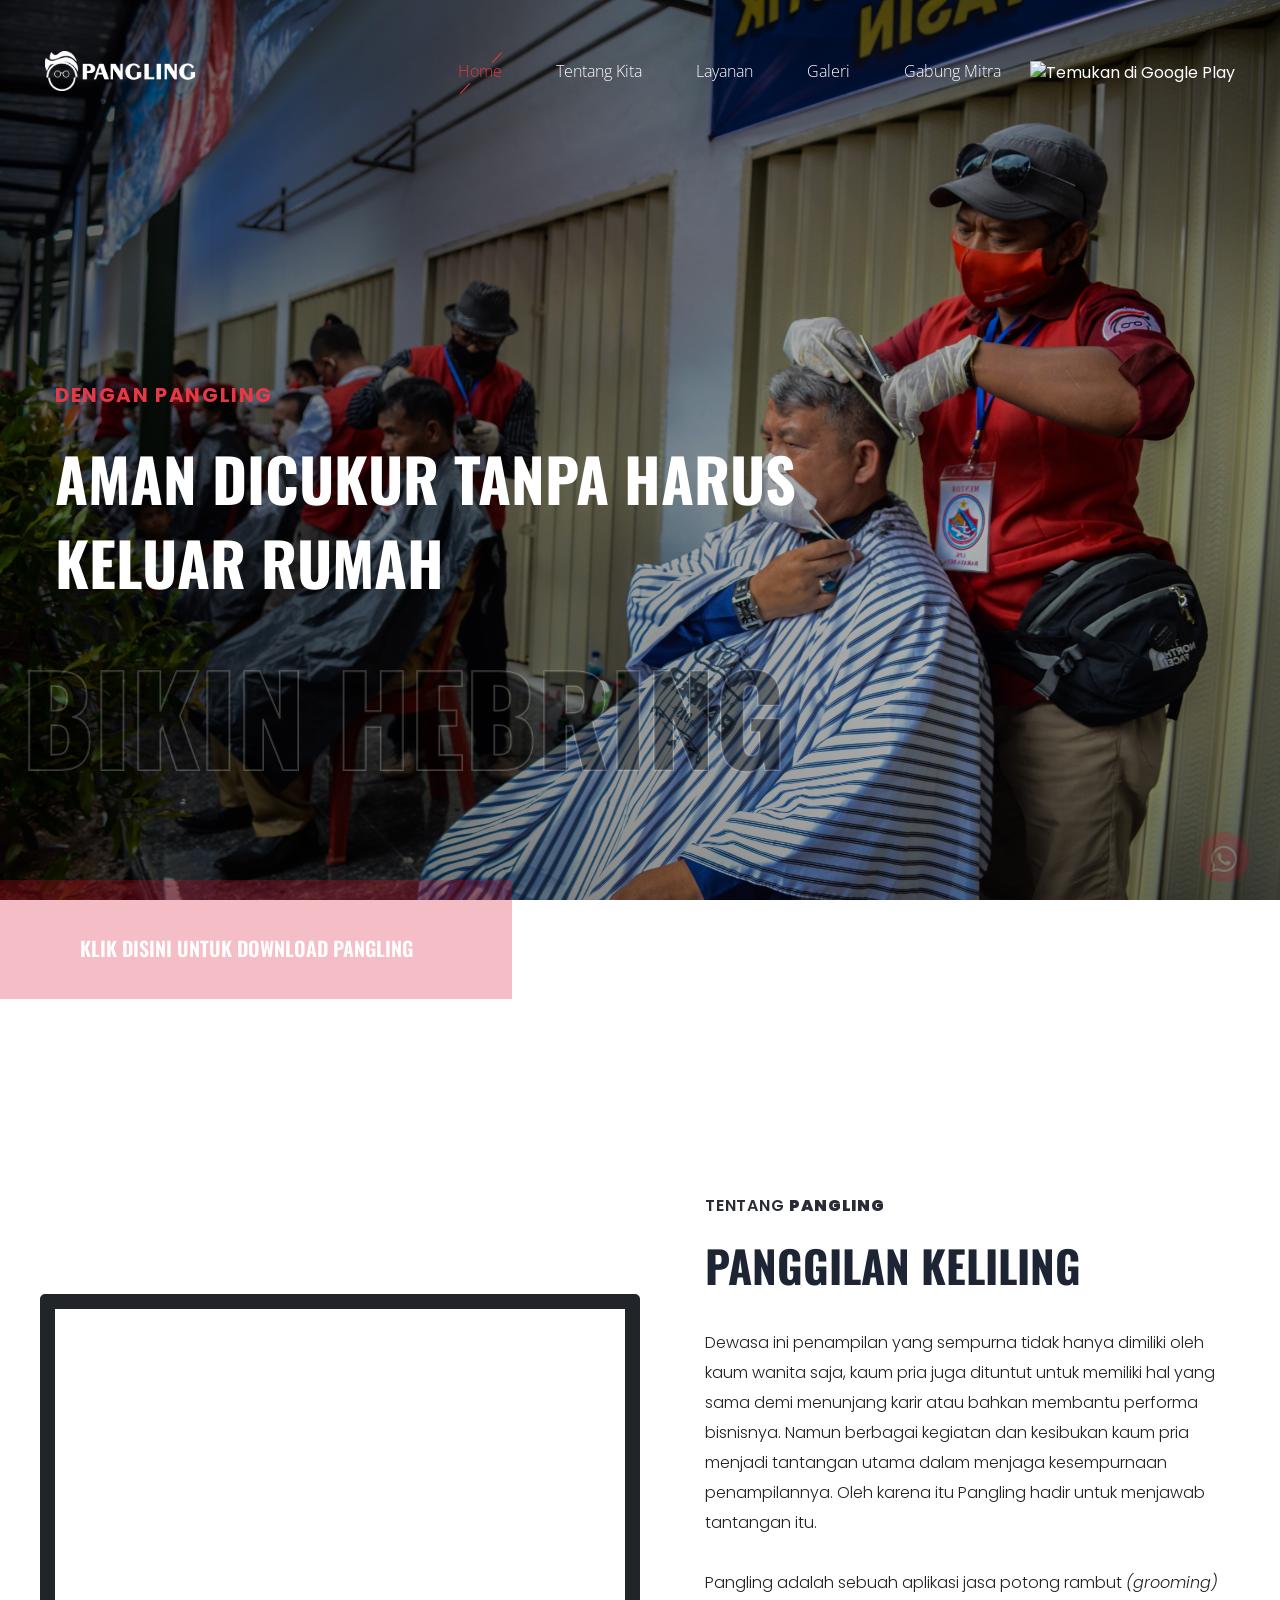
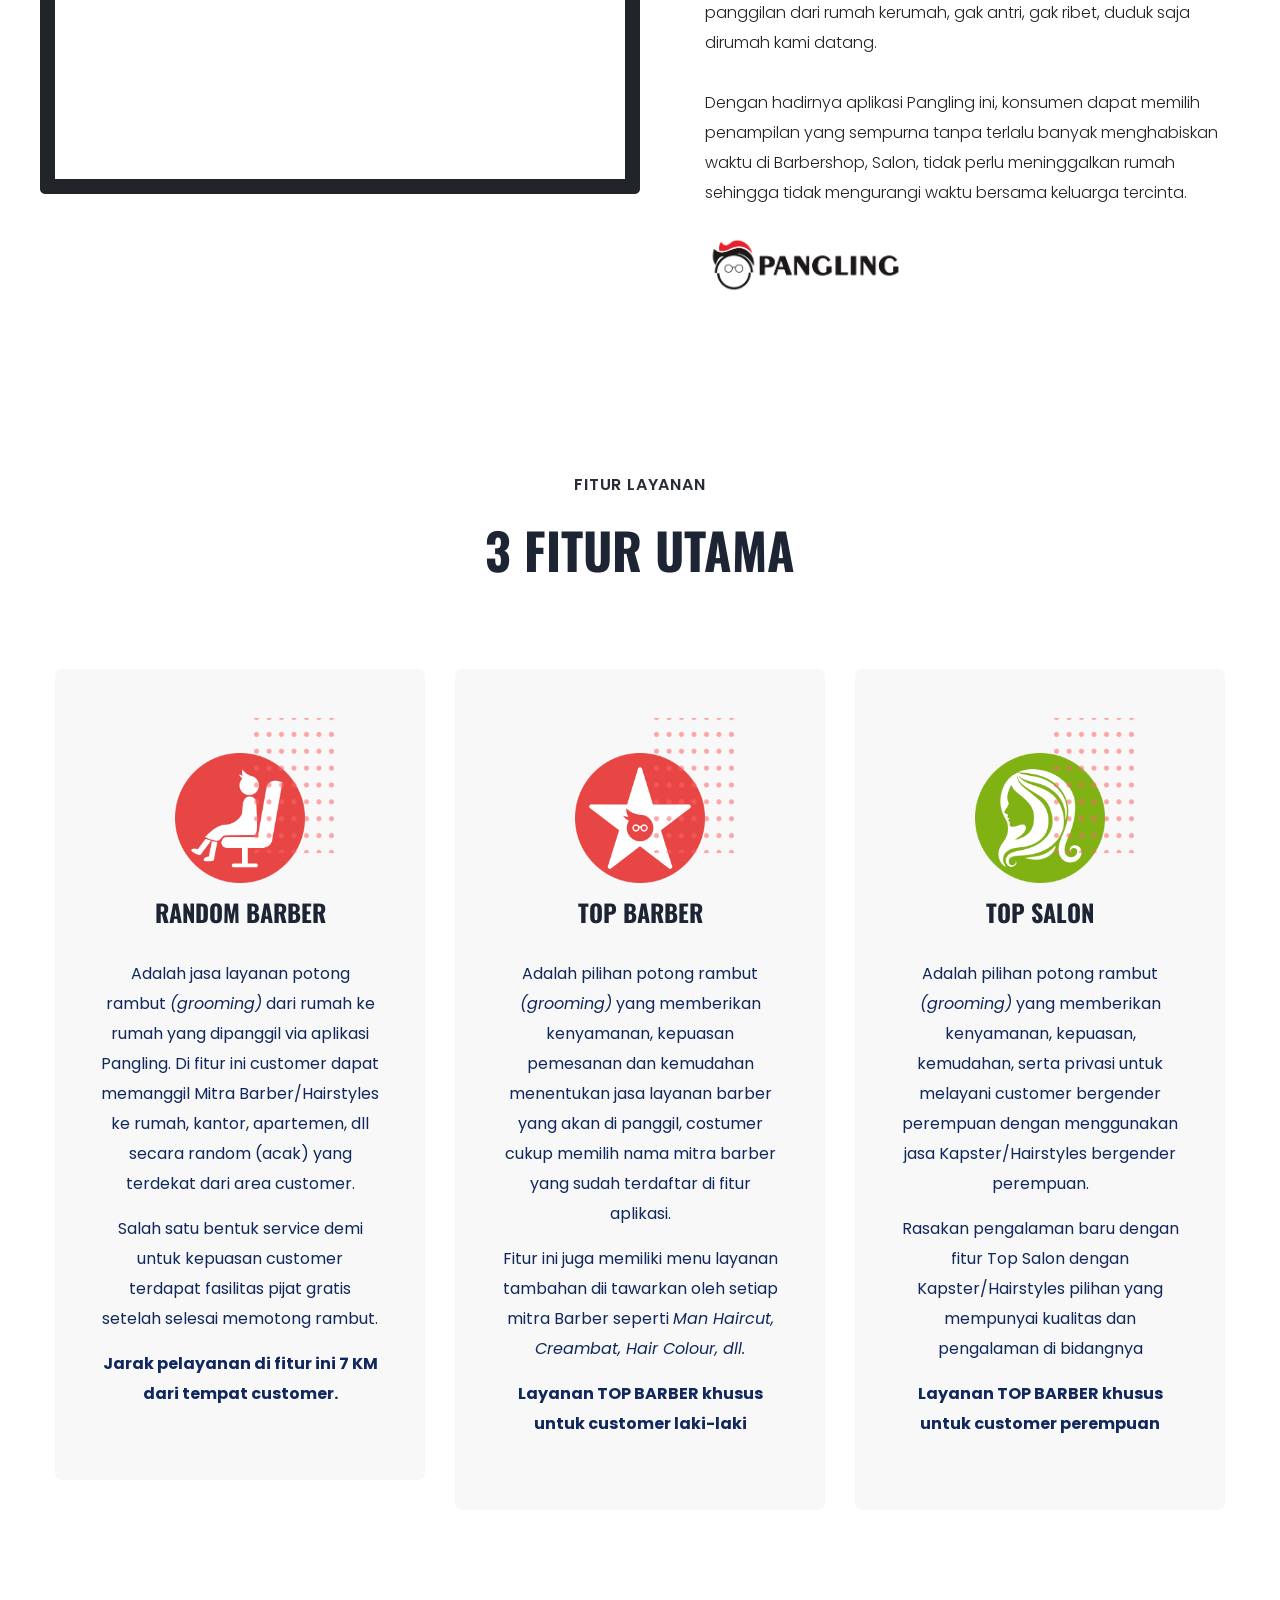
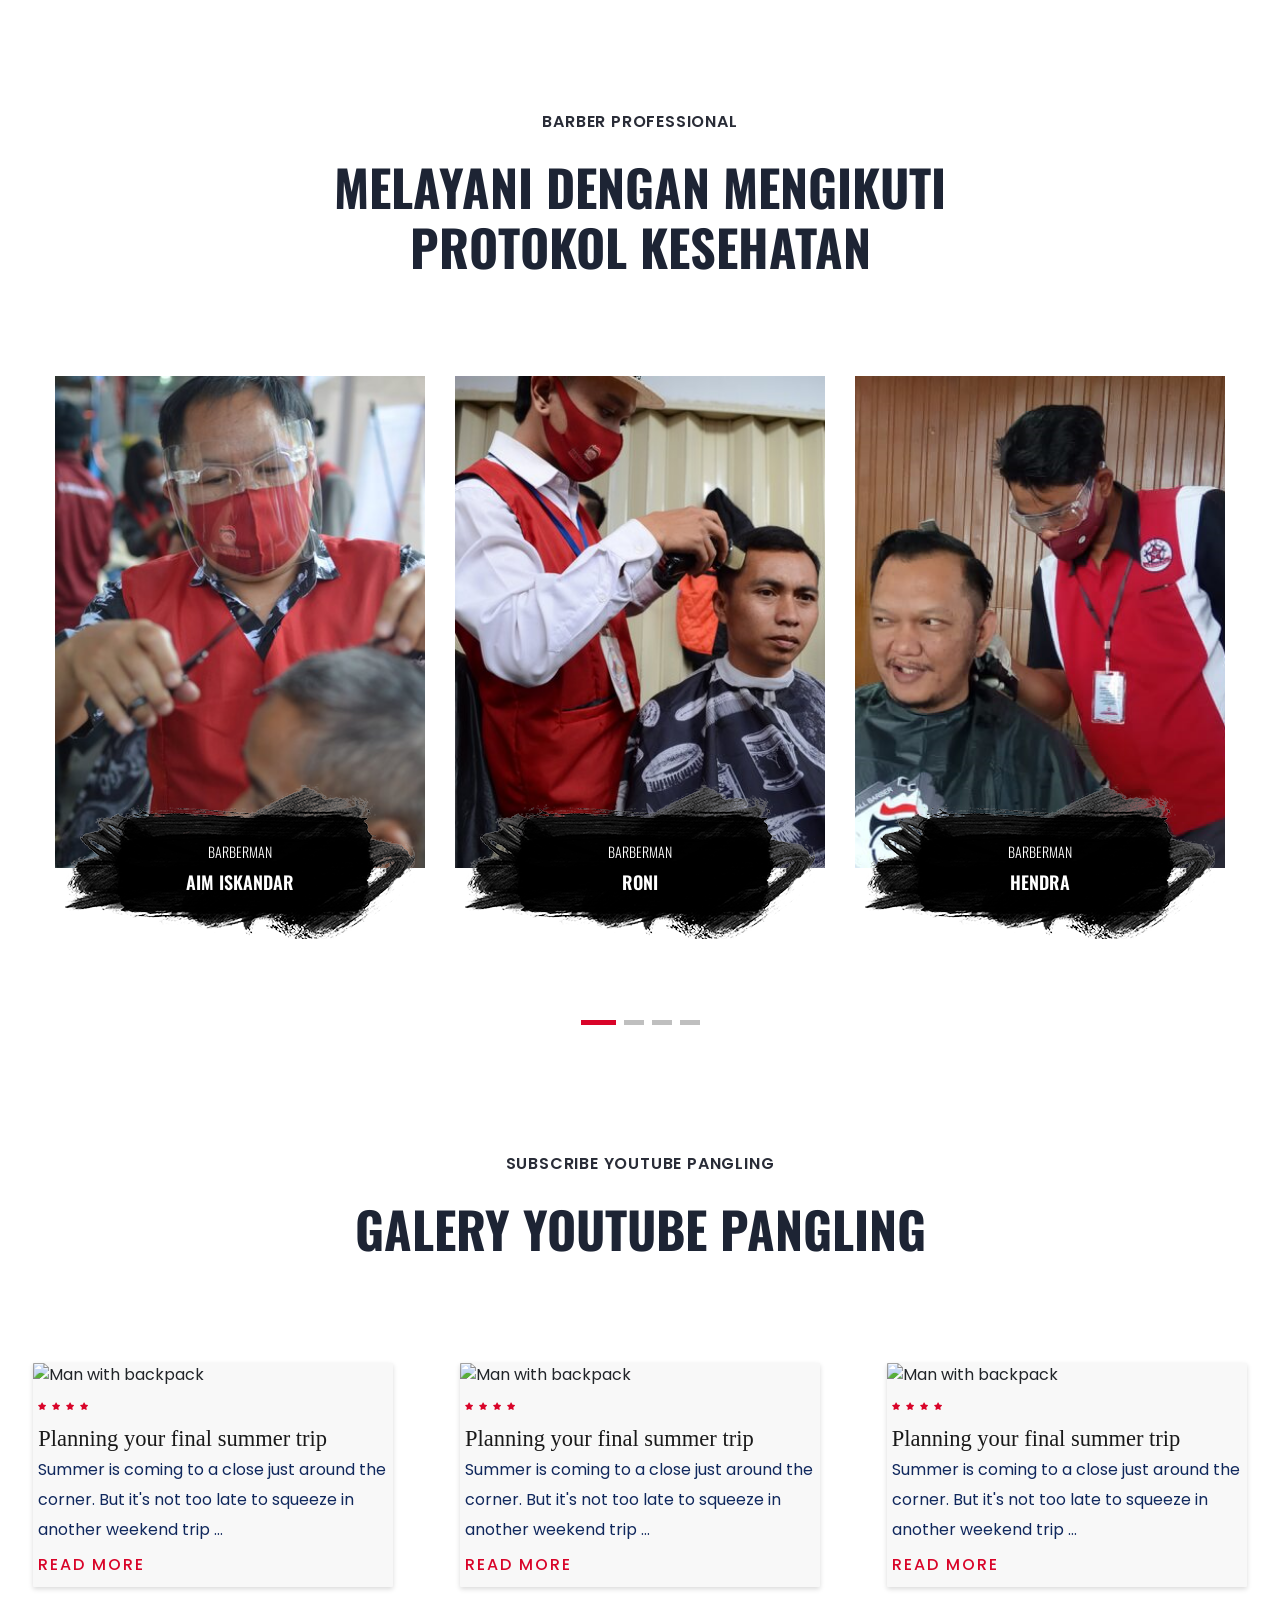
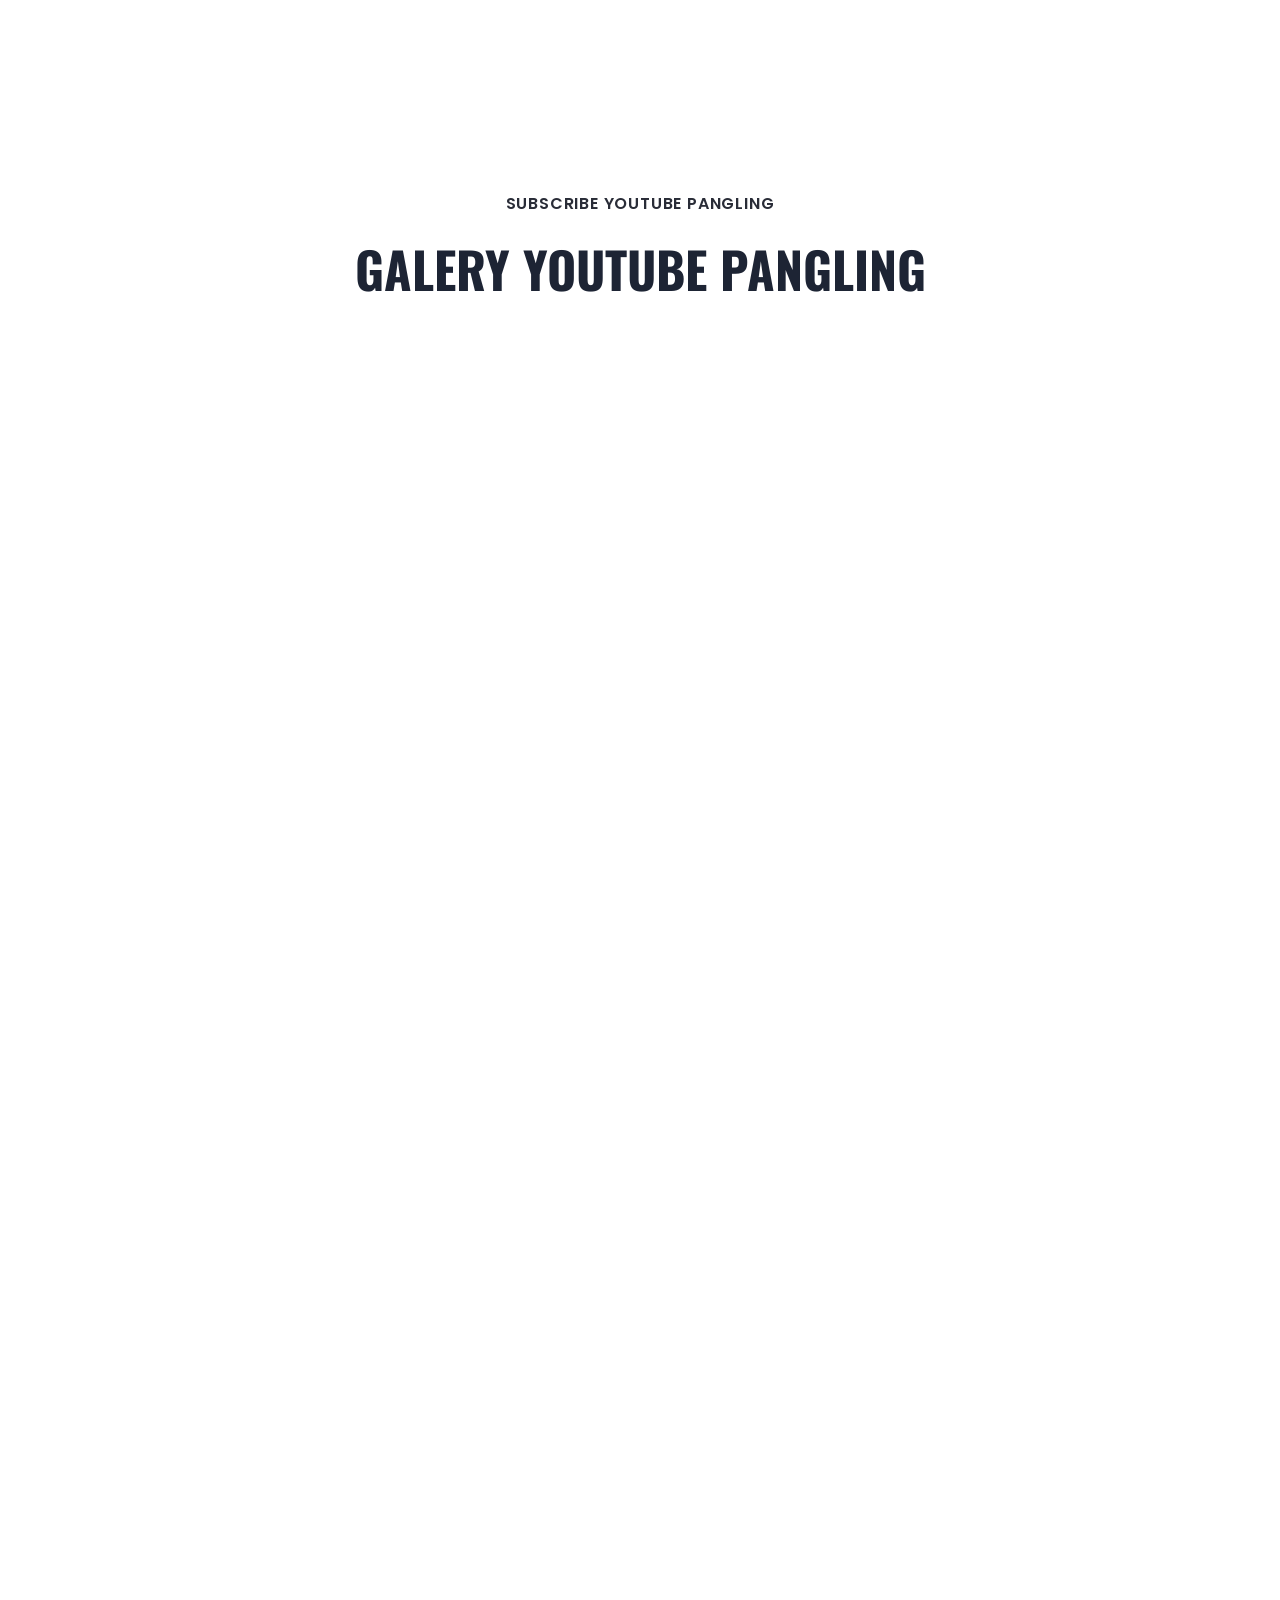
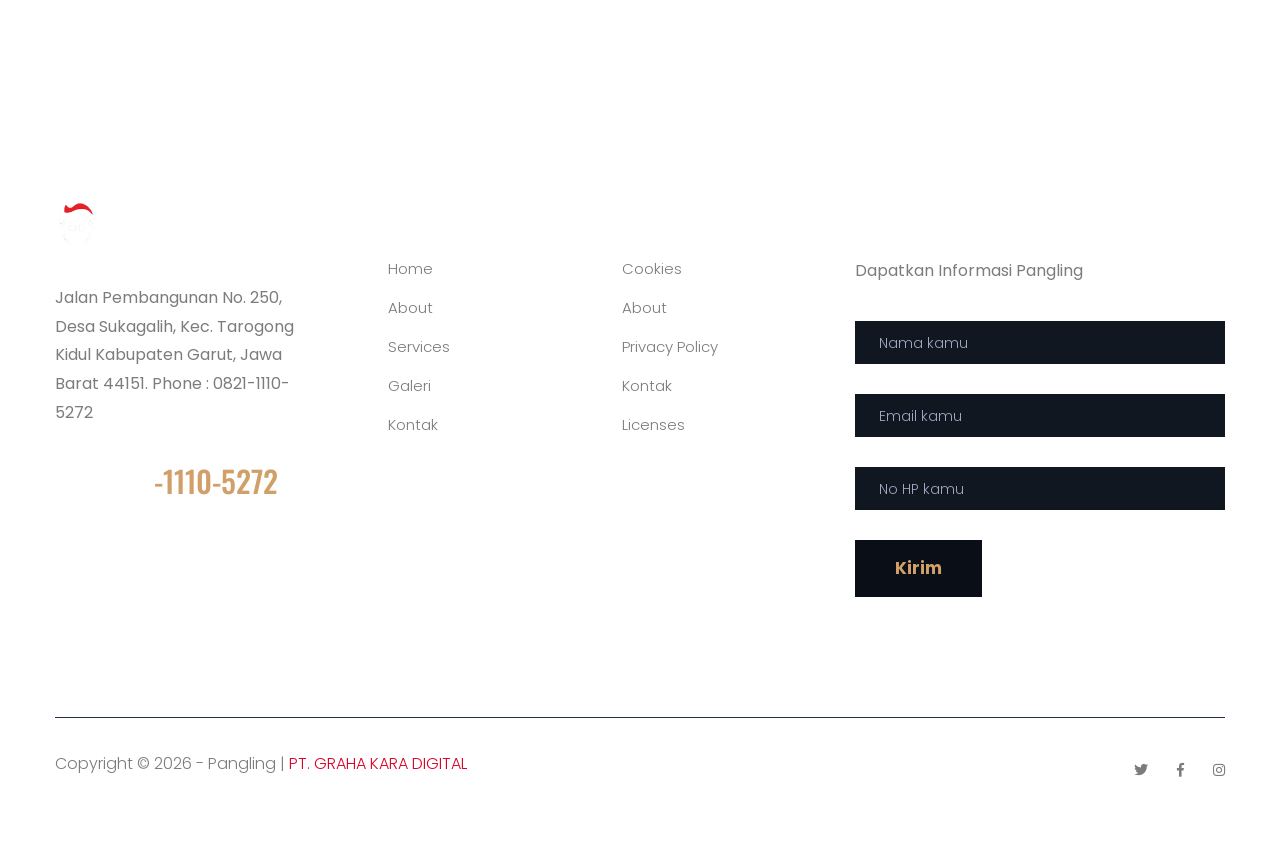
==== index.html @ 9d794f8a "fff" ====
<!-- DEBUG-VIEW START 3 2 APPPATH/Config/../Views/layout/template.php -->
<!-- DEBUG-VIEW START 2 APPPATH/Config/../Views/layout/template.php -->
<!doctype html>
<html class="no-js" lang="zxx">

<head>
    <script type="text/javascript" id="debugbar_loader" data-time="1637315664" src="http://localhost:8080/index.php?debugbar"></script>
    <script type="text/javascript" id="debugbar_dynamic_script"></script>
    <style type="text/css" id="debugbar_dynamic_style"></style>

    <meta charset="utf-8">
    <meta http-equiv="x-ua-compatible" content="ie=edge">
    <title> Pangling | Panggilan Keliling </title>
    <meta name="description" content="">
    <meta name="viewport" content="width=device-width, initial-scale=1">
    <meta property="og:title" content="Pangling | Pangkas Rambut Keliling">
    <meta content='https://pangling.kitagarut.com/barber/assets/img/logo/logo.png' property='og:image' />
    <meta property="og:image" content="https://pangling.kitagarut.com/barber/assets/img/logo/logo.png">
    <meta property="og:description" content="PT.Graha Kara Digital">
    <meta property="og:url" content="https://pangling.kitagarut.com/">
    <meta name="twitter:card" content="summary_large_image">
    <link rel="manifest" href="site.webmanifest">
    <link rel="shortcut icon" type="image/x-icon" href="/barber/assets/img/favicon.ico">

    <!-- CSS here -->
    <link rel="stylesheet" href="/barber/assets/css/bootstrap.min.css">
    <link rel="stylesheet" href="/barber/assets/css/owl.carousel.min.css">
    <link rel="stylesheet" href="/barber/assets/css/slicknav.css">
    <link rel="stylesheet" href="/barber/assets/css/flaticon.css">
    <link rel="stylesheet" href="/barber/assets/css/gijgo.css">
    <link rel="stylesheet" href="/barber/assets/css/animate.min.css">
    <link rel="stylesheet" href="/barber/assets/css/animated-headline.css">
    <link rel="stylesheet" href="/barber/assets/css/magnific-popup.css">
    <link rel="stylesheet" href="/barber/assets/css/fontawesome-all.min.css">
    <link rel="stylesheet" href="/barber/assets/css/themify-icons.css">
    <link rel="stylesheet" href="/barber/assets/css/slick.css">
    <link rel="stylesheet" href="/barber/assets/css/nice-select.css">
    <link rel="stylesheet" href="/barber/assets/css/style.css">
    <link rel="stylesheet" href="https://unpkg.com/swiper/swiper-bundle.min.css" />

</head>

<body>
    <!--End of Tawk.to Script-->
    <!-- ? Preloader Start -->
    <div id="preloader-active">
        <div class="preloader d-flex align-items-center justify-content-center">
            <div class="preloader-inner position-relative">
                <div class="preloader-circle"></div>
                <div class="preloader-img pere-text">
                    <img src="/barber/assets/img/logo/loder.png" alt="">
                </div>
            </div>
        </div>
    </div>
    <!-- Preloader Start -->
    <header>
        <!--? Header Start -->
        <div class="pt-20 header-area header-transparent">
            <div class="main-header header-sticky">
                <div class="container-fluid">
                    <div class="row align-items-center">
                        <!-- Logo -->
                        <div class="col-xl-2 col-lg-2 col-md-1">
                            <div class="logo">
                                <a href="home.html"><img width="150px" src="/barber/assets/img/logo/Logo Pangling No Strip White.png" alt=""></a>
                            </div>
                        </div>
                        <div class="col-xl-10 col-lg-10 col-md-10">
                            <div class="menu-main d-flex align-items-center justify-content-end">
                                <!-- Main-menu -->
                                <div class="main-menu f-right d-none d-lg-block">
                                    <nav>
                                        <ul id="navigation">
                                            <li class='active' class=""><a href="home.html">Home</a></li>
                                            <li class=""><a href="ourteam.html">Tentang Kita</a></li>
                                            <li class=""><a href="layanan.html">Layanan</a>
                                                <ul class="submenu">
                                                    <li><a href="blog.html">Top Barber</a></li>
                                                    <li><a href="blog_details.html">Random Barber</a></li>
                                                    <li><a href="blog_details.html">Top Salon</a></li>
                                                </ul>
                                            </li>
                                            <li class=""><a href="/galery.html">Galeri</a></li>
                                            <!-- <li  class=""><a href="/frontend/home/about">Blog</a>
                                                <ul class="submenu">
                                                    <li><a href="blog.html">Blog</a></li>
                                                    <li><a href="blog_details.html">Blog Details</a></li>
                                                    <li><a href="elements.html">Element</a></li>
                                                </ul>
                                            </li> -->
                                            <li class=""><a href="/frontend/home/about">Gabung Mitra</a>
                                                <ul class="submenu">
                                                    <li><a href="blog.html">Mitra Barber</a></li>
                                                    <li><a href="blog_details.html">Mitra Usaha</a></li>
                                                </ul>
                                            </li>

                                            <a href='https://play.google.com/store/apps/details?id=com.mypangling.pangling' target="_blank"><img alt='Temukan di Google Play' src='https://play.google.com/intl/en_us/badges/static/images/badges/id_badge_web_generic.png' width="150px" /></a>


                                        </ul>
                                    </nav>
                                </div>
                                
                            </div>
                        </div>
                    </div>
                    <!-- Mobile Menu -->
                    <div class="col-12">
                        <div class="mobile_menu d-block d-lg-none"></div>
                    </div>
                </div>
            </div>
        </div>
        </div>
        <!-- Header End -->
    </header>

    <!--? slider Area Start-->
    <div class="slider-area position-relative fix">
        <div class="slider-active">
            <!-- Single Slider -->
            <div class="single-slider slider-height d-flex align-items-center">
                <div class="container">
                    <div class="row">
                        <div class="col-xl-8 col-lg-9 col-md-11 col-sm-10">
                            <div class="hero__caption">
                                <span data-animation="fadeInUp" data-delay="0.2s">Dengan Pangling</span>
                                <h1 data-animation="fadeInUp" data-delay="0.5s">Aman dicukur tanpa harus keluar rumah</h1>
                            </div>
                        </div>
                    </div>
                </div>
            </div>
            <!-- Single Slider -->
            <div class="single-slider slider-height d-flex align-items-center">
                <div class="container">
                    <div class="row">
                        <div class="col-xl-8 col-lg-9 col-md-11 col-sm-10">
                            <div class="hero__caption">
                                <span data-animation="fadeInUp" data-delay="0.2s">Dengan Pangling</span>
                                <h1 data-animation="fadeInUp" data-delay="0.5s">Tampil keren tanpa keluar rumah</h1>
                            </div>
                        </div>
                    </div>
                </div>
            </div>
        </div>
        <!-- stroke Text -->
        <div class="stock-text">
            <h2>Bikin Hebring</h2>
            <h2>Bikin Hebring</h2>
        </div>
        <!-- Arrow -->
        <div class="thumb-content-box">
            <div class="thumb-content">
                <div class="row">

                    <a href="https://play.google.com/store/apps/details?id=id.pangling.app" target="_blank">

                        <h3>Klik disini untuk Download Pangling</h3>
                    </a>
                </div>
            </div>
        </div>
    </div>
    <!-- slider Area End-->
    <!--? About Area Start -->
    <section class="about-area section-padding30 position-relative ">
        <div class="container ">
            <div class="row align-items-center ">
                <div class="col-lg-6 col-md-11 ">
                    <!-- about-img -->
                    <div class="about-img row ">
                        <iframe style="border: 15px solid #212529; border-radius: 5px;" width="600" height="500" src="https://www.youtube.com/embed/CIP0XtCTSr8" title="YouTube video player" frameborder="0" allow="accelerometer; autoplay; clipboard-write; encrypted-media; gyroscope; picture-in-picture"
                            allowfullscreen></iframe>
                    </div>
                </div>
                <div class="col-lg-6 col-md-12 ">
                    <div class="about-caption ">
                        <!-- Section Tittle -->
                        <div class="section-tittle section-tittle3 mb-35 ">
                            <span>Tentang <strong>Pangling</strong></span>
                            <h2>Panggilan Keliling</h2>
                        </div>
                        <p class="mb-30 pera-bottom ">Dewasa ini penampilan yang sempurna tidak hanya dimiliki oleh kaum wanita saja, kaum pria juga dituntut untuk memiliki hal yang sama demi menunjang karir atau bahkan membantu performa bisnisnya. Namun berbagai kegiatan dan kesibukan
                            kaum pria menjadi tantangan utama dalam menjaga kesempurnaan penampilannya. Oleh karena itu Pangling hadir untuk menjawab tantangan itu.</p>

                        <p class="mb-30 pera-bottom ">Pangling adalah sebuah aplikasi jasa potong rambut <i>(grooming)</i> panggilan dari rumah kerumah, gak antri, gak ribet, duduk saja dirumah kami datang.
                        </p>

                        <p class="mb-30 pera-bottom ">Dengan hadirnya aplikasi Pangling ini, konsumen dapat memilih penampilan yang sempurna tanpa terlalu banyak menghabiskan waktu di Barbershop, Salon, tidak perlu meninggalkan rumah sehingga tidak mengurangi waktu bersama keluarga
                            tercinta.
                        </p>
                        <!-- 
                        <p class="mb-30 pera-bottom ">Pangling telah memiliki ratusan Mitra Barber dan Mitra Hairstylish yang siap meluncur ke rumah rumah untuk melayani jasa layanan yang terdapat pada fitur yang disediakan pada aplikasi seperti Random Barber, Top Barber, dan Top
                            Salon. Tidak hanya itu Pangling juga menyediakan fitur-fitur lainnya yang berhubungan dengan dunia jasa professional serta menyediakan fitur tambahan khusus yaitu fitur PangLing Shop (Marketplace dunia cukur dan produk-produk
                            lifestlye), tentunya bisa jadi income tambahan bagi pelaku usaha dibidang dunia cukur untuk memajang atau mejual produk-produk sputaran lifestlye di PangLing Shop.</p> -->

                        <img src="/barber/assets/img/logo/Logo Pangling No Strip.png " width="200px " alt=" ">
                    </div>
                </div>
            </div>
        </div>
        <!-- About Shape -->
        <!-- <div class="about-shape ">
                <img src="/barber/assets/img/gallery/contact_form.png " alt=" ">
            </div> -->
    </section>
    <!-- About-2 Area End -->
    <!--? Services Area Start -->
    <section class="service-area pb-170 ">
        <div class="container ">
            <!-- Section Tittle -->
            <div class="row d-flex justify-content-center ">
                <div class="col-xl-7 col-lg-8 col-md-11 col-sm-11 ">
                    <div class="text-center section-tittle mb-90 ">
                        <span>Fitur Layanan</span>
                        <h2>3 FITUR UTAMA</h2>
                    </div>
                </div>
            </div>
            <!-- Section caption -->
            <div class="row ">
                <div class="col-xl-4 col-lg-4 col-md-6 ">
                    <div class="text-center services-caption mb-30 ">
                        <div class="service-icon ">
                            <img class="pb-4 " src="/barber/assets/img/fitur/Random barber.png " width="130px " alt=" ">
                        </div>
                        <div class="service-cap ">
                            <h4><a href="# ">RANDOM BARBER</a></h4>
                            <p>Adalah jasa layanan potong rambut <i>(grooming)</i> dari rumah ke rumah yang dipanggil via aplikasi Pangling. Di fitur ini customer dapat memanggil Mitra Barber/Hairstyles ke rumah, kantor, apartemen, dll secara random (acak)
                                yang terdekat dari area customer.</p>

                            <p>Salah satu bentuk service demi untuk kepuasan customer terdapat fasilitas pijat gratis setelah selesai memotong rambut.</p>

                            <p><strong>Jarak pelayanan di fitur ini 7 KM dari tempat customer.</strong></p>
                        </div>
                    </div>
                </div>
                <div class="col-xl-4 col-lg-4 col-md-6 ">
                    <div class="text-center services-caption mb-30 ">
                        <div class="service-icon ">
                            <img class="pb-4 " src="/barber/assets/img/fitur/Top Barber.png " width="130px " alt=" ">
                        </div>
                        <div class="service-cap ">
                            <h4><a href="# ">TOP BARBER</a></h4>
                            <p>Adalah pilihan potong rambut <i>(grooming)</i> yang memberikan kenyamanan, kepuasan pemesanan dan kemudahan menentukan jasa layanan barber yang akan di panggil, costumer cukup memilih nama mitra barber yang sudah terdaftar
                                di fitur aplikasi.</p>

                            <p>Fitur ini juga memiliki menu layanan tambahan dii tawarkan oleh setiap mitra Barber seperti <i>Man Haircut, Creambat, Hair Colour, dll.</i></p>

                            <p><strong>Layanan TOP BARBER khusus untuk customer laki-laki</strong></p>

                        </div>
                    </div>
                </div>
                <div class="col-xl-4 col-lg-4 col-md-6 ">
                    <div class="text-center services-caption mb-30 ">
                        <div class="service-icon ">
                            <img class="pb-4 " src="/barber/assets/img/fitur/Salon.png " width="130px " alt=" ">
                        </div>
                        <div class="service-cap ">
                            <h4><a href="# ">TOP SALON</a></h4>
                            <p>Adalah pilihan potong rambut <i>(grooming)</i> yang memberikan kenyamanan, kepuasan, kemudahan, serta privasi untuk melayani customer bergender perempuan dengan menggunakan jasa Kapster/Hairstyles bergender perempuan.
                            </p>

                            <p>Rasakan pengalaman baru dengan fitur Top Salon dengan Kapster/Hairstyles pilihan yang mempunyai kualitas dan pengalaman di bidangnya</p>

                            <p><strong>Layanan TOP BARBER khusus untuk customer perempuan</strong></p>
                        </div>
                    </div>
                </div>

            </div>
        </div>
    </section>
    <!-- Services Area End -->
    <!--? Team Start -->
    <div class="team-area pb-180 ">
        <div class="container ">
            <!-- Section Tittle -->
            <div class="row justify-content-center ">
                <div class="col-xl-8 col-lg-8 col-md-11 col-sm-11 ">
                    <div class="text-center section-tittle mb-100 ">
                        <span>Barber Professional </span>
                        <h2>Melayani dengan mengikuti Protokol Kesehatan</h2>
                    </div>
                </div>
            </div>
            <div class="row team-active dot-style ">
                <!-- single Tem -->
                <div class="col-xl-4 col-lg-4 col-md-6 col-sm- ">
                    <div class="text-center single-team mb-80 ">
                        <div class="team-img ">
                            <img src="/barber/assets/img/gallery/aim.JPG " alt=" ">
                        </div>
                        <div class="team-caption ">
                            <span>BARBERMAN</span>
                            <h3><a href="# ">Aim Iskandar</a></h3>
                        </div>
                    </div>
                </div>
                <div class="col-xl-4 col-lg-4 col-md-6 col-sm- ">
                    <div class="text-center single-team mb-80 ">
                        <div class="team-img ">
                            <img src="/barber/assets/img/gallery/roni.JPG " alt=" ">
                        </div>
                        <div class="team-caption ">
                            <span>BARBERMAN</span>
                            <h3><a href="# ">roni</a></h3>
                        </div>
                    </div>
                </div>
                <div class="col-xl-4 col-lg-4 col-md-6 col-sm- ">
                    <div class="text-center single-team mb-80 ">
                        <div class="team-img ">
                            <img src="/barber/assets/img/gallery/team4.png " alt=" ">
                        </div>
                        <div class="team-caption ">
                            <span>Barberman</span>
                            <h3><a href="# ">Hendra</a></h3>
                        </div>
                    </div>
                </div>
                <div class="col-xl-4 col-lg-4 col-md-6 col-sm- ">
                    <div class="text-center single-team mb-80 ">
                        <div class="team-img ">
                            <img src="/barber/assets/img/gallery/barber-yanto.JPG " alt=" ">
                        </div>
                        <div class="team-caption ">
                            <span>Barberman</span>
                            <h3><a href="# ">yanto</a></h3>
                        </div>
                    </div>
                </div>
            </div>
        </div>
    </div>
    <!-- Team End -->

    <div class="text-center section-tittle mb-100 ">
            <span>Subscribe YouTube PangLing</span>
            <h2>Galery YouTube PangLing </h2>
        </div>

    <section class="container-card-barber">
    <div class="mx-auto my-2 card-barber p-relative shadow-1 blue-hover" style="width: 360px; overflow: hidden; border-radius: 1px; background-color: #F8F8F8;">
        <img src="https://assets.promediateknologi.com/crop/0x0:0x0/750x500/photo/ayosemarang/images/post/articles/2020/08/28/62763/ilustrasi-barbershop.jpg" alt="Man with backpack"    
            class="w-full d-block">
                <div class="px-2 py-2">
                    <p class="mb-0 mb-1 small font-weight-medium text-uppercase text-muted lts-2px">
                        <i class="fa fa-star" style="color: #D90429;"></i>
                        <i class="fa fa-star" style="color: #D90429;"></i>
                        <i class="fa fa-star" style="color: #D90429;"></i>
                        <i class="fa fa-star" style="color: #D90429;"></i>
                    </p>
                    <h1 class="mt-0 mb-1 text-black ff-serif font-weight-normal card-heading" style="line-height: 1.25;">
                    Planning your final summer trip
                    </h1>
                    <p class="mb-1">
                    Summer is coming to a close just around the corner. But it's not too late to squeeze in another weekend trip &hellip;
                    </p>
                </div>
                <a href="#0" class="mb-2 ml-2 text-center text-uppercase d-inline-block font-weight-medium lts-2px styled-link">
                    Read More
                </a>
    </div>

    <div class="mx-auto my-2 card-barber p-relative shadow-1 blue-hover" style="width: 360px; overflow: hidden; border-radius: 1px; background-color: #F8F8F8;">
        <img src="https://assets.promediateknologi.com/crop/0x0:0x0/750x500/photo/ayosemarang/images/post/articles/2020/08/28/62763/ilustrasi-barbershop.jpg" alt="Man with backpack"    
            class="w-full d-block">
                <div class="px-2 py-2">
                    <p class="mb-0 mb-1 small font-weight-medium text-uppercase text-muted lts-2px">
                        <i class="fa fa-star" style="color: #D90429;"></i>
                        <i class="fa fa-star" style="color: #D90429;"></i>
                        <i class="fa fa-star" style="color: #D90429;"></i>
                        <i class="fa fa-star" style="color: #D90429;"></i>
                    </p>
                    <h1 class="mt-0 mb-1 text-black ff-serif font-weight-normal card-heading" style="line-height: 1.25;">
                    Planning your final summer trip
                    </h1>
                    <p class="mb-1">
                    Summer is coming to a close just around the corner. But it's not too late to squeeze in another weekend trip &hellip;
                    </p>
                </div>
                <a href="#0" class="mb-2 ml-2 text-center text-uppercase d-inline-block font-weight-medium lts-2px styled-link">
                    Read More
                </a>
    </div>

    <div class="mx-auto my-2 card-barber p-relative shadow-1 blue-hover" style="width: 360px; overflow: hidden; border-radius: 1px; background-color: #F8F8F8;">
        <img src="https://assets.promediateknologi.com/crop/0x0:0x0/750x500/photo/ayosemarang/images/post/articles/2020/08/28/62763/ilustrasi-barbershop.jpg" alt="Man with backpack"    
            class="w-full d-block">
                <div class="px-2 py-2">
                    <p class="mb-0 mb-1 small font-weight-medium text-uppercase text-muted lts-2px">
                        <i class="fa fa-star" style="color: #D90429;"></i>
                        <i class="fa fa-star" style="color: #D90429;"></i>
                        <i class="fa fa-star" style="color: #D90429;"></i>
                        <i class="fa fa-star" style="color: #D90429;"></i>
                    </p>
                    <h1 class="mt-0 mb-1 text-black ff-serif font-weight-normal card-heading" style="line-height: 1.25;">
                    Planning your final summer trip
                    </h1>
                    <p class="mb-1">
                    Summer is coming to a close just around the corner. But it's not too late to squeeze in another weekend trip &hellip;
                    </p>
                </div>
                <a href="#0" class="mb-2 ml-2 text-center text-uppercase d-inline-block font-weight-medium lts-2px styled-link">
                    Read More
                </a>
    </div>
</section>
    
    
    


    <!-- Gallery Area End -->

    <!-- Cut Details Start -->
    <div class="cut-details section-bg section-padding2 ">
        <div class="text-center section-tittle mb-100 ">
            <span>Subscribe YouTube PangLing</span>
            <h2>Galery YouTube PangLing </h2>
        </div>
        <div class="container-yt">
            <div class="row">
                <iframe style="padding: 10px 10px; " width="440 " height="350 " src="https://www.youtube.com/embed/TMeHs-lwdvM " title="YouTube video player " frameborder="0 " allow="accelerometer; autoplay; clipboard-write; encrypted-media; gyroscope;
                            picture-in-picture " allowfullscreen></iframe>


                <iframe style="padding: 10px 10px; " width="440 " height="350 " src="https://www.youtube.com/embed/rvNvEb4wYjk " title="YouTube video player " frameborder="0 " allow="accelerometer; autoplay; clipboard-write; encrypted-media; gyroscope;
                            picture-in-picture " allowfullscreen></iframe>


                <iframe style="padding: 10px 10px; " width="440 " height="350 " src="https://www.youtube.com/embed/b58W_8yKCGU " title="YouTube video player " frameborder="0 " allow="accelerometer; autoplay; clipboard-write; encrypted-media; gyroscope;
                            picture-in-picture " allowfullscreen></iframe>

                <iframe style="padding: 10px 10px; " width="440 " height="350 " src="https://www.youtube.com/embed/bM9BrpL0-gI " title="YouTube video player " frameborder="0 " allow="accelerometer; autoplay; clipboard-write; encrypted-media; gyroscope;
                            picture-in-picture " allowfullscreen></iframe>


                <iframe style="padding: 10px 10px; " width="440 " height="350 " src="https://www.youtube.com/embed/CIP0XtCTSr8 " title="YouTube video player " frameborder="0 " allow="accelerometer; autoplay; clipboard-write; encrypted-media; gyroscope;
                            picture-in-picture " allowfullscreen></iframe>


                <iframe style="padding: 10px 10px; " width="440 " height="350 " src="https://www.youtube.com/embed/JQI2mhwKIDs " title="YouTube video player " frameborder="0 " allow="accelerometer; autoplay; clipboard-write; encrypted-media; gyroscope;
                            picture-in-picture " allowfullscreen></iframe>
            </div>
        </div>
    </div>
    <!-- Cut Details End -->
    </main>
    <!-- DEBUG-VIEW START 1 APPPATH/Config/../Views/layout/footer.php -->
    <footer>
        <!--? Footer Start-->
        <div class="footer-area section-bg " data-background="/barber/assets/img/gallery/footer_bg.png ">
            <div class="container ">
                <div class="footer-top footer-padding ">
                    <div class="row d-flex justify-content-between ">
                        <div class="col-xl-3 col-lg-4 col-md-5 col-sm-8 ">
                            <div class="single-footer-caption mb-50 ">
                                <!-- logo -->
                                <div class="footer-logo ">
                                    <a href="index.html "><img src="/barber/assets/img/logo/logo2_footer.png " alt=" "></a>
                                </div>
                                <div class="footer-tittle ">
                                    <div class="footer-pera ">
                                        <p class="info1 ">Jalan Pembangunan No. 250, Desa Sukagalih, Kec. Tarogong Kidul Kabupaten Garut, Jawa Barat 44151. Phone : 0821-1110-5272</p>
                                    </div>
                                </div>
                                <div class="footer-number ">
                                    <h4><span>+62 821 </span>-1110-5272</h4>
                                    <p></p>
                                </div>
                            </div>
                        </div>
                        <div class="col-xl-2 col-lg-2 col-md-3 col-sm-5 ">
                            <div class="single-footer-caption mb-50 ">
                                <div class="footer-tittle ">
                                    <h4>Menu </h4>
                                    <ul>
                                        <li><a href="/frontend/home ">Home</a></li>
                                        <li><a href="/frontend/home/about "> About</a></li>
                                        <li><a href="/frontend/home/services ">Services</a></li>
                                        <li><a href="/frontend/home/galeri ">Galeri</a></li>
                                        <li><a href="/frontend/home/kontak ">Kontak</a></li>
                                    </ul>
                                </div>
                            </div>
                        </div>
                        <div class="col-xl-2 col-lg-2 col-md-3 col-sm-5 ">
                            <div class="single-footer-caption mb-50 ">
                                <div class="footer-tittle ">
                                    <h4>Explore</h4>
                                    <ul>
                                        <li><a href="# ">Cookies</a></li>
                                        <li><a href="/frontend/home/about ">About</a></li>
                                        <li><a href="# ">Privacy Policy</a></li>
                                        <li><a href="/frontend/home/kontak ">Kontak</a></li>
                                        <li><a href="# ">Licenses</a></li>
                                    </ul>
                                </div>
                            </div>
                        </div>
                        <div class="col-xl-4 col-lg-4 col-md-6 col-sm-8 ">
                            <div class="single-footer-caption mb-50 ">
                                <div class="footer-tittle">
                                    <h4>Informasi</h4>
                                    <div class="footer-pera">
                                        <p class="info1">Dapatkan Informasi Pangling</p>
                                    </div>
                                </div>
                                <!-- Form -->
                                <div class="alert d-none alert-success alert-dismissible fade show my-alert" role="alert">
                                    <strong>Terima Kasih!</strong> Kami akan selalu update informasi seputar PangLing untukmu, jangan ragu untuk menghubungi kami.
                                    <button type="button" class="btn-close" data-bs-dismiss="alert" aria-label="Close"></button>
                                  </div>
                                 <div class="footer-form">
                                    <div id="mc_embed_signup">
                                        <form name='contact-form-pangling' target="_blank" action="#" method="get" class="relative subscribe_form mail_part" novalidate="true">
                                            <input type="text" name="nama"  placeholder=" Nama kamu " class="placeholder mb-30 hide-on-focus" onfocus="this.placeholder = ''" onblur="this.placeholder = 'Nama Kamu'">
                                            <br>
                                            <input type="email" name="email" placeholder=" Email kamu " class="placeholder mb-30 hide-on-focus" onfocus="this.placeholder = ''" onblur="this.placeholder = 'Email Kamu'">
                                            <br>
                                            <input type="number" name="whatsapp" id="newsletter-form-email" placeholder=" No HP kamu " class="placeholder mb-30 hide-on-focus" onfocus="this.placeholder = ''" onblur="this.placeholder = 'No Whatsapp Kamu'">
                                            <div class="form-icon">
                                                <button type="submit" name="submit" class="email_icon btn-kirim newsletter-submit button-contactForm">Kirim</button>
                                                <button class="btn btn-loading d-none btn-primary" type="button" disabled>
                                                    <span class="spinner-border spinner-border-sm" role="status" aria-hidden="true"></span>
                                                    Loading...
                                                  </button>
                                            </div>
                                            <div class="mt-10 info"></div>
                                        </form>
                                    </div>
                            </div>
                            </div>
                        </div>
                    </div>
                </div>
                <div class="footer-bottom ">
                    <div class="row d-flex justify-content-between align-items-center ">
                        <div class="col-xl-9 col-lg-8 ">
                            <div class="footer-copy-right ">
                                <p>
                                    <!-- Link back to Colorlib can't be removed. Template is licensed under CC BY 3.0. -->
                                    Copyright &copy;
                                    <script>
                                        document.write(new Date().getFullYear());
                                    </script> -  Pangling | </i>
                                    <a href="# " target="_blank "> PT. GRAHA KARA DIGITAL</a>
                                    <!-- Link back to Colorlib can't be removed. Template is licensed under CC BY 3.0. -->
                                </p>
                            </div>
                        </div>
                        <div class="col-xl-3 col-lg-4 ">
                            <!-- Footer Social -->
                            <div class="footer-social f-right ">
                                <a href="https://twitter.com/pang_linggarut " target="_blank "><i class="fab fa-twitter "></i></a>
                                <a href="https://www.facebook.com/panglingonline/ " target="_blank "><i class="fab fa-facebook-f "></i></a>
                                <a href="https://www.instagram.com/pang_ling.id/ " target="_blank "><i class="fab fa-instagram "></i></a>
                            </div>
                        </div>
                    </div>
                </div>
            </div>
        </div>
        <!-- Footer End-->
    </footer>
    <!-- Scroll Up -->
    <div class="wasap">
        <a title="Go to Top" href="https://api.whatsapp.com/send/?phone=6282111105272&text=Saya+tertarik+menjadi+mitral+Barber+PangLing&app_absent=0"> <i class="fab fa-whatsapp"></i></a>
    </div>

    <!-- JS here -->
    <script>
        const scriptURL = 'https://script.google.com/macros/s/AKfycbw4jfEtgwW0kpdPAytVfEGnS5mKTSlE4fjayu3p2PgISU-EYmhdw7cn_iGvnj5vZ3UmlQ/exec'
        const form = document.forms['contact-form-pangling']
        const btnKirim = document.querySelector('.btn-kirim');
        const btnLoading = document.querySelector('.btn-loading');
        const myAlert = document.querySelector('.my-alert');

        form.addEventListener('submit', e => {
          e.preventDefault();
        //   Ketika tombol sumbit di klick
        btnLoading.classList.toggle('d-none');
        btnKirim.classList.toggle('d-none');
          fetch(scriptURL, { method: 'POST', body: new FormData(form)})
            .then(response => {
                btnLoading.classList.toggle('d-none');
                btnKirim.classList.toggle('d-none');
                myAlert.classList.toggle('d-none');
                form.reset();
                console.log('Success!', response);
            })
            .catch(error => console.error('Error!', error.message))
        })
      </script>

    <script src="/barber/assets/js/vendor/modernizr-3.5.0.min.js"></script>
    <!-- Jquery, Popper, Bootstrap -->
    <script src="/barber/assets/js/vendor/jquery-1.12.4.min.js"></script>
    <script src="/barber/assets/js/popper.min.js"></script>
    <script src="/barber/assets/js/bootstrap.min.js"></script>
    <!-- Jquery Mobile Menu -->
    <script src="/barber/assets/js/jquery.slicknav.min.js"></script>

    <!-- Jquery Slick , Owl-Carousel Plugins -->
    <script src="/barber/assets/js/owl.carousel.min.js"></script>
    <script src="/barber/assets/js/slick.min.js"></script>
    <!-- One Page, Animated-HeadLin -->
    <script src="/barber/assets/js/wow.min.js"></script>
    <script src="/barber/assets/js/animated.headline.js"></script>
    <script src="/barber/assets/js/jquery.magnific-popup.js"></script>

    <!-- Date Picker -->
    <script src="/barber/assets/js/gijgo.min.js"></script>
    <!-- Nice-select, sticky -->
    <script src="/barber/assets/js/jquery.nice-select.min.js"></script>
    <script src="/barber/assets/js/jquery.sticky.js"></script>

    <!-- counter , waypoint,Hover Direction -->
    <script src="/barber/assets/js/jquery.counterup.min.js"></script>
    <script src="/barber/assets/js/waypoints.min.js"></script>
    <script src="/barber/assets/js/jquery.countdown.min.js"></script>
    <script src="/barber/assets/js/hover-direction-snake.min.js"></script>

    <!-- contact js -->
    <script src="/barber/assets/js/contact.js"></script>
    <script src="/barber/assets/js/jquery.form.js"></script>
    <script src="/barber/assets/js/jquery.validate.min.js"></script>
    <script src="/barber/assets/js/mail-script.js"></script>
    <script src="/barber/assets/js/jquery.ajaxchimp.min.js"></script>

    <!-- Jquery Plugins, main Jquery -->
    <script src="/barber/assets/js/plugins.js"></script>
    <script src="/barber/assets/js/main.js"></script>

</body>

</html>
<!-- DEBUG-VIEW ENDED 1 APPPATH/Config/../Views/layout/footer.php -->

<script>
    function rupiah(angka) {
        var reverse = angka.toString().split('').reverse().join(''),
            ribuan = reverse.match(/\d{1,3}/g);
        ribuan = ribuan.join('.').split('').reverse().join('');
        return ribuan;
    }
</script>

<script type="text/javascript">
    //selecting all required elements
    const filterItem = document.querySelector(".items");
    const filterImg = document.querySelectorAll(".gallery .image ");

    window.onload = () => { //after window loaded
        filterItem.onclick = (selectedItem) => { //if user click on filterItem div
            if (selectedItem.target.classList.contains("item ")) { //if user selected item has .item class
                filterItem.querySelector(".active ").classList.remove("active "); //remove the active class which is in first item
                selectedItem.target.classList.add("active "); //add that active class on user selected item
                let filterName = selectedItem.target.getAttribute("data-name "); //getting data-name value of user selected item and store in a filtername variable
                filterImg.forEach((image) => {
                    let filterImges = image.getAttribute("data-name "); //getting image data-name value
                    //if user selected item data-name value is equal to images data-name value
                    //or user selected item data-name value is equal to "all "
                    if ((filterImges == filterName) || (filterName == "all ")) {
                        image.classList.remove("hide "); //first remove the hide class from the image
                        image.classList.add("show "); //add show class in image
                    } else {
                        image.classList.add("hide "); //add hide class in image
                        image.classList.remove("show "); //remove show class from the image
                    }
                });
            }
        }
        for (let i = 0; i < filterImg.length; i++) {
            filterImg[i].setAttribute("onclick ", "preview(this) "); //adding onclick attribute in all available images
        }
    }

    //fullscreen image preview function
    //selecting all required elements
    const previewBox = document.querySelector(".preview-box "),
        categoryName = previewBox.querySelector(".title p "),
        previewImg = previewBox.querySelector("img "),
        closeIcon = previewBox.querySelector(".icon "),
        shadow = document.querySelector(".shadow ");

    function preview(element) {
        //once user click on any image then remove the scroll bar of the body, so user cant scroll up or down
        document.querySelector("body ").style.overflow = "hidden ";
        let selectedPrevImg = element.querySelector("img ").src; //getting user clicked image source link and stored in a variable
        let selectedImgCategory = element.getAttribute("data-name "); //getting user clicked image data-name value
        previewImg.src = selectedPrevImg; //passing the user clicked image source in preview image source
        categoryName.textContent = selectedImgCategory; //passing user clicked data-name value in category name
        previewBox.classList.add("show "); //show the preview image box
        shadow.classList.add("show "); //show the light grey background
        closeIcon.onclick = () => { //if user click on close icon of preview box
            previewBox.classList.remove("show "); //hide the preview box
            shadow.classList.remove("show "); //hide the light grey background
            document.querySelector("body ").style.overflow = "auto "; //show the scroll bar on body
        }
    }
</script>

<script type="module">
    import Swiper from 'swiper/swiper-bundle.esm.js'; import 'swiper/swiper-bundle.css'; var swiper = new Swiper('.swiper', { spaceBetween: 30, effect: 'fade', pagination: { el: '.swiper-pagination', clickable: true, }, navigation: { nextEl: '.swiper-button-next',
    prevEl: '.swiper-button-prev', }, });
</script>




<!-- DEBUG-VIEW ENDED 2 APPPATH/Config/../Views/layout/template.php -->

<!-- DEBUG-VIEW ENDED 3 2 APPPATH/Config/../Views/layout/template.php -->
---- barber/assets/css/gijgo.css ----
.gj-button {
    background-color: #f5f5f5;
    border: 1px solid #ddd;
    color: #000;
    border-radius: 3px;
    padding: 6px 10px;
    cursor: pointer;
}

.gj-unselectable {
    -webkit-touch-callout: none;
    -webkit-user-select: none;
    -khtml-user-select: none;
    -moz-user-select: none;
    -ms-user-select: none;
    user-select: none;
}

.gj-row {
    display: -webkit-box;
    display: -ms-flexbox;
    display: flex;
    -ms-flex-wrap: wrap;
    flex-wrap: wrap;
}

.gj-margin-left-5 {
    margin-left: 5px;
}

.gj-margin-left-10 {
    margin-left: 10px;
}

.gj-width-full {
    width: 100%;
}

.gj-cursor-pointer {
    cursor: pointer;
}

.gj-text-align-center {
    text-align: center;
}

.gj-font-size-16 {
    font-size: 16px;
}

.gj-hidden {
    display: none;
}

/** Material Design */
.gj-button-md {
    background: 0 0;
    border: none;
    border-radius: 2px;
    color: rgba(0, 0, 0, 0.87);
    position: relative;
    height: 36px;
    margin: 0;
    min-width: 64px;
    padding: 0 16px;
    display: inline-block;
    font-family: "Roboto","Helvetica","Arial",sans-serif;
    font-size: 1rem;
    font-weight: 500;
    text-transform: uppercase;
    letter-spacing: 0;
    overflow: hidden;
    will-change: box-shadow;
    transition: box-shadow .2s cubic-bezier(.4,0,1,1),background-color .2s cubic-bezier(.4,0,.2,1),color .2s cubic-bezier(.4,0,.2,1);
    outline: none;
    cursor: pointer;
    text-decoration: none;
    text-align: center;
    line-height: 36px;
    vertical-align: middle;
    overflow: hidden;
    -webkit-user-select: none;
    -moz-user-select: none;
    -ms-user-select: none;
    user-select: none;
}

.gj-button-md:hover {
    background-color: rgba(158,158,158,.2);
}

.gj-button-md:disabled {
    color: rgba(0,0,0,.26);
    background: 0 0;
}

.gj-button-md .material-icons,
.gj-button-md .gj-icon {
    vertical-align: middle;
    /*font-size: 1.3rem;
    margin-right: 4px;*/
}

.gj-button-md.gj-button-md-icon {
    width: 24px;
    height: 31px;
    min-width: 24px;
    padding: 0px;
    display: table;
}

.gj-button-md.gj-button-md-icon .material-icons,
.gj-button-md.gj-button-md-icon .gj-icon {
    display: table-cell;
    margin-right: 0px;
    width: 24px;
    height: 24px;
}

.gj-button-md.active {
    background-color: rgba(158,158,158,.4);
}

.gj-button-md-group {
    position: relative;
    display: inline-block;
    vertical-align: middle;
}
.gj-textbox-md {
	/* border: none; */
	/* border-bottom: 1px solid rgba(0,0,0,.42); */
	display: block;
	font-family: "Helvetica","Arial",sans-serif;
	font-size: 16px;
	line-height: 16px;
	/* padding: 4px 0px; */
	margin: 0;
	/* width: 100%; */
	background: 0 0;
	/* text-align: ; */
	color: rgba(0,0,0,.87);
	padding-left: 44px;
	border: 1px solid #dca73a;
	/* padding: 15px 15px; */
	/* text-align: center; */
	width: 177px;
	height: 55px;
	border-radius: 5px;
}
.gj-textbox-md:focus,
.gj-textbox-md:active {
    /* border-bottom: 2px solid rgba(0,0,0,.42); */
    outline: none;
}

.gj-textbox-md::placeholder {
    color: #8e8e8e;
}

.gj-textbox-md:-ms-input-placeholder {
    color: #8e8e8e;
}

.gj-textbox-md::-ms-input-placeholder {
    color: #8e8e8e;
}

.gj-md-spacer-24 {
    min-width: 24px;
    width: 24px;
    display: inline-block;
}

.gj-md-spacer-32 {
    min-width: 32px;
    width: 32px;
    display: inline-block;
}

.gj-modal {
    position: fixed;
    top: 0;
    right: 0;
    bottom: 0;
    left: 0;
    z-index: 1203;
    display: none;
    overflow: hidden;
    -webkit-overflow-scrolling: touch;
    outline: 0;
    background-color: rgba(0, 0, 0, 0.54118);
    transition: 200ms ease opacity;
    will-change: opacity;
}

/* List */
ul.gj-list li [data-role="wrapper"] {
    display: table;
    width: 100%;
}

ul.gj-list li [data-role="checkbox"] {
    display: table-cell;
    vertical-align:middle;
    text-align:center;
}

ul.gj-list li [data-role="image"] {
    display: table-cell;
    vertical-align:middle;
    text-align:center;
}

ul.gj-list li [data-role="display"] {
    display: table-cell;
    vertical-align:middle;
    cursor: pointer;
}

ul.gj-list li [data-role="display"]:empty:before {
  content: "\200b"; /* unicode zero width space character */
}

/* List - Bootstrap */
ul.gj-list-bootstrap {
    padding-left: 0px;
    margin-bottom: 0px;
}

ul.gj-list-bootstrap li {
    padding: 0px;
}

ul.gj-list-bootstrap li [data-role="wrapper"] {
    padding: 0px 10px;
}

ul.gj-list-bootstrap li [data-role="checkbox"] {
    width: 24px;
    padding: 3px;
}

ul.gj-list-bootstrap li [data-role="image"] {
    width: 24px;
    height: 24px;
}

ul.gj-list-bootstrap li [data-role="display"] {
    padding: 8px 0px 8px 4px;
}

.list-group-item.active ul li, .list-group-item.active:focus ul li, .list-group-item.active:hover ul li {
    text-shadow: none;
    color:initial;
}

/* List - Material Design */
ul.gj-list-md {
    padding: 0px;
    list-style: none;
    list-style-type: none;
    line-height: 24px;
    letter-spacing: 0;
    color: #616161; /* Gray 700 */
}

ul.gj-list-md li {
    display: list-item;
    list-style-type: none;
    padding: 0px;
    min-height: unset;
    box-sizing: border-box;
    align-items: center;
    cursor: default;
    overflow: hidden;

    font-family: "Roboto","Helvetica","Arial",sans-serif;
    font-size: 16px;
    font-weight: 400;
    letter-spacing: .04em;
    line-height: 1;
    
    -webkit-flex-direction: row;
    -ms-flex-direction: row;
    flex-direction: row;
    -webkit-flex-wrap: nowrap;
    -ms-flex-wrap: nowrap;
    flex-wrap: nowrap;
}

ul.gj-list-md li [data-role="checkbox"] {
    height: 24px;
    width: 24px;
}

ul.gj-list-md li [data-role="image"] {
    height: 24px;
    width: 24px;
}

ul.gj-list-md li [data-role="display"] {
    padding: 8px 0px 8px 5px;
    order: 0;
    flex-grow: 2;
    text-decoration: none;
    box-sizing: border-box;
    align-items: center;
    text-align: left;
    color: rgba(0,0,0,.87);
}

ul.gj-list-md li.disabled>[data-role="wrapper"]>[data-role="display"] {
    color: #9E9E9E; /* Gray 500 */
}

.gj-list-md-active {
    background: #e0e0e0;
    color: #3f51b5;
}


/* Picker */
.gj-picker {
    position: absolute;
    z-index: 1203;
    background-color: #fff;
}

.gj-picker .selected {
    color: #fff;
}

/* Material Design */
.gj-picker-md {
    font-family: "Roboto","Helvetica","Arial",sans-serif;
    font-size: 16px;
    font-weight: 400;
    letter-spacing: .04em;
    line-height: 1;
    color: rgba(0,0,0,.87);
    border: 1px solid #E0E0E0;
}

.gj-modal .gj-picker-md {
    border: 0px;
}

.gj-picker-md [role="header"] {
    color: rgba(255, 255, 255, 0.54);
    display: flex;
    background: #2196f3;
    align-items: baseline;
    user-select: none;
    justify-content: center;
}

.gj-picker-md [role="footer"] {
    float: right;
    padding: 10px;
}

.gj-picker-md [role="footer"] button.gj-button-md {
    color: #2196f3;
    font-weight: bold;
    font-size: 13px;
}

/* Bootstrap */
.gj-picker-bootstrap {
    border-radius: 4px;
    border: 1px solid #E0E0E0;
}

.gj-picker-bootstrap .selected {
    color: #888;
}

.gj-picker-bootstrap [role="header"] {
    background: #eee;
    color: #AAA;
}
@font-face {
    font-family: 'gijgo-material';
    src: url('../fonts/gijgo-material.eot?235541');
    src: url('../fonts/gijgo-material.eot?235541#iefix') format('embedded-opentype'), url('../fonts/gijgo-material.ttf?235541') format('truetype'), url('../fonts/gijgo-material.woff?235541') format('woff'), url('../fonts/gijgo-material.svg?235541#gijgo-material') format('svg');
    font-weight: normal;
    font-style: normal;
}

.gj-icon {
    /* use !important to prevent issues with browser extensions that change fonts */
    font-family: 'gijgo-material' !important;
    font-size: 24px;
    speak: none;
    font-style: normal;
    font-weight: normal;
    font-variant: normal;
    text-transform: none;
    line-height: 1;
    /* Enable Ligatures ================ */
    letter-spacing: 0;
    -webkit-font-feature-settings: "liga";
    -moz-font-feature-settings: "liga=1";
    -moz-font-feature-settings: "liga";
    -ms-font-feature-settings: "liga" 1;
    font-feature-settings: "liga";
    -webkit-font-variant-ligatures: discretionary-ligatures;
    font-variant-ligatures: discretionary-ligatures;
    /* Better Font Rendering =========== */
    -webkit-font-smoothing: antialiased;
    -moz-osx-font-smoothing: grayscale;
}

.gj-icon.undo:before {
    content: "\e900";
}

.gj-icon.vertical-align-top:before {
    content: "\e901";
}

.gj-icon.vertical-align-center:before {
    content: "\e902";
}

.gj-icon.vertical-align-bottom:before {
    content: "\e903";
}

.gj-icon.arrow-dropup:before {
    content: "\e904";
}

.gj-icon.clock:before {
    content: "\e905";
}

.gj-icon.refresh:before {
    content: "\e906";
}

.gj-icon.last-page:before {
    content: "\e907";
}

.gj-icon.first-page:before {
    content: "\e908";
}

.gj-icon.cancel:before {
    content: "\e909";
}

.gj-icon.clear:before {
    content: "\e90a";
}

.gj-icon.check-circle:before {
    content: "\e90b";
}

.gj-icon.delete:before {
    content: "\e90c";
}

.gj-icon.arrow-upward:before {
    content: "\e90d";
}

.gj-icon.arrow-forward:before {
    content: "\e90e";
}

.gj-icon.arrow-downward:before {
    content: "\e90f";
}

.gj-icon.arrow-back:before {
    content: "\e910";
}

.gj-icon.list-numbered:before {
    content: "\e911";
}

.gj-icon.list-bulleted:before {
    content: "\e912";
}

.gj-icon.indent-increase:before {
    content: "\e913";
}

.gj-icon.indent-decrease:before {
    content: "\e914";
}

.gj-icon.redo:before {
    content: "\e915";
}

.gj-icon.align-right:before {
    content: "\e916";
}

.gj-icon.align-left:before {
    content: "\e917";
}

.gj-icon.align-justify:before {
    content: "\e918";
}

.gj-icon.align-center:before {
    content: "\e919";
}

.gj-icon.strikethrough:before {
    content: "\e91a";
}

.gj-icon.italic:before {
    content: "\e91b";
}

.gj-icon.underlined:before {
    content: "\e91c";
}

.gj-icon.bold:before {
    content: "\e91d";
}

.gj-icon.arrow-dropdown:before {
    content: "\e91e";
}

.gj-icon.done:before {
    content: "\e91f";
}

.gj-icon.pencil:before {
    content: "\e920";
}

.gj-icon.minus:before {
    content: "\e921";
}

.gj-icon.plus:before {
    content: "\e922";
}

.gj-icon.chevron-up:before {
    content: "\e923";
}

.gj-icon.chevron-right:before {
    content: "\e924";
}

.gj-icon.chevron-down:before {
    content: "\e925";
}

.gj-icon.chevron-left:before {
    content: "\e926";
}

.gj-icon.event:before {
    content: "\e927";
}
.gj-draggable {
    cursor: move;
}
.gj-resizable-handle {
    position: absolute;
    font-size: 0.1px;
    display: block;
    -ms-touch-action: none;
    touch-action: none;
    z-index: 1203;
}

.gj-resizable-n {
    cursor: n-resize;
    height: 7px;
    width: 100%;
    top: -5px;
    left: 0;
}
.gj-resizable-e {
    cursor: e-resize;
    width: 7px;
    right: -5px;
    top: 0;
    height: 100%;
}
.gj-resizable-s {
    cursor: s-resize;
    height: 7px;
    width: 100%;
    bottom: -5px;
    left: 0;
}
.gj-resizable-w {
	cursor: w-resize;
	width: 7px;
	left: -5px;
	top: 0;
	height: 100%;
}
.gj-resizable-se {
	cursor: se-resize;
	width: 12px;
	height: 12px;
	right: 1px;
	bottom: 1px;
}
.gj-resizable-sw {
	cursor: sw-resize;
	width: 9px;
	height: 9px;
	left: -5px;
	bottom: -5px;
}
.gj-resizable-nw {
	cursor: nw-resize;
	width: 9px;
	height: 9px;
	left: -5px;
	top: -5px;
}
.gj-resizable-ne {
	cursor: ne-resize;
	width: 9px;
	height: 9px;
	right: -5px;
	top: -5px;
}

.gj-dialog-footer {
    position: absolute;
    bottom: 0px;
    width: 100%;
    margin-top: 0px;
}

.gj-dialog-scrollable [data-role="body"] {
    overflow-x: hidden;
    overflow-y: scroll;
}

/** Bootstrap 3 **/
.gj-dialog-bootstrap {
    overflow: hidden;
    z-index: 1202;
}

.gj-dialog-bootstrap [data-role="title"] {
    display: inline;
}
.gj-dialog-bootstrap [data-role="close"] {
    line-height: 1.42857143;
}

/** Bootstrap 4 **/
.gj-dialog-bootstrap4 {
    overflow: hidden;
    z-index: 1202;
}

.gj-dialog-bootstrap4 [data-role="title"] {
    display: inline;
}
.gj-dialog-bootstrap4 [data-role="close"] {
    line-height: 1.5;
}

/** Material Design **/
.gj-dialog-md {
    background-color: #FFF;
    overflow: hidden;
    border: none;
    box-shadow: 0 11px 15px -7px rgba(0,0,0,.2), 0 24px 38px 3px rgba(0,0,0,.14), 0 9px 46px 8px rgba(0,0,0,.12);
    box-sizing: border-box;
    position: relative;
    display: -webkit-box;
    display: -webkit-flex;
    display: -ms-flexbox;
    display: flex;
    -webkit-box-orient: vertical;
    -webkit-box-direction: normal;
    -webkit-flex-direction: column;
    -ms-flex-direction: column;
    flex-direction: column;
    -webkit-background-clip: padding-box;
    background-clip: padding-box;
    outline: 0;
    z-index: 1202;
}

.gj-dialog-md-header {
    padding: 24px 24px 0px 24px;
    font-family: "Roboto","Helvetica","Arial",sans-serif;
}

.gj-dialog-md-title {
    margin: 0;
    font-weight: 400;
    display: inline;
    line-height: 28px;
    font-size: 20px;
}

.gj-dialog-md-close {
    -webkit-appearance: none;
    padding: 0;
    cursor: pointer;
    background: 0 0;
    border: 0;
    float: right;
    line-height: 28px;
    font-size: 28px;
}

.gj-dialog-md-body {
    padding: 20px 24px 24px 24px;
    color: rgba(0,0,0,.54);
    font-family: "Helvetica","Arial",sans-serif;
    font-size: 14px;
    font-weight: 400;
    line-height: 20px;
}

.gj-dialog-md-footer {
    padding: 8px 8px 8px 24px;
    display: -webkit-flex;
    display: -ms-flexbox;
    display: flex;
    -webkit-flex-direction: row-reverse;
    -ms-flex-direction: row-reverse;
    flex-direction: row-reverse;
    -webkit-flex-wrap: wrap;
    -ms-flex-wrap: wrap;
    flex-wrap: wrap;

    box-sizing: border-box;
}

.gj-dialog-md-footer>*:first-child {
    margin-right: 0;
}

.gj-dialog-md-footer>* {
    margin-right: 8px;
    height: 36px;
}
DIV.gj-grid-wrapper {
    margin: auto;
    position: relative;
    clear:both;
    z-index: 1;
}

TABLE.gj-grid {
    margin: auto;    
    border-collapse: collapse;
    width: 100%;
    table-layout: fixed;
}

TABLE.gj-grid THEAD TH [data-role="selectAll"] {
    margin: auto;
}

TABLE.gj-grid THEAD TH [data-role="title"] {
    display: inline-block;
}

TABLE.gj-grid THEAD TH [data-role="sorticon"] {
    display: inline-block;
}

TABLE.gj-grid THEAD TH {
    overflow: hidden;
    text-overflow: ellipsis;
}

TABLE.gj-grid.autogrow-header-row THEAD TH {
    overflow: auto;
    text-overflow: initial;
    white-space: pre-wrap;
    -ms-word-break: break-word;
    word-break: break-word;
}

TABLE.gj-grid > tbody > tr > td {
    overflow: hidden;
    position: relative;
}

table.gj-grid tbody div[data-role="display"] {
    vertical-align: middle;
    text-indent: 0;
    white-space: pre-wrap;
    -ms-word-break: break-word;
    word-break: break-word;
}

table.gj-grid.fixed-body-rows tbody div[data-role="display"] {
    overflow: hidden;
    text-overflow: ellipsis;
    white-space: nowrap;
    -ms-word-break: initial;
    word-break: initial;
}

table.gj-grid tfoot DIV[data-role="display"] {
    vertical-align: middle;
    text-indent: 0;
    display: flex;
}

TABLE.gj-grid .fa {
    padding: 2px;
}

TABLE.gj-grid > tbody > tr > td > div {
    padding: 2px;
    overflow: hidden;
}

DIV.gj-grid-wrapper DIV.gj-grid-loading-cover
{
    background: #BBBBBB;
    opacity: 0.5;
    position: absolute;
    vertical-align: middle;
}

DIV.gj-grid-wrapper DIV.gj-grid-loading-text
{
    position: absolute;
    font-weight: bold;
}

/* Bootstrap Theme */
table.gj-grid-bootstrap thead th {
    background-color: #f5f5f5;
    vertical-align:middle;
}

table.gj-grid-bootstrap thead th [data-role="sorticon"] {
    margin-left: 5px;
}

table.gj-grid-bootstrap thead th [data-role="sorticon"] i.gj-icon,
table.gj-grid-bootstrap thead th [data-role="sorticon"] i.material-icons {
    position: absolute;
    font-size: 20px;
    top: 15px;
}

table.gj-grid-bootstrap tbody tr td div[data-role="display"] {
    padding: 0px;
}

.gj-grid-bootstrap-4 .gj-checkbox-bootstrap {
    display: inline-block;
    padding-top: 2px;
}

.gj-grid-bootstrap-4 tbody tr.active {
    background-color: rgba(0,0,0,.075);
}

/* Material Design Theme */
.gj-grid-md {
    position: relative;
    border: 1px solid #e0e0e0;
    border-collapse: collapse;
    white-space: nowrap;
    font-size: 13px;
    font-family: "Roboto","Helvetica","Arial",sans-serif;
    background-color: #fff;
}

.gj-grid-md td:first-of-type, .gj-grid-md th:first-of-type {
    padding-left: 24px;
}

.gj-grid-md th {
    position: relative;
    vertical-align: bottom;
    font-weight: 700;
    line-height: 31px;
    letter-spacing: 0;
    height: 56px;
    font-size: 12px;
    color: rgba(0,0,0,.54);
    padding-bottom: 8px;
    box-sizing: border-box;
    padding: 12px 18px;
    text-align: right;
}

.gj-grid-md td {
    position: relative;
    height: 48px;
    border-top: 1px solid #e0e0e0;
    border-bottom: 1px solid #e0e0e0;
    padding: 12px 18px;
    box-sizing: border-box;
    text-align: left;
    color: rgba(0,0,0,.87);
}

.gj-grid-md tbody tr {
    position: relative;
    height: 48px;
    transition-duration: .28s;
    transition-timing-function: cubic-bezier(.4,0,.2,1);
    transition-property: background-color;
}

.gj-grid-md tbody tr:hover {
    background-color: #EEEEEE; /* Gray 200 */
}

.gj-grid-md tbody tr.gj-grid-md-select {
    background-color: #F5F5F5; /* Grey 100 */
}


table.gj-grid-md thead th [data-role="sorticon"] {
    margin-left: 5px;
}

table.gj-grid-md thead th [data-role="sorticon"] i.gj-icon,
table.gj-grid-md thead th [data-role="sorticon"] i.material-icons {
    position: absolute;
    font-size: 16px;
    top: 19px;
}

table.gj-grid-md thead th.gj-grid-select-all {
    padding-bottom: 3px;
}
/* Hide all prioritized columns by default */
@media only all {
	th.display-1120,
	td.display-1120,
	th.display-960,
	td.display-960,
	th.display-800,
	td.display-800,
	th.display-640,
	td.display-640,
	th.display-480,
	td.display-480,
	th.display-320,
	td.display-320 {
		display: none;
	}
}

/* Show at 320px (20em x 16px) */
@media screen and (min-width: 20em) {
	TABLE.gj-grid-bootstrap th.display-320,
	TABLE.gj-grid-bootstrap td.display-320 {
		display: table-cell;
	}
}
/* Show at 480px (30em x 16px) */
@media screen and (min-width: 30em) {
	TABLE.gj-grid-bootstrap th.display-480,
	TABLE.gj-grid-bootstrap td.display-480 {
		display: table-cell;
	}
}
/* Show at 640px (40em x 16px) */
@media screen and (min-width: 40em) {
	TABLE.gj-grid-bootstrap th.display-640,
	TABLE.gj-grid-bootstrap td.display-640 {
		display: table-cell;
	}
}
/* Show at 800px (50em x 16px) */
@media screen and (min-width: 50em) {
	TABLE.gj-grid-bootstrap th.display-800,
	TABLE.gj-grid-bootstrap td.display-800 {
		display: table-cell;
	}
}
/* Show at 960px (60em x 16px) */
@media screen and (min-width: 60em) {
	TABLE.gj-grid-bootstrap th.display-960,
	TABLE.gj-grid-bootstrap td.display-960 {
		display: table-cell;
	}
}
/* Show at 1,120px (70em x 16px) */
@media screen and (min-width: 70em) {
	TABLE.gj-grid-bootstrap th.display-1120,
	TABLE.gj-grid-bootstrap td.display-1120 {
		display: table-cell;
	}
}

/* Material Design Theme */
.gj-grid-md tfoot tr th {
    padding-right: 14px;
}

.gj-grid-md tfoot tr[data-role="pager"] .gj-grid-mdl-pager-label {
    padding-left: 5px;
    padding-right: 5px;
}

.gj-grid-md tfoot tr[data-role="pager"] .gj-dropdown-md {
    margin-left: 12px;
}

.gj-grid-md tfoot tr[data-role="pager"] .gj-dropdown-md [role="presenter"] {
    font-size: 12px;
    font-weight: bold;
    color: rgba(0,0,0,.54);
}

.gj-grid-md tfoot tr[data-role="pager"] .gj-dropdown-md [role="presenter"] [role="display"] {
    text-align: right;
}

.gj-grid-md tfoot tr[data-role="pager"] .gj-grid-md-limit-select {
    margin-left: 10px;
    font-size: 12px;
    font-weight: bold;
    color: rgba(0,0,0,.54);
}

/* Bootstrap */
.gj-grid-bootstrap tfoot tr[data-role="pager"] th {
    line-height: 30px;
    background-color: #f5f5f5;
}

.gj-grid-bootstrap tfoot tr[data-role="pager"] th > div > div {
    margin-right: 5px;
}

.gj-grid-bootstrap tfoot tr[data-role="pager"] th > div > button {
    margin-right: 5px;
}

.gj-grid-bootstrap-4 tfoot tr[data-role="pager"] th > div button {
    height: 34px;
}

.gj-grid-bootstrap-4 tfoot tr[data-role="pager"] th div .gj-dropdown-bootstrap-4 .gj-dropdown-expander-mi .gj-icon {
    top: 5px;
}

.gj-grid-bootstrap-3 tfoot tr[data-role="pager"] th > div > input {
    margin-right: 5px;
    width: 40px;
    text-align: right;
    display: inline-block;
    font-weight: bold;
}

.gj-grid-bootstrap-4 tfoot tr[data-role="pager"] th > div > div.input-group {
    width: 40px;
}

.gj-grid-bootstrap-4 tfoot tr[data-role="pager"] th > div > div.input-group input {
    text-align: right;
    font-weight: bold;
    height: 34px;
    padding-top: 2px;
    padding-bottom: 6px;
}

.gj-grid-bootstrap tfoot tr[data-role="pager"] th > div > select {
    display: inline-block;
    margin-right: 5px;
    width: 60px;
}

.gj-grid-bootstrap tfoot tr[data-role="pager"] th .gj-dropdown-bootstrap .gj-list-bootstrap [data-role="display"] {
    line-height: 14px;
}

.gj-grid-bootstrap tfoot tr[data-role="pager"] th .gj-dropdown-bootstrap [role="presenter"] [role="display"] {
    font-weight: bold;
}

.gj-grid-bootstrap tfoot tr[data-role="pager"] th .gj-dropdown-bootstrap-3 [role="presenter"] {
    padding: 2px 8px;
}

.gj-grid-bootstrap tfoot tr[data-role="pager"] th .gj-dropdown-bootstrap-4 [role="presenter"] {
    padding: 1px 8px;
}
.gj-grid thead tr th div.gj-grid-column-resizer-wrapper {
    position: relative;
    width: 100%;
    height: 0px; 
    top: 0px; 
    left: 0px; 
    padding: 0px;
}

span.gj-grid-column-resizer {
    position: absolute;
    right: 0px;
    width: 10px;
    top: -100px;
    height: 300px;
    z-index: 1203;
    cursor: e-resize;
}

.gj-grid-resize-cursor {
    cursor: e-resize;
}
.gj-grid-md tbody tr.gj-grid-top-border td {
  border-top: 2px solid #777;
}
.gj-grid-md tbody tr.gj-grid-bottom-border td {
  border-bottom: 2px solid #777;
}

.gj-grid-bootstrap tbody tr.gj-grid-top-border td {
  border-top: 2px solid #777;
}
.gj-grid-bootstrap tbody tr.gj-grid-bottom-border td {
  border-bottom: 2px solid #777;
}
.gj-grid-md thead tr th.gj-grid-left-border,
.gj-grid-md tbody tr td.gj-grid-left-border
{
    border-left: 3px solid #777;
}
.gj-grid-md thead tr th.gj-grid-right-border,
.gj-grid-md tbody tr td.gj-grid-right-border
{
    border-right: 3px solid #777;
}

.gj-grid-bootstrap thead tr th.gj-grid-left-border,
.gj-grid-bootstrap tbody tr td.gj-grid-left-border
{
    border-left: 5px solid #ddd;
}
.gj-grid-bootstrap thead tr th.gj-grid-right-border,
.gj-grid-bootstrap tbody tr td.gj-grid-right-border
{
    border-right: 5px solid #ddd;
}
.gj-dirty {
    position: absolute;
    top: 0px;
    left: 0px;
    border-style: solid;
    border-width: 3px;
    border-color: #f00 transparent transparent #f00;
    padding: 0;
    overflow: hidden;
    vertical-align: top;
}

/* Material Design */
.gj-grid-md tbody tr td.gj-grid-management-column {
    padding: 3px;
}

.gj-grid-md tbody tr td[data-mode="edit"] {
    padding: 0px 18px;
}

.gj-grid-md tbody .gj-dropdown-md [role="presenter"] [role="display"] {
    padding: 0px;
}

/* Bootstrap */
.gj-grid-bootstrap tbody tr td[data-mode="edit"] {
    padding: 0px;
}

.gj-grid-bootstrap tbody tr td[data-mode="edit"] [data-role="edit"] {
    padding: 0px;
}

/* Bootstrap 3 */
.gj-grid-bootstrap-3 tbody tr td.gj-grid-management-column {
    padding: 3px;
}

.gj-grid-bootstrap-3 tbody tr td[data-mode="edit"] {
    height: 38px;
}

.gj-grid-bootstrap-3 tbody tr td[data-mode="edit"] [data-role="edit"] input[type="text"] {
    height: 37px;
    padding: 8px;
}

.gj-grid-bootstrap-3 tbody tr td[data-mode="edit"] .gj-dropdown-bootstrap [role="presenter"] {
    border: 0px;
    border-radius: 0px;
    height: 37px;
    padding-left: 8px;
}

.gj-grid-bootstrap-3 tbody tr td[data-mode="edit"] .gj-datepicker-bootstrap {
    height: 37px;
}

.gj-grid-bootstrap-3 tbody tr td[data-mode="edit"] .gj-datepicker-bootstrap [role="input"] {
    height: 37px;
    border:0px;
    border-radius: 0px;
}

.gj-grid-bootstrap-3 tbody tr td[data-mode="edit"] .gj-datepicker-bootstrap [role="right-icon"] {
    border:0px;
    border-radius: 0px;
}

.gj-grid-bootstrap-3 tbody tr td[data-mode="edit"] .gj-checkbox-bootstrap {
    display: inline-block;
    padding-top: 10px;
    height: 32px;
}

/* Bootstrap 4 */
.gj-grid-bootstrap-4 tbody tr td.gj-grid-management-column {
    padding: 6px;
}

.gj-grid-bootstrap-4 tbody tr td[data-mode="edit"] [data-role="edit"] input[type="text"] {
    height: 48px;
    padding-left: 12px;
}

.gj-grid-bootstrap-4 tbody tr td[data-mode="edit"] .gj-dropdown-bootstrap [role="presenter"] {
    border: 0px;
    border-radius: 0px;
    height: 48px;
    padding-left: 12px;
    font-family: -apple-system,system-ui,BlinkMacSystemFont,"Segoe UI",Roboto,"Helvetica Neue",Arial,sans-serif;
}

.gj-grid-bootstrap-4 tbody tr td[data-mode="edit"] .gj-dropdown-bootstrap-4 [role="expander"].gj-dropdown-expander-mi .gj-icon,
.gj-grid-bootstrap-4 tbody tr td[data-mode="edit"] .gj-dropdown-bootstrap-4 [role="expander"].gj-dropdown-expander-mi .material-icons {
    top: 13px;
}

.gj-grid-bootstrap-4 tbody tr td[data-mode="edit"] .gj-datepicker-bootstrap {
    height: 48px;
}

.gj-grid-bootstrap-4 tbody tr td[data-mode="edit"] .gj-datepicker-bootstrap [role="input"] {
    height: 48px;
    border:0px;
    border-radius: 0px;
}

.gj-grid-bootstrap-4 tbody tr td[data-mode="edit"] .gj-datepicker-bootstrap [role="right-icon"] {
    background-color: #fff;
}

.gj-grid-bootstrap-4 tbody tr td[data-mode="edit"] .gj-datepicker-bootstrap [role="right-icon"] button {
    border: 0px;
    border-radius: 0px;
    width: 43px;
    position: relative;
}

.gj-grid-bootstrap-4 tbody tr td[data-mode="edit"] .gj-datepicker-bootstrap [role="right-icon"] .gj-icon,
.gj-grid-bootstrap-4 tbody tr td[data-mode="edit"] .gj-datepicker-bootstrap [role="right-icon"] .material-icons {
    top: 13px;
    left: 10px;
    font-size: 24px;
}

.gj-grid-bootstrap-4 tbody tr td[data-mode="edit"] .gj-checkbox-bootstrap {
    display: inline-block;
    padding-top: 15px;
    height: 42px;
}
.gj-grid-md thead tr[data-role="filter"] th {
    border-top: 1px solid #e0e0e0;
}

div.gj-grid-wrapper div.gj-grid-bootstrap-toolbar {
    background-color: #f5f5f5;
    padding: 8px;
    font-weight: bold;
    border: 1px solid #ddd;
}

div.gj-grid-wrapper div.gj-grid-bootstrap-4-toolbar {
    background-color: #f5f5f5;
    padding: 12px;
    font-weight: bold;
    border: 1px solid #ddd;
}

div.gj-grid-wrapper div.gj-grid-md-toolbar {
    font-weight: bold;
    font-size: 24px;
    font-family: "Helvetica","Arial",sans-serif;
    background-color: rgb(255, 255, 255);
    
    border-top: 1px solid #e0e0e0;
    border-left: 1px solid #e0e0e0;
    border-right: 1px solid #e0e0e0;
    border-bottom: 0px;
    border-collapse: collapse;

    padding: 0 18px 0px 18px;
    line-height: 56px;
}
table.gj-grid-scrollable tbody {
    overflow-y: auto;
    overflow-x: hidden;
    display: block;
}

/* Material Design */
table.gj-grid-md.gj-grid-scrollable {
    border-bottom: 0px;
}

table.gj-grid-md.gj-grid-scrollable tbody {
    border-right: 1px solid #e0e0e0;
    border-bottom: 1px solid #e0e0e0;
}

table.gj-grid-md.gj-grid-scrollable tfoot {
    border-bottom: 1px solid #e0e0e0;
}

/* Bootstrap 3 */
table.gj-grid-bootstrap.gj-grid-scrollable {
    border-bottom: 0px;
}

table.gj-grid-bootstrap.gj-grid-scrollable tbody {
    border-right: 1px solid #ddd;
    border-bottom: 1px solid #ddd;
}

table.gj-grid-bootstrap.gj-grid-scrollable tbody tr[data-role="row"]:first-child td {
    border-top: 0px;
}

table.gj-grid-bootstrap.gj-grid-scrollable tbody tr[data-role="row"] td:first-child {
    border-left: 0px;
}

table.gj-grid-bootstrap.gj-grid-scrollable tbody tr[data-role="row"] td:last-child {
    border-right: 0px;
}

table.gj-grid-bootstrap.gj-grid-scrollable tfoot {
    border-bottom: 1px solid #ddd;
}

ul.gj-list li [data-role="spacer"] {
    display: table-cell;
}

ul.gj-list li [data-role="expander"] {
    display: table-cell;
    vertical-align:middle;
    text-align:center;
    cursor: pointer;
}

[data-type="tree"] ul li [data-role="expander"].gj-tree-material-icons-expander {
    width: 24px;
}

[data-type="tree"] ul li [data-role="expander"].gj-tree-font-awesome-expander {
    width: 24px;
}

[data-type="tree"] ul li [data-role="expander"].gj-tree-glyphicons-expander {
    width: 24px;
}

[data-type="tree"] ul li [data-role="expander"].gj-tree-glyphicons-expander .glyphicon {
    top: 4px;
    height: 24px;
}

/* Bootstrap Theme */
.gj-tree-bootstrap-3 ul.gj-list-bootstrap li {
    border: 0px;
    border-radius: 0px;
    color: #333;
}

.gj-tree-bootstrap-3 ul.gj-list-bootstrap li.active {
    color: #fff;
}

.gj-tree-bootstrap-3 ul.gj-list-bootstrap li.disabled {
    color: #777;
    background-color: #eee;
}

.gj-tree-bootstrap-4 ul.gj-list-bootstrap li {
    border: 0px;
    border-radius: 0px;
    color: #212529;
}

.gj-tree-bootstrap-4 ul.gj-list-bootstrap li.active {
    color: #fff;
}

.gj-tree-bootstrap-4 ul.gj-list-bootstrap li.disabled {
    color: #868e96;
}

.gj-tree-bootstrap-4 ul.gj-list-bootstrap li ul.gj-list-bootstrap {
    width: 100%;
}

.gj-tree-bootstrap-border ul.gj-list-bootstrap li {
    border: 1px solid #ddd;
}

.gj-tree-bootstrap-border ul.gj-list-bootstrap li ul.gj-list-bootstrap li {
    border-left: 0px;
    border-right: 0px;
}

.gj-tree-bootstrap-border ul.gj-list-bootstrap li:first-child {
    border-top-left-radius: 4px;
    border-top-right-radius: 4px;
}

.gj-tree-bootstrap-border ul.gj-list-bootstrap li:last-child {
    border-bottom-left-radius: 4px;
    border-bottom-right-radius: 4px;
}

.gj-tree-bootstrap-border ul.gj-list-bootstrap li ul.gj-list-bootstrap li:first-child {
    border-top-left-radius: 0px;
    border-top-right-radius: 0px;
}

.gj-tree-bootstrap-border ul.gj-list-bootstrap li ul.gj-list-bootstrap li:last-child {
    border-bottom: 0px;
    border-bottom-left-radius: 0px;
    border-bottom-right-radius: 0px;
}

ul.gj-list-bootstrap li [data-role="expander"].gj-tree-material-icons-expander {
    padding-top: 8px;
    padding-bottom: 4px;
}

ul.gj-list-bootstrap li [data-role="expander"].gj-tree-material-icons-expander .gj-icon {
    width: 24px;
    height: 24px;
}

/* Material Design Theme */
ul.gj-list-md li.disabled > [data-role="wrapper"] > [data-role="expander"] {
    color: #9E9E9E; /* Gray 500 */
}

.gj-tree-md-border ul.gj-list-md li {
    border: 1px solid #616161; /* Gray 700 */
    margin-bottom: -1px;
}

.gj-tree-md-border ul.gj-list-md li ul.gj-list-md li {
    border-left: 0px;
    border-right: 0px;
}

.gj-tree-md-border ul.gj-list-md li ul.gj-list-md li:last-child {
    border-bottom: 0px;
}
.gj-tree-drop-above {    
    border-top: 1px solid #000;
}

.gj-tree-drop-below {
    border-bottom: 1px solid #000;
}

.gj-tree-bootstrap-3 ul.gj-list-bootstrap li [data-role="wrapper"].drop-above {
    border-top: 2px solid #000;
}

.gj-tree-bootstrap-3 ul.gj-list-bootstrap li [data-role="wrapper"].drop-below {
    border-bottom: 2px solid #000;
}

.gj-tree-bootstrap-4 ul.gj-list-bootstrap li [data-role="wrapper"].drop-above {
    border-top: 2px solid #000;
}

.gj-tree-bootstrap-4 ul.gj-list-bootstrap li [data-role="wrapper"].drop-below {
    border-bottom: 2px solid #000;
}

.gj-tree-drag-el {
    padding: 0px;
    margin: 0px;
    z-index: 1203;
}

.gj-tree-drag-el li {
    padding: 0px;
    margin: 0px;
}

.gj-tree-drag-el [data-role="wrapper"] {
    cursor: move;
    display: table;
}

.gj-tree-drag-el [data-role="indicator"] {
    width: 14px;
    padding: 0px 3px;
    display: table-cell;
    vertical-align: middle;
    text-align: center;
}

.gj-tree-bootstrap-drag-el li.list-group-item {
    border: 0px;
    background: unset;
}

.gj-tree-bootstrap-drag-el [data-role="indicator"] {
    width: 24px;
    height: 24px;
    padding: 0px;
}

.gj-tree-md-drag-el [data-role="indicator"] {
    width: 24px;
    height: 24px;
    padding: 0px;
}
/* Bootstrap */
.gj-checkbox-bootstrap {
    min-width: 0;
    font-size: 0;
    font-weight: normal;
    margin: 0px;
    text-align: center;
    width: 18px;
    height: 18px;
    position: relative;
    display: inline;
}

.gj-checkbox-bootstrap input[type="checkbox"] {
    display: none;
    margin-bottom: -12px;
}

.gj-checkbox-bootstrap span {
    background: #fff;
    display: block;
    content: " ";
    width: 18px;
    height: 18px;
    line-height: 11px;
    font-size: 11px;
    padding: 2px;
    color: #555555;
    border: 1px solid #CCCCCC;
    border-radius: 3px;
    transition: box-shadow 0.2s linear, border-color 0.2s linear;
    cursor: pointer;
    margin: auto;
}

.gj-checkbox-bootstrap input[type="checkbox"]:focus + span:before {
    outline: 0;
    box-shadow: 0 0 0 0 #66afe9, 0 0 6px rgba(102, 175, 233, .6);
    border-color: #66afe9;
}

.gj-checkbox-bootstrap input[type="checkbox"][disabled] + span {
    opacity: 0.6;
    cursor: not-allowed;
}

/* Bootstrap 4 */
.gj-checkbox-bootstrap.gj-checkbox-bootstrap-4 span {
    line-height: 16px;
    padding: 0px;
}

.gj-checkbox-bootstrap-4.gj-checkbox-material-icons input[type="checkbox"]:checked + span:after {
    font-size: 16px;
}

.gj-checkbox-bootstrap-4.gj-checkbox-material-icons input[type="checkbox"]:indeterminate + span:after {
    font-size: 16px;
}

/* Material Design */
.gj-checkbox-md {
    min-width: 0;
    font-size: 0;
    font-weight: normal;
    margin: 0px;
    text-align: center;
    width: 16px;
    height: 16px;
    position: relative;
}

.gj-checkbox-md input[type="checkbox"] {
    display: none;
    margin-bottom: -12px;
}

.gj-checkbox-md span {
    display: inline-block;
    box-sizing: border-box;
    width: 16px;
    height: 16px;
    margin: 0;
    cursor: pointer;
    overflow: hidden;
    border: 2px solid #616161; /* Gray 700 */
    border-radius: 2px;
    z-index: 2;
}

.gj-checkbox-md input[type="checkbox"]:checked + span {
    border: 2px solid #536DFE; /* Indigo A200 */
}

.gj-checkbox-md input[type="checkbox"]:checked + span:after {
    color: #FFF;
    background-color: #536DFE; /* Indigo A200 */
    position: absolute;
    left: 1px;
    top: -15px;
}

.gj-checkbox-md input[type="checkbox"]:indeterminate + span {
    border: 2px solid #616161; /* Gray 700 */
}

.gj-checkbox-md input[type="checkbox"]:indeterminate + span:after {    
    color: #616161;/*color: rgba(0, 0, 0, 1);*/
    position: absolute;
    left: 1px;
    top: -15px;
}

.gj-checkbox-md input[type="checkbox"][disabled] + span {
    border: 2px solid #9E9E9E;
}

.gj-checkbox-md input[type="checkbox"][disabled] + span:after {
    background-color: #9E9E9E;
}

.gj-checkbox-md input[type="checkbox"][disabled]:indeterminate + span:after {
    color: #FFFFFF;
}

/* Material Icons */
.gj-checkbox-material-icons input[type="checkbox"]:checked + span:after {
    content: "\e91f";
    font-size: 14px;
    font-weight: bold;
    white-space: pre;
}

.gj-checkbox-material-icons input[type="checkbox"]:indeterminate + span:after {
    content: "\e921";
    font-size: 14px;
    font-weight: bold;
    white-space: pre;
}

/* Glyphicons */
.gj-checkbox-glyphicons input[type="checkbox"]:checked + span:after {
    display: inline-block;
    font-family: 'Glyphicons Halflings';
    content: "\e013 ";
}

.gj-checkbox-glyphicons input[type="checkbox"]:indeterminate + span:after {
    display: inline-block;
    font-family: 'Glyphicons Halflings';
    content: "\2212 ";
    padding-right: 1px;
}

/* fontawesome */
.gj-checkbox-fontawesome .fa {
    font-size: 14px;
}
.gj-checkbox-bootstrap.gj-checkbox-fontawesome .fa {
    line-height: 18px;
}

.gj-checkbox-fontawesome input[type="checkbox"]:checked + span:before {
    content: "\f00c ";
}

.gj-checkbox-fontawesome input[type="checkbox"]:indeterminate + span:before {
    content: "\f068 ";
}
.gj-editor [role="body"] {
    overflow: auto;
    outline: 0px solid transparent;
    box-sizing: border-box;
}

/* Material Design */
.gj-editor-md {
    padding: 7px;
    font-family: "Roboto","Helvetica","Arial",sans-serif;
    font-size: 14px;
    font-weight: 500;
    letter-spacing: 0;
    border: 1px solid rgba(158,158,158,.2);
}

.gj-editor-md [role="toolbar"] {
    margin-bottom: 7px;
}

.gj-editor-md [role="toolbar"] .gj-button-md {
    min-width: 54px;
    margin-right: 5px;
}

.gj-editor-md [role="toolbar"] .gj-button-md .gj-icon {
    width: 24px;
    height: 24px;
}

.gj-editor-md [role="body"] {
    border: 1px solid rgba(158,158,158,.2);
}

.gj-editor-md p {
    margin: 0;
    padding: 0;
}

.gj-editor-md blockquote {
    font-size: 14px;
}

/* Bootstrap */
.gj-editor-bootstrap {
    padding: 7px;
    border: 1px solid #eceeef;
}

.gj-editor-bootstrap [role="toolbar"] {
    margin-bottom: 7px;
}

.gj-editor-bootstrap [role="toolbar"] .btn-group {
    margin-right: 10px;
}

.gj-editor-bootstrap [role="toolbar"] button {
    height: 36px;
}

.gj-editor-bootstrap [role="body"] {
    border: 1px solid #eceeef;
}

.gj-editor-bootstrap p {
    margin: 0;
    padding: 0;
}

.gj-editor-bootstrap blockquote {
    font-size: 14px;
}
.gj-dropdown {
    position: relative;
    border-collapse: separate;
}

.gj-dropdown [role="presenter"] {
    display: table;
    cursor: pointer;
    outline: none;
    position: relative;
}

.gj-dropdown [role="presenter"] [role="display"] {
    display: table-cell;
    text-align: left;
    width: 100%;
}

.gj-dropdown [role="presenter"] [role="expander"] {
    display: table-cell;
    vertical-align:middle;
    text-align:center;
    width: 24px;
    height: 24px;
}

/* Material Design */
.gj-dropdown-md [role="presenter"] {
    font-family: "Roboto","Helvetica","Arial",sans-serif;
    font-size: 16px;
    font-weight: 400;
    letter-spacing: .04em;
    line-height: 1;
    color: rgba(0,0,0,.87);
    padding: 0px;
    border: 0px;
    border-bottom: 1px solid rgba(0,0,0,.42);
    background: transparent;
}

.gj-dropdown-md [role="presenter"]:focus,
.gj-dropdown-md [role="presenter"]:active {
    border-bottom: 2px solid rgba(0,0,0,.42);
}

.gj-dropdown-md [role="presenter"] [role="display"] {
    padding: 4px 0px;
    line-height: 18px;
}

.gj-dropdown-md [role="presenter"] [role="display"] .placeholder {
    color: #8e8e8e;
}

.gj-dropdown-list-md {
    position: absolute;
    top: 0px;
    left: 0px;
    background-color: #f5f5f5;
    color: #000;
    margin: 0px;
    z-index: 1203;
}

.gj-dropdown-list-md li:hover, .gj-dropdown-list-md li.active {
    background-color: #eee;
}

/* Bootstrap */
.gj-dropdown-bootstrap [role="presenter"] [role="display"] {
    padding-right: 5px;
}

.gj-dropdown-bootstrap [role="presenter"] [role="expander"] {
    padding-left: 5px;
}

.gj-dropdown-bootstrap [role="presenter"] [role="expander"].gj-dropdown-expander-mi {
    width: 24px;
}

.gj-dropdown-bootstrap-3 [role="presenter"] [role="display"] {
    line-height: 20px;
}

.gj-dropdown-bootstrap-3 [role="presenter"] [role="display"] .placeholder {
    color: #9999b3;
}

.gj-dropdown-bootstrap-3 [role="presenter"] [role="expander"] {
    width: 20px;
    height: 20px;
}

.gj-dropdown-bootstrap-3 [role="presenter"] [role="expander"].gj-dropdown-expander-mi .gj-icon,
.gj-dropdown-bootstrap-3 [role="presenter"] [role="expander"].gj-dropdown-expander-mi .material-icons {
    top: 5px;
    right: 10px;
    position: absolute;
}

.gj-dropdown-bootstrap-4 [role="presenter"] {
    border: 1px solid #ced4da;
}

.gj-dropdown-bootstrap-4 [role="presenter"] [role="display"] {
    line-height: 24px;
}

.gj-dropdown-bootstrap-4 [role="presenter"] [role="expander"].gj-dropdown-expander-mi .gj-icon,
.gj-dropdown-bootstrap-4 [role="presenter"] [role="expander"].gj-dropdown-expander-mi .material-icons {
    top: 7px;
    right: 10px;
    position: absolute;
}

.gj-dropdown-list-bootstrap {
    position: absolute;
    top: 32px;
    left: 0px;
    margin: 0px;
    z-index: 1203;
}
.gj-datepicker [role="input"]::-ms-clear {
    display: none;
}

.gj-datepicker [role="right-icon"] {
    cursor: pointer;
}

.gj-picker div[role="navigator"] {
    display: -webkit-box;
    display: -ms-flexbox;
    display: flex;
    -ms-flex-wrap: wrap;
    flex-wrap: wrap;
}

.gj-picker div[role="navigator"] div {
    cursor: pointer;
    position: relative;
    flex-basis: 0;
    -webkit-box-flex: 1;
    -ms-flex-positive: 1;
    flex-grow: 1;
    max-width: 100%;
}

.gj-picker div[role="navigator"] div[role="period"] {
    width: 100%;
    text-align: center;
}

/* Material Design */
.gj-datepicker-md {
	font-family: "Roboto","Helvetica","Arial",sans-serif;
	font-size: 16px;
	font-weight: 400;
	letter-spacing: .04em;
	line-height: 1;
	color: #9d9d9d;
    position: relative;
    /* background-image: url(../img/logo/date-picker-icon.png); */
}
.gj-datepicker-md [role="right-icon"] {
	position: absolute;
	left: 13px;
	top: 16px;
	font-size: 24px;
}

.gj-datepicker-md.small .gj-textbox-md {
    font-size: 14px;
}

.gj-datepicker-md.small .gj-icon {
    font-size: 22px;
}

.gj-datepicker-md.large .gj-textbox-md {
    font-size: 18px;
}

.gj-datepicker-md.large .gj-icon {
    font-size: 28px;
}

.gj-picker-md.datepicker [role="header"] {
    padding: 20px 20px;
    display: block;
}

.gj-picker-md.datepicker [role="header"] [role="year"] {
    font-size: 17px;
    padding-bottom: 5px;
    cursor: pointer;
}

.gj-picker-md.datepicker [role="header"] [role="date"] {
    font-size: 36px;
    cursor: pointer;
}

.gj-picker-md div[role="navigator"] {
    height: 42px;
    line-height: 42px;
}

.gj-picker div[role="navigator"] div[role="period"] {
    font-weight: bold;
    font-size: 15px;
}

.gj-picker-md div[role="navigator"] div:first-child {
    max-width: 42px;
}

.gj-picker-md div[role="navigator"] div:last-child {
    max-width: 42px;
}

.gj-picker-md div[role="navigator"] div i.gj-icon,
.gj-picker-md div[role="navigator"] div i.material-icons {
    position: absolute;
    top: 8px;
}

.gj-picker-md div[role="navigator"] div:first-child i.gj-icon,
.gj-picker-md div[role="navigator"] div:first-child i.material-icons {
    left: 10px;
}

.gj-picker-md div[role="navigator"] div:last-child i.gj-icon,
.gj-picker-md div[role="navigator"] div:last-child i.material-icons {
    right: 11px;
}

.gj-picker-md table thead {
    color: #9E9E9E; /* Gray 500 */
}

.gj-picker-md table tr th div,
.gj-picker-md table tr td div {
    display: block;
    width: 40px;
    height: 40px;
    line-height: 40px;
    font-size: 13px;
    text-align: center;
    vertical-align: middle;
}

[type="year"].gj-picker-md table tr td div,
[type="decade"].gj-picker-md table tr td div,
[type="century"].gj-picker-md table tr td div {
    width: 73px;
    height: 73px;
    line-height: 73px;
    cursor: pointer;
}

.gj-picker-md table tr td.gj-cursor-pointer div:hover {
    background: #EEEEEE;
    border-radius: 50%;
    color: rgba(0,0,0,.87);
}

.gj-picker-md table tr td.other-month div,
.gj-picker-md table tr td.disabled div {
    color: #BDBDBD; /* Gray 400 */
}

.gj-picker-md table tr td.focused div {
    background: #E0E0E0; /* Gray 300 */
    border-radius: 50%;
}

.gj-picker-md table tr td.today div {
    color: #1976D2;
}

.gj-picker-md table tr td.selected.gj-cursor-pointer div {
    color: #FFFFFF;
    background: #1976D2; /* Blue 700 */
    border-radius: 50%;
}

.gj-picker-md table tr td.calendar-week div {
    font-weight: bold;
}

/* Bootstrap */
.gj-datepicker-bootstrap :focus,
.gj-datepicker-bootstrap :active {
    box-shadow: none;
}

.gj-picker-bootstrap {
    border: 1px solid rgba(0,0,0,0.15);
    border-radius: 4px;
    padding: 4px;
}

.gj-modal .gj-picker-bootstrap {
    padding: 0px;
}

.gj-picker-bootstrap.datepicker [role="header"] {
    padding: 10px 20px;
    display: block;
}

.gj-picker-bootstrap.datepicker [role="header"] [role="year"] {
    font-size: 15px;
    cursor: pointer;
}

.gj-picker-bootstrap [role="header"] [role="date"] {
    font-size: 24px;
    cursor: pointer;
}

.gj-modal .gj-picker-bootstrap.datepicker [role="body"] {
    padding: 15px;
}

.gj-picker-bootstrap div[role="navigator"] {
    height: 30px;
    line-height: 30px;
    text-align: center;
}

.gj-picker-bootstrap div[role="navigator"] div:first-child {
    max-width: 30px;
}

.gj-picker-bootstrap div[role="navigator"] div:last-child {
    max-width: 30px;
}

.gj-picker-bootstrap table tr td div,
.gj-picker-bootstrap table tr th div {
    display: block;
    width: 30px;
    height: 30px;
    line-height: 30px;
    text-align: center;
    vertical-align: middle;
}

[type="year"].gj-picker-bootstrap table tr td div,
[type="decade"].gj-picker-bootstrap table tr td div,
[type="century"].gj-picker-bootstrap table tr td div {
    width: 53px;
    height: 53px;
    line-height: 53px;
    cursor: pointer;
}

.gj-picker-bootstrap table tr th div i,
.gj-picker-bootstrap table tr th div span {
    line-height: 30px;
}

.gj-picker-bootstrap div[role="navigator"] .gj-icon,
.gj-picker-bootstrap div[role="navigator"] .material-icons {
    margin: 3px;
}

.gj-picker-bootstrap table tr td.focused div,
.gj-picker-bootstrap table tr td.gj-cursor-pointer div:hover {
    background: #EEEEEE;
    border-radius: 4px;
    color: #212529;
}

.gj-picker-bootstrap table tr td.today div {
    color: #204d74;
    font-weight: bold;
}

.gj-picker-bootstrap table tr td.selected.gj-cursor-pointer div {
    color: #fff;
    background-color: #204d74;
    border-color: #122b40;
    border-radius: 4px;
}

.gj-picker-bootstrap table tr td.other-month div,
.gj-picker-bootstrap table tr td.disabled div {
    color: #777;
}

/* Bootstrap 3 */
.gj-datepicker-bootstrap span[role="right-icon"].input-group-addon {
    border-top-left-radius: 0px;
    border-bottom-left-radius: 0px;
    border-top-right-radius: 4px;
    border-bottom-right-radius: 4px;
    border-left: 0px;
    position: relative;
    /*width: 38px;*/
}

.gj-datepicker-bootstrap span[role="right-icon"].input-group-addon .gj-icon,
.gj-datepicker-bootstrap span[role="right-icon"].input-group-addon .material-icons {
    position: absolute;
    top: 7px;
    left: 7px;
}

/* Bootstrap 4 */
.gj-datepicker-bootstrap [role="right-icon"] button {
    width: 38px;
    position: relative;
    border: 1px solid #ced4da;
}

.gj-datepicker-bootstrap [role="right-icon"] button:hover {
    color: #6c757d;
    background-color: transparent;
}

.gj-datepicker-bootstrap.input-group-sm [role="right-icon"] button {
    width: 30px;
}

.gj-datepicker-bootstrap.input-group-lg [role="right-icon"] button {
    width: 48px;
}

.gj-datepicker-bootstrap [role="right-icon"] button .gj-icon,
.gj-datepicker-bootstrap [role="right-icon"] button .material-icons {
    position: absolute;
    font-size: 21px;
    top: 9px;
    left: 9px;
}

.gj-datepicker-bootstrap.input-group-sm [role="right-icon"] button .gj-icon,
.gj-datepicker-bootstrap.input-group-sm [role="right-icon"] button .material-icons {
    top: 6px;
    left: 6px;
    font-size: 19px;
}

.gj-datepicker-bootstrap.input-group-lg [role="right-icon"] button .gj-icon,
.gj-datepicker-bootstrap.input-group-lg [role="right-icon"] button .material-icons {
    font-size: 27px;
    top: 10px;
    left: 10px;
}
.gj-timepicker [role="input"]::-ms-clear {
    display: none;
}

.gj-timepicker [role="right-icon"] {
    cursor: pointer;
}

.gj-picker.timepicker [role="header"] {
    font-size: 58px;
    padding: 20px 0;
    line-height: 58px;

    display: flex;
    align-items: baseline;
    user-select: none;
    justify-content: center;
}

.gj-picker.timepicker [role="header"] div {
    cursor: pointer;
    width: 66px;
    text-align: right;
}

.gj-picker [role="header"] [role="mode"] {
    position: relative;
    width: 0px;
}

.gj-picker [role="header"] [role="mode"] span {
    position: absolute;
    left: 7px;
    line-height: 18px;
    font-size: 18px;
}

.gj-picker [role="header"] [role="mode"] span[role="am"] {
    top: 7px;
}

.gj-picker [role="header"] [role="mode"] span[role="pm"] {
    bottom: 7px;
}

.gj-picker [role="body"] [role="dial"] {
    width: 256px;
    color: rgba(0, 0, 0, 0.87);
    height: 256px;
    position: relative;
    background: #eeeeee;
    border-radius: 50%;
    margin: 10px;
}

.gj-picker [role="body"] [role="hour"] {
    top: calc(50% - 16px);
    left: calc(50% - 16px);
    width: 32px;
    height: 32px;
    cursor: pointer;
    position: absolute;
    font-size: 14px;
    text-align: center;
    line-height: 32px;
    user-select: none;
    pointer-events: none;
}

.gj-picker [role="body"] [role="hour"].selected {
    color: rgba(255, 255, 255, 1);
}

.gj-picker [role="body"] [role="arrow"] {
    top: calc(50% - 1px);
    left: 50%;
    width: calc(50% - 20px);
    height: 2px;
    position: absolute;
    pointer-events: none;
    transform-origin: left center;
    transition: all 250ms cubic-bezier(0.4, 0, 0.2, 1);
    width: calc(50% - 52px);
}

.gj-picker .arrow-begin {
    top: -3px;
    left: -4px;
    width: 8px;
    height: 8px;
    position: absolute;
    border-radius: 50%;
}

.gj-picker .arrow-end {
    top: -15px;
    right: -16px;
    width: 0;
    height: 0;
    position: absolute;
    box-sizing: content-box;
    border-width: 16px;
    border-radius: 50%;
}

/* Material Design */
.gj-timepicker-md {
    font-family: "Roboto","Helvetica","Arial",sans-serif;
    font-size: 16px;
    font-weight: 400;
    letter-spacing: .04em;
    line-height: 1;
    color: rgba(0,0,0,.87);
    position: relative;
}

.gj-timepicker-md.small .gj-textbox-md {
    font-size: 14px;
}

.gj-timepicker-md.small .gj-icon {
    font-size: 22px;
}

.gj-timepicker-md.large .gj-textbox-md {
    font-size: 18px;
}

.gj-timepicker-md.large .gj-icon {
    font-size: 28px;
}

.gj-timepicker-md [role="right-icon"] {
    cursor: pointer;
    position: absolute;
    right: 0px;
    top: 0px;
    font-size: 24px;
}

.gj-picker-md .arrow-begin {
    background-color: #2196f3;
}
.gj-picker-md .arrow-end {
    border: 16px solid #2196f3;
}

.gj-picker-md [role="body"] [role="arrow"] {
    background-color: #2196f3;
}

/* Bootstrap */
.gj-timepicker-bootstrap :focus,
.gj-timepicker-bootstrap :active {
    box-shadow: none;
}

.gj-picker-bootstrap [role="body"] [role="arrow"] {
    background-color: #888;
}

.gj-picker-bootstrap .arrow-begin {
    background-color: #888;
}

.gj-picker-bootstrap .arrow-end {
    border: 16px solid #888;
}

/* Bootstrap 3 */
.gj-timepicker-bootstrap .input-group-addon {
    border-top-left-radius: 0px;
    border-bottom-left-radius: 0px;
    border-top-right-radius: 4px;
    border-bottom-right-radius: 4px;
    border-left: 0px;
    position: relative;
    width: 38px;
}

.gj-timepicker-bootstrap.input-group-sm .input-group-addon {
    width: 30px;
}

.gj-timepicker-bootstrap.input-group-lg .input-group-addon {
    width: 46px;
}

.gj-timepicker-bootstrap .input-group-addon .gj-icon,
.gj-timepicker-bootstrap .input-group-addon .material-icons {
    position: absolute;
    font-size: 21px;
    top: 6px;
    left: 8px;
}

.gj-timepicker-bootstrap.input-group-sm .input-group-addon .gj-icon,
.gj-timepicker-bootstrap.input-group-sm .input-group-addon .material-icons {
    font-size: 19px;
    top: 5px;
    left: 5px;
}

.gj-timepicker-bootstrap.input-group-lg .input-group-addon .gj-icon,
.gj-timepicker-bootstrap.input-group-lg .input-group-addon .material-icons {
    font-size: 27px;
    top: 10px;
    left: 10px;
}

/* Bootstrap 4 */
.gj-timepicker-bootstrap [role="right-icon"] button {
    width: 38px;
    position: relative;
}

.gj-timepicker-bootstrap.input-group-sm [role="right-icon"] button {
    width: 30px;
}

.gj-timepicker-bootstrap.input-group-lg [role="right-icon"] button {
    width: 48px;
}

.gj-timepicker-bootstrap [role="right-icon"] button .gj-icon,
.gj-timepicker-bootstrap [role="right-icon"] button .material-icons {
    position: absolute;
    font-size: 21px;
    top: 7px;
    left: 9px;
}

.gj-timepicker-bootstrap.input-group-sm [role="right-icon"] button .gj-icon,
.gj-timepicker-bootstrap.input-group-sm [role="right-icon"] button .material-icons {
    top: 4px;
    left: 6px;
    font-size: 19px;
}

.gj-timepicker-bootstrap.input-group-lg [role="right-icon"] button .gj-icon,
.gj-timepicker-bootstrap.input-group-lg [role="right-icon"] button .material-icons {
    font-size: 27px;
    top: 8px;
    left: 10px;
}
.gj-picker.datetimepicker [role="header"] [role="date"] {
    padding-bottom: 5px;
    text-align: center;
    cursor: pointer;
}

.gj-picker [role="switch"] {
    align-items: baseline;
    user-select: none;
    position: relative;
}

.gj-picker [role="switch"] [role="calendarMode"] {
    cursor: pointer;
    position: absolute;
    bottom: 2px;
    left: 0px;
}

.gj-picker [role="switch"] [role="time"] {
    width: 100%;
    text-align: center;
}

.gj-picker [role="switch"] [role="time"] div {
    display: inline;
    cursor: pointer;
}

.gj-picker [role="switch"] [role="calendarMode"] {
    cursor: pointer;
}

.gj-picker [role="switch"] [role="clockMode"] {
    position: absolute;
    right: 0px;
    bottom: 3px;
    cursor: pointer;
}

/* Material Design */
.gj-picker-md.datetimepicker [role="header"] {
    font-size: 36px;
    padding: 10px 20px;
    display: block;
}

.gj-picker-md [role="switch"] {
    color: rgba(255, 255, 255, 0.54);
    background: #2196f3;
    font-size: 32px;
}

/* Bootstrap */
.gj-picker-bootstrap.datetimepicker [role="header"] {
    font-size: 36px;
    padding: 10px 20px;
    display: block;
}

.gj-picker-bootstrap.datetimepicker [role="header"] [role="time"] {
    font-size: 22px;
}

.gj-slider {
    position: relative;
    padding: 8px 6px;
}

.gj-slider [role="track"] {
    width: 100%;
}

.gj-slider [role="progress"] {
    position: absolute;
    z-index: 1203;
}

.gj-slider [role="handle"] {
    position: absolute;
}

.gj-slider-md [role="track"] {
    display: -webkit-box;
    display: -ms-flexbox;
    display: flex;
    -webkit-box-orient: vertical;
    -webkit-box-direction: normal;
    -ms-flex-direction: column;
    flex-direction: column;
    -webkit-box-pack: center;
    -ms-flex-pack: center;
    justify-content: center;
    color: #fff;
    text-align: center;
    background-color: #e9ecef;
    height: 2px;
    background-color: rgba(0,0,0,.26);
}

.gj-slider-md [role="progress"] {
    display: -webkit-box;
    display: -ms-flexbox;
    display: flex;
    -webkit-box-orient: vertical;
    -webkit-box-direction: normal;
    -ms-flex-direction: column;
    flex-direction: column;
    -webkit-box-pack: center;
    -ms-flex-pack: center;
    justify-content: center;
    color: #fff;
    text-align: center;
    height: 2px;
    background-color: #536DFE; /* Indigo A200 */
    top: 8px;
    left: 6px;
}

.gj-slider-md [role="handle"] {
    top: 3px;
    left: 0px;
    width: 12px;
    height: 12px;
    background-color: #536DFE; /* Indigo A200 */
    filter: progid:DXImageTransform.Microsoft.gradient(startColorstr='#ff337ab7', endColorstr='#ff2e6da4', GradientType=0);
    filter: none;
    -webkit-box-shadow: inset 0 1px 0 rgba(255,255,255,.2), 0 1px 2px rgba(0,0,0,.05);
    box-shadow: inset 0 1px 0 rgba(255,255,255,.2), 0 1px 2px rgba(0,0,0,.05);
    border: 0px solid transparent;
    border-radius: 50%;
    cursor: pointer;
    z-index: 1204;
}

/* Bootstrap */
.gj-slider-bootstrap [role="track"] {
    border-radius: 4px;
    height: 10px;
}

.gj-slider-bootstrap [role="progress"] {
    height: 10px;
    border-radius: 4px;
    top: 8px;
    left: 6px;
    transition: none;
}

.gj-slider-bootstrap [role="handle"] {
    top: 2px;
    left: 0px;
    width: 20px;
    height: 20px;
    filter: progid:DXImageTransform.Microsoft.gradient(startColorstr='#ff337ab7', endColorstr='#ff2e6da4', GradientType=0);
    filter: none;
    -webkit-box-shadow: inset 0 1px 0 rgba(255,255,255,.2), 0 1px 2px rgba(0,0,0,.05);
    box-shadow: inset 0 1px 0 rgba(255,255,255,.2), 0 1px 2px rgba(0,0,0,.05);
    border: 0px solid transparent;
    border-radius: 50%;
    cursor: pointer;
    z-index: 1204;
}

.gj-slider-bootstrap-3 [role="handle"] {
    background-color: #337ab7;
    background-image: -webkit-linear-gradient(top, #337ab7 0%, #2e6da4 100%);
    background-image: -o-linear-gradient(top, #337ab7 0%, #2e6da4 100%);
    background-image: linear-gradient(to bottom, #337ab7 0%, #2e6da4 100%);
    background-repeat: repeat-x;
}

.gj-slider-bootstrap-4 [role="handle"] {
    background-color: #007bff;
    background-image: -webkit-linear-gradient(top, #007bff 0%, #2e6da4 100%);
    background-image: -o-linear-gradient(top, #007bff 0%, #2e6da4 100%);
    background-image: linear-gradient(to bottom, #007bff 0%, #2e6da4 100%);
    background-repeat: repeat-x;
}


.gj-colorpicker [role="right-icon"] {
    cursor: pointer;
}


/* Material Design */
.gj-colorpicker-md {
    font-family: "Roboto","Helvetica","Arial",sans-serif;
    font-size: 16px;
    font-weight: 400;
    letter-spacing: .04em;
    line-height: 1;
    color: rgba(0,0,0,.87);
    position: relative;
}

.gj-colorpicker-md [role="right-icon"] {
    position: absolute;
    right: 0px;
    top: 0px;
    font-size: 24px;
}
---- barber/assets/css/animated-headline.css ----
/* -------------------------------- 

Primary style

-------------------------------- */
*, *::after, *::before {
  -webkit-box-sizing: border-box;
  -moz-box-sizing: border-box;
  box-sizing: border-box;
}

html * {
  -webkit-font-smoothing: antialiased;
  -moz-osx-font-smoothing: grayscale;
}

html {
  font-size: 62.5%;
}


a {
  text-decoration: none;
}

.cd-title {
  position: relative;
  height: 160px;
  line-height: 230px;
  text-align: center;
}
.cd-title h1 {
  font-size: 2.4rem;
  font-weight: 700;
}
@media only screen and (min-width: 768px) {
  .cd-title {
    line-height: 250px;
  }
}
@media only screen and (min-width: 1170px) {
  .cd-title {
    height: 200px;
    line-height: 300px;
  }
  .cd-title h1 {
    font-size: 3rem;
  }
}

.cd-intro {
  width: 90%;
  max-width: 768px;
  text-align: center;
}

.cd-intro {
  margin: 4em auto;
}
@media only screen and (min-width: 768px) {
  .cd-intro {
    margin: 5em auto;
  }
}
@media only screen and (min-width: 1170px) {
  .cd-intro {
    margin: 6em auto;
  }
}

.cd-headline {
  font-size: 3rem;
  line-height: 1.2;
}
@media only screen and (min-width: 768px) {
  .cd-headline {
    font-size: 4.4rem;
    font-weight: 300;
  }
}
@media only screen and (min-width: 1170px) {
  .cd-headline {
    font-size: 6rem;
  }
}

.cd-words-wrapper {
  display: inline-block;
  position: relative;
  text-align: left;
}
.cd-words-wrapper b {
  display: inline-block;
  position: absolute;
  white-space: nowrap;
  left: 0;
  top: 0;
}
.cd-words-wrapper b.is-visible {
  position: relative;
}
.no-js .cd-words-wrapper b {
  opacity: 0;
}
.no-js .cd-words-wrapper b.is-visible {
  opacity: 1;
}

/* -------------------------------- 

xrotate-1 

-------------------------------- */
.cd-headline.rotate-1 .cd-words-wrapper {
  -webkit-perspective: 300px;
  -moz-perspective: 300px;
  perspective: 300px;
}
.cd-headline.rotate-1 b {
  opacity: 0;
  -webkit-transform-origin: 50% 100%;
  -moz-transform-origin: 50% 100%;
  -ms-transform-origin: 50% 100%;
  -o-transform-origin: 50% 100%;
  transform-origin: 50% 100%;
  -webkit-transform: rotateX(180deg);
  -moz-transform: rotateX(180deg);
  -ms-transform: rotateX(180deg);
  -o-transform: rotateX(180deg);
  transform: rotateX(180deg);
}
.cd-headline.rotate-1 b.is-visible {
  opacity: 1;
  -webkit-transform: rotateX(0deg);
  -moz-transform: rotateX(0deg);
  -ms-transform: rotateX(0deg);
  -o-transform: rotateX(0deg);
  transform: rotateX(0deg);
  -webkit-animation: cd-rotate-1-in 1.2s;
  -moz-animation: cd-rotate-1-in 1.2s;
  animation: cd-rotate-1-in 1.2s;
}
.cd-headline.rotate-1 b.is-hidden {
  -webkit-transform: rotateX(180deg);
  -moz-transform: rotateX(180deg);
  -ms-transform: rotateX(180deg);
  -o-transform: rotateX(180deg);
  transform: rotateX(180deg);
  -webkit-animation: cd-rotate-1-out 1.2s;
  -moz-animation: cd-rotate-1-out 1.2s;
  animation: cd-rotate-1-out 1.2s;
}

@-webkit-keyframes cd-rotate-1-in {
  0% {
    -webkit-transform: rotateX(180deg);
    opacity: 0;
  }
  35% {
    -webkit-transform: rotateX(120deg);
    opacity: 0;
  }
  65% {
    opacity: 0;
  }
  100% {
    -webkit-transform: rotateX(360deg);
    opacity: 1;
  }
}
@-moz-keyframes cd-rotate-1-in {
  0% {
    -moz-transform: rotateX(180deg);
    opacity: 0;
  }
  35% {
    -moz-transform: rotateX(120deg);
    opacity: 0;
  }
  65% {
    opacity: 0;
  }
  100% {
    -moz-transform: rotateX(360deg);
    opacity: 1;
  }
}
@keyframes cd-rotate-1-in {
  0% {
    -webkit-transform: rotateX(180deg);
    -moz-transform: rotateX(180deg);
    -ms-transform: rotateX(180deg);
    -o-transform: rotateX(180deg);
    transform: rotateX(180deg);
    opacity: 0;
  }
  35% {
    -webkit-transform: rotateX(120deg);
    -moz-transform: rotateX(120deg);
    -ms-transform: rotateX(120deg);
    -o-transform: rotateX(120deg);
    transform: rotateX(120deg);
    opacity: 0;
  }
  65% {
    opacity: 0;
  }
  100% {
    -webkit-transform: rotateX(360deg);
    -moz-transform: rotateX(360deg);
    -ms-transform: rotateX(360deg);
    -o-transform: rotateX(360deg);
    transform: rotateX(360deg);
    opacity: 1;
  }
}
@-webkit-keyframes cd-rotate-1-out {
  0% {
    -webkit-transform: rotateX(0deg);
    opacity: 1;
  }
  35% {
    -webkit-transform: rotateX(-40deg);
    opacity: 1;
  }
  65% {
    opacity: 0;
  }
  100% {
    -webkit-transform: rotateX(180deg);
    opacity: 0;
  }
}
@-moz-keyframes cd-rotate-1-out {
  0% {
    -moz-transform: rotateX(0deg);
    opacity: 1;
  }
  35% {
    -moz-transform: rotateX(-40deg);
    opacity: 1;
  }
  65% {
    opacity: 0;
  }
  100% {
    -moz-transform: rotateX(180deg);
    opacity: 0;
  }
}
@keyframes cd-rotate-1-out {
  0% {
    -webkit-transform: rotateX(0deg);
    -moz-transform: rotateX(0deg);
    -ms-transform: rotateX(0deg);
    -o-transform: rotateX(0deg);
    transform: rotateX(0deg);
    opacity: 1;
  }
  35% {
    -webkit-transform: rotateX(-40deg);
    -moz-transform: rotateX(-40deg);
    -ms-transform: rotateX(-40deg);
    -o-transform: rotateX(-40deg);
    transform: rotateX(-40deg);
    opacity: 1;
  }
  65% {
    opacity: 0;
  }
  100% {
    -webkit-transform: rotateX(180deg);
    -moz-transform: rotateX(180deg);
    -ms-transform: rotateX(180deg);
    -o-transform: rotateX(180deg);
    transform: rotateX(180deg);
    opacity: 0;
  }
}
/* -------------------------------- 

xtype 

-------------------------------- */
.cd-headline.type .cd-words-wrapper {
  vertical-align: top;
  overflow: hidden;
}
.cd-headline.type .cd-words-wrapper::after {
  /* vertical bar */
  content: '';
  position: absolute;
  right: 0;
  top: 50%;
  bottom: auto;
  -webkit-transform: translateY(-50%);
  -moz-transform: translateY(-50%);
  -ms-transform: translateY(-50%);
  -o-transform: translateY(-50%);
  transform: translateY(-50%);
  height: 90%;
  width: 1px;
  background-color: #aebcb9;
}
.cd-headline.type .cd-words-wrapper.waiting::after {
  -webkit-animation: cd-pulse 1s infinite;
  -moz-animation: cd-pulse 1s infinite;
  animation: cd-pulse 1s infinite;
}
.cd-headline.type .cd-words-wrapper.selected {
  background-color: #aebcb9;
}
.cd-headline.type .cd-words-wrapper.selected::after {
  visibility: hidden;
}
.cd-headline.type .cd-words-wrapper.selected b {
  color: #0d0d0d;
}
.cd-headline.type b {
  visibility: hidden;
}
.cd-headline.type b.is-visible {
  visibility: visible;
}
.cd-headline.type i {
  position: absolute;
  visibility: hidden;
}
.cd-headline.type i.in {
  position: relative;
  visibility: visible;
}

@-webkit-keyframes cd-pulse {
  0% {
    -webkit-transform: translateY(-50%) scale(1);
    opacity: 1;
  }
  40% {
    -webkit-transform: translateY(-50%) scale(0.9);
    opacity: 0;
  }
  100% {
    -webkit-transform: translateY(-50%) scale(0);
    opacity: 0;
  }
}
@-moz-keyframes cd-pulse {
  0% {
    -moz-transform: translateY(-50%) scale(1);
    opacity: 1;
  }
  40% {
    -moz-transform: translateY(-50%) scale(0.9);
    opacity: 0;
  }
  100% {
    -moz-transform: translateY(-50%) scale(0);
    opacity: 0;
  }
}
@keyframes cd-pulse {
  0% {
    -webkit-transform: translateY(-50%) scale(1);
    -moz-transform: translateY(-50%) scale(1);
    -ms-transform: translateY(-50%) scale(1);
    -o-transform: translateY(-50%) scale(1);
    transform: translateY(-50%) scale(1);
    opacity: 1;
  }
  40% {
    -webkit-transform: translateY(-50%) scale(0.9);
    -moz-transform: translateY(-50%) scale(0.9);
    -ms-transform: translateY(-50%) scale(0.9);
    -o-transform: translateY(-50%) scale(0.9);
    transform: translateY(-50%) scale(0.9);
    opacity: 0;
  }
  100% {
    -webkit-transform: translateY(-50%) scale(0);
    -moz-transform: translateY(-50%) scale(0);
    -ms-transform: translateY(-50%) scale(0);
    -o-transform: translateY(-50%) scale(0);
    transform: translateY(-50%) scale(0);
    opacity: 0;
  }
}
/* -------------------------------- 

xrotate-2 

-------------------------------- */
.cd-headline.rotate-2 .cd-words-wrapper {
  -webkit-perspective: 300px;
  -moz-perspective: 300px;
  perspective: 300px;
}
.cd-headline.rotate-2 i, .cd-headline.rotate-2 em {
  display: inline-block;
  -webkit-backface-visibility: hidden;
  backface-visibility: hidden;
}
.cd-headline.rotate-2 b {
  opacity: 0;
}
.cd-headline.rotate-2 i {
  -webkit-transform-style: preserve-3d;
  -moz-transform-style: preserve-3d;
  -ms-transform-style: preserve-3d;
  -o-transform-style: preserve-3d;
  transform-style: preserve-3d;
  -webkit-transform: translateZ(-20px) rotateX(90deg);
  -moz-transform: translateZ(-20px) rotateX(90deg);
  -ms-transform: translateZ(-20px) rotateX(90deg);
  -o-transform: translateZ(-20px) rotateX(90deg);
  transform: translateZ(-20px) rotateX(90deg);
  opacity: 0;
}
.is-visible .cd-headline.rotate-2 i {
  opacity: 1;
}
.cd-headline.rotate-2 i.in {
  -webkit-animation: cd-rotate-2-in 0.4s forwards;
  -moz-animation: cd-rotate-2-in 0.4s forwards;
  animation: cd-rotate-2-in 0.4s forwards;
}
.cd-headline.rotate-2 i.out {
  -webkit-animation: cd-rotate-2-out 0.4s forwards;
  -moz-animation: cd-rotate-2-out 0.4s forwards;
  animation: cd-rotate-2-out 0.4s forwards;
}
.cd-headline.rotate-2 em {
  -webkit-transform: translateZ(20px);
  -moz-transform: translateZ(20px);
  -ms-transform: translateZ(20px);
  -o-transform: translateZ(20px);
  transform: translateZ(20px);
}

.no-csstransitions .cd-headline.rotate-2 i {
  -webkit-transform: rotateX(0deg);
  -moz-transform: rotateX(0deg);
  -ms-transform: rotateX(0deg);
  -o-transform: rotateX(0deg);
  transform: rotateX(0deg);
  opacity: 0;
}
.no-csstransitions .cd-headline.rotate-2 i em {
  -webkit-transform: scale(1);
  -moz-transform: scale(1);
  -ms-transform: scale(1);
  -o-transform: scale(1);
  transform: scale(1);
}

.no-csstransitions .cd-headline.rotate-2 .is-visible i {
  opacity: 1;
}

@-webkit-keyframes cd-rotate-2-in {
  0% {
    opacity: 0;
    -webkit-transform: translateZ(-20px) rotateX(90deg);
  }
  60% {
    opacity: 1;
    -webkit-transform: translateZ(-20px) rotateX(-10deg);
  }
  100% {
    opacity: 1;
    -webkit-transform: translateZ(-20px) rotateX(0deg);
  }
}
@-moz-keyframes cd-rotate-2-in {
  0% {
    opacity: 0;
    -moz-transform: translateZ(-20px) rotateX(90deg);
  }
  60% {
    opacity: 1;
    -moz-transform: translateZ(-20px) rotateX(-10deg);
  }
  100% {
    opacity: 1;
    -moz-transform: translateZ(-20px) rotateX(0deg);
  }
}
@keyframes cd-rotate-2-in {
  0% {
    opacity: 0;
    -webkit-transform: translateZ(-20px) rotateX(90deg);
    -moz-transform: translateZ(-20px) rotateX(90deg);
    -ms-transform: translateZ(-20px) rotateX(90deg);
    -o-transform: translateZ(-20px) rotateX(90deg);
    transform: translateZ(-20px) rotateX(90deg);
  }
  60% {
    opacity: 1;
    -webkit-transform: translateZ(-20px) rotateX(-10deg);
    -moz-transform: translateZ(-20px) rotateX(-10deg);
    -ms-transform: translateZ(-20px) rotateX(-10deg);
    -o-transform: translateZ(-20px) rotateX(-10deg);
    transform: translateZ(-20px) rotateX(-10deg);
  }
  100% {
    opacity: 1;
    -webkit-transform: translateZ(-20px) rotateX(0deg);
    -moz-transform: translateZ(-20px) rotateX(0deg);
    -ms-transform: translateZ(-20px) rotateX(0deg);
    -o-transform: translateZ(-20px) rotateX(0deg);
    transform: translateZ(-20px) rotateX(0deg);
  }
}
@-webkit-keyframes cd-rotate-2-out {
  0% {
    opacity: 1;
    -webkit-transform: translateZ(-20px) rotateX(0);
  }
  60% {
    opacity: 0;
    -webkit-transform: translateZ(-20px) rotateX(-100deg);
  }
  100% {
    opacity: 0;
    -webkit-transform: translateZ(-20px) rotateX(-90deg);
  }
}
@-moz-keyframes cd-rotate-2-out {
  0% {
    opacity: 1;
    -moz-transform: translateZ(-20px) rotateX(0);
  }
  60% {
    opacity: 0;
    -moz-transform: translateZ(-20px) rotateX(-100deg);
  }
  100% {
    opacity: 0;
    -moz-transform: translateZ(-20px) rotateX(-90deg);
  }
}
@keyframes cd-rotate-2-out {
  0% {
    opacity: 1;
    -webkit-transform: translateZ(-20px) rotateX(0);
    -moz-transform: translateZ(-20px) rotateX(0);
    -ms-transform: translateZ(-20px) rotateX(0);
    -o-transform: translateZ(-20px) rotateX(0);
    transform: translateZ(-20px) rotateX(0);
  }
  60% {
    opacity: 0;
    -webkit-transform: translateZ(-20px) rotateX(-100deg);
    -moz-transform: translateZ(-20px) rotateX(-100deg);
    -ms-transform: translateZ(-20px) rotateX(-100deg);
    -o-transform: translateZ(-20px) rotateX(-100deg);
    transform: translateZ(-20px) rotateX(-100deg);
  }
  100% {
    opacity: 0;
    -webkit-transform: translateZ(-20px) rotateX(-90deg);
    -moz-transform: translateZ(-20px) rotateX(-90deg);
    -ms-transform: translateZ(-20px) rotateX(-90deg);
    -o-transform: translateZ(-20px) rotateX(-90deg);
    transform: translateZ(-20px) rotateX(-90deg);
  }
}
/* -------------------------------- 

xloading-bar 

-------------------------------- */
.cd-headline.loading-bar span {
  display: inline-block;
  padding: .2em 0;
}
.cd-headline.loading-bar .cd-words-wrapper {
  overflow: hidden;
  vertical-align: top;
}
.cd-headline.loading-bar .cd-words-wrapper::after {
  /* loading bar */
  content: '';
  position: absolute;
  left: 0;
  bottom: 0;
  height: 3px;
  width: 0;
  background: #0096a7;
  z-index: 2;
  -webkit-transition: width 0.3s -0.1s;
  -moz-transition: width 0.3s -0.1s;
  transition: width 0.3s -0.1s;
}
.cd-headline.loading-bar .cd-words-wrapper.is-loading::after {
  width: 100%;
  -webkit-transition: width 3s;
  -moz-transition: width 3s;
  transition: width 3s;
}
.cd-headline.loading-bar b {
  top: .2em;
  opacity: 0;
  -webkit-transition: opacity 0.3s;
  -moz-transition: opacity 0.3s;
  transition: opacity 0.3s;
}
.cd-headline.loading-bar b.is-visible {
  opacity: 1;
  top: 0;
}

/* -------------------------------- 

xslide 

-------------------------------- */
.cd-headline.slide span {
  display: inline-block;
  padding: .2em 0;
}
.cd-headline.slide .cd-words-wrapper {
  overflow: hidden;
  vertical-align: top;
}
.cd-headline.slide b {
  opacity: 0;
  top: .2em;
}
.cd-headline.slide b.is-visible {
  top: 0;
  opacity: 1;
  -webkit-animation: slide-in 0.6s;
  -moz-animation: slide-in 0.6s;
  animation: slide-in 0.6s;
}
.cd-headline.slide b.is-hidden {
  -webkit-animation: slide-out 0.6s;
  -moz-animation: slide-out 0.6s;
  animation: slide-out 0.6s;
}

@-webkit-keyframes slide-in {
  0% {
    opacity: 0;
    -webkit-transform: translateY(-100%);
  }
  60% {
    opacity: 1;
    -webkit-transform: translateY(20%);
  }
  100% {
    opacity: 1;
    -webkit-transform: translateY(0);
  }
}
@-moz-keyframes slide-in {
  0% {
    opacity: 0;
    -moz-transform: translateY(-100%);
  }
  60% {
    opacity: 1;
    -moz-transform: translateY(20%);
  }
  100% {
    opacity: 1;
    -moz-transform: translateY(0);
  }
}
@keyframes slide-in {
  0% {
    opacity: 0;
    -webkit-transform: translateY(-100%);
    -moz-transform: translateY(-100%);
    -ms-transform: translateY(-100%);
    -o-transform: translateY(-100%);
    transform: translateY(-100%);
  }
  60% {
    opacity: 1;
    -webkit-transform: translateY(20%);
    -moz-transform: translateY(20%);
    -ms-transform: translateY(20%);
    -o-transform: translateY(20%);
    transform: translateY(20%);
  }
  100% {
    opacity: 1;
    -webkit-transform: translateY(0);
    -moz-transform: translateY(0);
    -ms-transform: translateY(0);
    -o-transform: translateY(0);
    transform: translateY(0);
  }
}
@-webkit-keyframes slide-out {
  0% {
    opacity: 1;
    -webkit-transform: translateY(0);
  }
  60% {
    opacity: 0;
    -webkit-transform: translateY(120%);
  }
  100% {
    opacity: 0;
    -webkit-transform: translateY(100%);
  }
}
@-moz-keyframes slide-out {
  0% {
    opacity: 1;
    -moz-transform: translateY(0);
  }
  60% {
    opacity: 0;
    -moz-transform: translateY(120%);
  }
  100% {
    opacity: 0;
    -moz-transform: translateY(100%);
  }
}
@keyframes slide-out {
  0% {
    opacity: 1;
    -webkit-transform: translateY(0);
    -moz-transform: translateY(0);
    -ms-transform: translateY(0);
    -o-transform: translateY(0);
    transform: translateY(0);
  }
  60% {
    opacity: 0;
    -webkit-transform: translateY(120%);
    -moz-transform: translateY(120%);
    -ms-transform: translateY(120%);
    -o-transform: translateY(120%);
    transform: translateY(120%);
  }
  100% {
    opacity: 0;
    -webkit-transform: translateY(100%);
    -moz-transform: translateY(100%);
    -ms-transform: translateY(100%);
    -o-transform: translateY(100%);
    transform: translateY(100%);
  }
}
/* -------------------------------- 

xclip 

-------------------------------- */
.cd-headline.clip span {
  display: inline-block;
  padding: .2em 0;
}
.cd-headline.clip .cd-words-wrapper {
  overflow: hidden;
  vertical-align: top;
}
.cd-headline.clip .cd-words-wrapper::after {
  /* line */
  content: '';
  position: absolute;
  top: 0;
  right: 0;
  width: 2px;
  height: 100%;
  background-color: #aebcb9;
}
.cd-headline.clip b {
  opacity: 0;
}
.cd-headline.clip b.is-visible {
  opacity: 1;
}

/* -------------------------------- 

xzoom 

-------------------------------- */
.cd-headline.zoom .cd-words-wrapper {
  -webkit-perspective: 300px;
  -moz-perspective: 300px;
  perspective: 300px;
}
.cd-headline.zoom b {
  opacity: 0;
}
.cd-headline.zoom b.is-visible {
  opacity: 1;
  -webkit-animation: zoom-in 0.8s;
  -moz-animation: zoom-in 0.8s;
  animation: zoom-in 0.8s;
}
.cd-headline.zoom b.is-hidden {
  -webkit-animation: zoom-out 0.8s;
  -moz-animation: zoom-out 0.8s;
  animation: zoom-out 0.8s;
}

@-webkit-keyframes zoom-in {
  0% {
    opacity: 0;
    -webkit-transform: translateZ(100px);
  }
  100% {
    opacity: 1;
    -webkit-transform: translateZ(0);
  }
}
@-moz-keyframes zoom-in {
  0% {
    opacity: 0;
    -moz-transform: translateZ(100px);
  }
  100% {
    opacity: 1;
    -moz-transform: translateZ(0);
  }
}
@keyframes zoom-in {
  0% {
    opacity: 0;
    -webkit-transform: translateZ(100px);
    -moz-transform: translateZ(100px);
    -ms-transform: translateZ(100px);
    -o-transform: translateZ(100px);
    transform: translateZ(100px);
  }
  100% {
    opacity: 1;
    -webkit-transform: translateZ(0);
    -moz-transform: translateZ(0);
    -ms-transform: translateZ(0);
    -o-transform: translateZ(0);
    transform: translateZ(0);
  }
}
@-webkit-keyframes zoom-out {
  0% {
    opacity: 1;
    -webkit-transform: translateZ(0);
  }
  100% {
    opacity: 0;
    -webkit-transform: translateZ(-100px);
  }
}
@-moz-keyframes zoom-out {
  0% {
    opacity: 1;
    -moz-transform: translateZ(0);
  }
  100% {
    opacity: 0;
    -moz-transform: translateZ(-100px);
  }
}
@keyframes zoom-out {
  0% {
    opacity: 1;
    -webkit-transform: translateZ(0);
    -moz-transform: translateZ(0);
    -ms-transform: translateZ(0);
    -o-transform: translateZ(0);
    transform: translateZ(0);
  }
  100% {
    opacity: 0;
    -webkit-transform: translateZ(-100px);
    -moz-transform: translateZ(-100px);
    -ms-transform: translateZ(-100px);
    -o-transform: translateZ(-100px);
    transform: translateZ(-100px);
  }
}
/* -------------------------------- 

xrotate-3 

-------------------------------- */
.cd-headline.rotate-3 .cd-words-wrapper {
  -webkit-perspective: 300px;
  -moz-perspective: 300px;
  perspective: 300px;
}
.cd-headline.rotate-3 b {
  opacity: 0;
}
.cd-headline.rotate-3 i {
  display: inline-block;
  -webkit-transform: rotateY(180deg);
  -moz-transform: rotateY(180deg);
  -ms-transform: rotateY(180deg);
  -o-transform: rotateY(180deg);
  transform: rotateY(180deg);
  -webkit-backface-visibility: hidden;
  backface-visibility: hidden;
}
.is-visible .cd-headline.rotate-3 i {
  -webkit-transform: rotateY(0deg);
  -moz-transform: rotateY(0deg);
  -ms-transform: rotateY(0deg);
  -o-transform: rotateY(0deg);
  transform: rotateY(0deg);
}
.cd-headline.rotate-3 i.in {
  -webkit-animation: cd-rotate-3-in 0.6s forwards;
  -moz-animation: cd-rotate-3-in 0.6s forwards;
  animation: cd-rotate-3-in 0.6s forwards;
}
.cd-headline.rotate-3 i.out {
  -webkit-animation: cd-rotate-3-out 0.6s forwards;
  -moz-animation: cd-rotate-3-out 0.6s forwards;
  animation: cd-rotate-3-out 0.6s forwards;
}

.no-csstransitions .cd-headline.rotate-3 i {
  -webkit-transform: rotateY(0deg);
  -moz-transform: rotateY(0deg);
  -ms-transform: rotateY(0deg);
  -o-transform: rotateY(0deg);
  transform: rotateY(0deg);
  opacity: 0;
}

.no-csstransitions .cd-headline.rotate-3 .is-visible i {
  opacity: 1;
}

@-webkit-keyframes cd-rotate-3-in {
  0% {
    -webkit-transform: rotateY(180deg);
  }
  100% {
    -webkit-transform: rotateY(0deg);
  }
}
@-moz-keyframes cd-rotate-3-in {
  0% {
    -moz-transform: rotateY(180deg);
  }
  100% {
    -moz-transform: rotateY(0deg);
  }
}
@keyframes cd-rotate-3-in {
  0% {
    -webkit-transform: rotateY(180deg);
    -moz-transform: rotateY(180deg);
    -ms-transform: rotateY(180deg);
    -o-transform: rotateY(180deg);
    transform: rotateY(180deg);
  }
  100% {
    -webkit-transform: rotateY(0deg);
    -moz-transform: rotateY(0deg);
    -ms-transform: rotateY(0deg);
    -o-transform: rotateY(0deg);
    transform: rotateY(0deg);
  }
}
@-webkit-keyframes cd-rotate-3-out {
  0% {
    -webkit-transform: rotateY(0);
  }
  100% {
    -webkit-transform: rotateY(-180deg);
  }
}
@-moz-keyframes cd-rotate-3-out {
  0% {
    -moz-transform: rotateY(0);
  }
  100% {
    -moz-transform: rotateY(-180deg);
  }
}
@keyframes cd-rotate-3-out {
  0% {
    -webkit-transform: rotateY(0);
    -moz-transform: rotateY(0);
    -ms-transform: rotateY(0);
    -o-transform: rotateY(0);
    transform: rotateY(0);
  }
  100% {
    -webkit-transform: rotateY(-180deg);
    -moz-transform: rotateY(-180deg);
    -ms-transform: rotateY(-180deg);
    -o-transform: rotateY(-180deg);
    transform: rotateY(-180deg);
  }
}
/* -------------------------------- 

xscale 

-------------------------------- */
.cd-headline.scale b {
  opacity: 0;
}
.cd-headline.scale i {
  display: inline-block;
  opacity: 0;
  -webkit-transform: scale(0);
  -moz-transform: scale(0);
  -ms-transform: scale(0);
  -o-transform: scale(0);
  transform: scale(0);
  font-style: normal;
}
.is-visible .cd-headline.scale i {
  opacity: 1;
}
.cd-headline.scale i.in {
  -webkit-animation: scale-up 0.6s forwards;
  -moz-animation: scale-up 0.6s forwards;
  animation: scale-up 0.6s forwards;
}
.cd-headline.scale i.out {
  -webkit-animation: scale-down 0.6s forwards;
  -moz-animation: scale-down 0.6s forwards;
  animation: scale-down 0.6s forwards;
}

.no-csstransitions .cd-headline.scale i {
  -webkit-transform: scale(1);
  -moz-transform: scale(1);
  -ms-transform: scale(1);
  -o-transform: scale(1);
  transform: scale(1);
  opacity: 0;
}

.no-csstransitions .cd-headline.scale .is-visible i {
  opacity: 1;
}

@-webkit-keyframes scale-up {
  0% {
    -webkit-transform: scale(0);
    opacity: 0;
  }
  60% {
    -webkit-transform: scale(1.2);
    opacity: 1;
  }
  100% {
    -webkit-transform: scale(1);
    opacity: 1;
  }
}
@-moz-keyframes scale-up {
  0% {
    -moz-transform: scale(0);
    opacity: 0;
  }
  60% {
    -moz-transform: scale(1.2);
    opacity: 1;
  }
  100% {
    -moz-transform: scale(1);
    opacity: 1;
  }
}
@keyframes scale-up {
  0% {
    -webkit-transform: scale(0);
    -moz-transform: scale(0);
    -ms-transform: scale(0);
    -o-transform: scale(0);
    transform: scale(0);
    opacity: 0;
  }
  60% {
    -webkit-transform: scale(1.2);
    -moz-transform: scale(1.2);
    -ms-transform: scale(1.2);
    -o-transform: scale(1.2);
    transform: scale(1.2);
    opacity: 1;
  }
  100% {
    -webkit-transform: scale(1);
    -moz-transform: scale(1);
    -ms-transform: scale(1);
    -o-transform: scale(1);
    transform: scale(1);
    opacity: 1;
  }
}
@-webkit-keyframes scale-down {
  0% {
    -webkit-transform: scale(1);
    opacity: 1;
  }
  60% {
    -webkit-transform: scale(0);
    opacity: 0;
  }
}
@-moz-keyframes scale-down {
  0% {
    -moz-transform: scale(1);
    opacity: 1;
  }
  60% {
    -moz-transform: scale(0);
    opacity: 0;
  }
}
@keyframes scale-down {
  0% {
    -webkit-transform: scale(1);
    -moz-transform: scale(1);
    -ms-transform: scale(1);
    -o-transform: scale(1);
    transform: scale(1);
    opacity: 1;
  }
  60% {
    -webkit-transform: scale(0);
    -moz-transform: scale(0);
    -ms-transform: scale(0);
    -o-transform: scale(0);
    transform: scale(0);
    opacity: 0;
  }
}
/* -------------------------------- 

xpush 

-------------------------------- */
.cd-headline.push b {
  opacity: 0;
}
.cd-headline.push b.is-visible {
  opacity: 1;
  -webkit-animation: push-in 0.6s;
  -moz-animation: push-in 0.6s;
  animation: push-in 0.6s;
}
.cd-headline.push b.is-hidden {
  -webkit-animation: push-out 0.6s;
  -moz-animation: push-out 0.6s;
  animation: push-out 0.6s;
}

@-webkit-keyframes push-in {
  0% {
    opacity: 0;
    -webkit-transform: translateX(-100%);
  }
  60% {
    opacity: 1;
    -webkit-transform: translateX(10%);
  }
  100% {
    opacity: 1;
    -webkit-transform: translateX(0);
  }
}
@-moz-keyframes push-in {
  0% {
    opacity: 0;
    -moz-transform: translateX(-100%);
  }
  60% {
    opacity: 1;
    -moz-transform: translateX(10%);
  }
  100% {
    opacity: 1;
    -moz-transform: translateX(0);
  }
}
@keyframes push-in {
  0% {
    opacity: 0;
    -webkit-transform: translateX(-100%);
    -moz-transform: translateX(-100%);
    -ms-transform: translateX(-100%);
    -o-transform: translateX(-100%);
    transform: translateX(-100%);
  }
  60% {
    opacity: 1;
    -webkit-transform: translateX(10%);
    -moz-transform: translateX(10%);
    -ms-transform: translateX(10%);
    -o-transform: translateX(10%);
    transform: translateX(10%);
  }
  100% {
    opacity: 1;
    -webkit-transform: translateX(0);
    -moz-transform: translateX(0);
    -ms-transform: translateX(0);
    -o-transform: translateX(0);
    transform: translateX(0);
  }
}
@-webkit-keyframes push-out {
  0% {
    opacity: 1;
    -webkit-transform: translateX(0);
  }
  60% {
    opacity: 0;
    -webkit-transform: translateX(110%);
  }
  100% {
    opacity: 0;
    -webkit-transform: translateX(100%);
  }
}
@-moz-keyframes push-out {
  0% {
    opacity: 1;
    -moz-transform: translateX(0);
  }
  60% {
    opacity: 0;
    -moz-transform: translateX(110%);
  }
  100% {
    opacity: 0;
    -moz-transform: translateX(100%);
  }
}
@keyframes push-out {
  0% {
    opacity: 1;
    -webkit-transform: translateX(0);
    -moz-transform: translateX(0);
    -ms-transform: translateX(0);
    -o-transform: translateX(0);
    transform: translateX(0);
  }
  60% {
    opacity: 0;
    -webkit-transform: translateX(110%);
    -moz-transform: translateX(110%);
    -ms-transform: translateX(110%);
    -o-transform: translateX(110%);
    transform: translateX(110%);
  }
  100% {
    opacity: 0;
    -webkit-transform: translateX(100%);
    -moz-transform: translateX(100%);
    -ms-transform: translateX(100%);
    -o-transform: translateX(100%);
    transform: translateX(100%);
  }
}
---- barber/assets/css/style.css ----
@import url("https://fonts.googleapis.com/css2?family=Open+Sans:wght@400;600;700&family=Oswald:wght@300;400;500;600;700&family=Poppins:wght@300;400;500;600&display=swap");
html,
body {
    max-width: 100%;
    overflow-x: hidden;
}

.white-bg {
    background: #ffffff
}

.gray-bg {
    background: #f5f5f5
}

.gray-bg {
    background: #f7f7fd
}

.white-bg {
    background: #fff
}

.black-bg {
    background: #16161a
}

.theme-bg {
    background: #d19f68
}

.brand-bg {
    background: #f1f4fa
}

.testimonial-bg {
    background: #f9fafc
}

.white-color {
    color: #fff
}

.black-color {
    color: #16161a
}

.theme-color {
    color: #d19f68
}

.boxed-btn {
    background: #fff;
    color: #d19f68 !important;
    display: inline-block;
    padding: 18px 44px;
    font-family: "Oswald", sans-serif;
    font-size: 14px;
    font-weight: 400;
    border: 0;
    border: 1px solid #d19f68;
    letter-spacing: 3px;
    text-align: center;
    color: #d19f68;
    text-transform: uppercase;
    cursor: pointer
}

.boxed-btn:hover {
    background: #d19f68;
    color: #fff !important;
    border: 1px solid #d19f68
}

.boxed-btn:focus {
    outline: none
}

.boxed-btn.large-width {
    width: 220px
}

[data-overlay] {
    position: relative;
    background-size: cover;
    background-repeat: no-repeat;
    background-position: center center
}

[data-overlay]::before {
    position: absolute;
    left: 0;
    top: 0;
    right: 0;
    bottom: 0;
    content: ""
}

[data-opacity="1"]::before {
    opacity: 0.1
}

[data-opacity="2"]::before {
    opacity: 0.2
}

[data-opacity="3"]::before {
    opacity: 0.3
}

[data-opacity="4"]::before {
    opacity: 0.4
}

[data-opacity="5"]::before {
    opacity: 0.5
}

[data-opacity="6"]::before {
    opacity: 0.6
}

[data-opacity="7"]::before {
    opacity: 0.7
}

[data-opacity="8"]::before {
    opacity: 0.8
}

[data-opacity="9"]::before {
    opacity: 0.9
}

body {
    font-family: "Poppins", sans-serif;
    font-weight: normal;
    font-style: normal;
    font-size: 16px
}

h1,
h2,
h3,
h4,
h5,
h6 {
    font-family: "Oswald", sans-serif;
    color: #1d2434;
    margin-top: 0px;
    font-style: normal;
    font-weight: 500;
    text-transform: normal
}

p {
    font-family: "Poppins", sans-serif;
    color: #10285d;
    font-size: 16px;
    line-height: 30px;
    margin-bottom: 15px;
    font-weight: normal
}

.bg-img-1 {
    background-image: url(../img/slider/slider-img-1.jpg)
}

.bg-img-2 {
    background-image: url(../img/background-img/bg-img-2.jpg)
}

.cta-bg-1 {
    background-image: url(../img/background-img/bg-img-3.jpg)
}

.img {
    max-width: 100%;
    -webkit-transition: .3s;
    -moz-transition: .3s;
    -o-transition: .3s;
    transition: .3s
}

.f-left {
    float: left
}

.f-right {
    float: right
}

.fix {
    overflow: hidden
}

.clear {
    clear: both
}

a,
.button {
    -webkit-transition: .3s;
    -moz-transition: .3s;
    -o-transition: .3s;
    transition: .3s
}

a:focus,
.button:focus {
    text-decoration: none;
    outline: none
}

a {
    color: #635c5c
}

a:hover {
    color: #fff
}

a:focus,
a:hover,
.portfolio-cat a:hover,
.footer -menu li a:hover {
    text-decoration: none
}

a,
button {
    color: #fff;
    outline: medium none
}

button:focus,
input:focus,
input:focus,
textarea,
textarea:focus {
    outline: 0
}

.uppercase {
    text-transform: uppercase
}

input:focus::-moz-placeholder {
    opacity: 0;
    -webkit-transition: .4s;
    -o-transition: .4s;
    transition: .4s
}

.capitalize {
    text-transform: capitalize
}

h1 a,
h2 a,
h3 a,
h4 a,
h5 a,
h6 a {
    color: inherit
}

ul {
    margin: 0px;
    padding: 0px
}

li {
    list-style: none
}

hr {
    border-bottom: 1px solid #eceff8;
    border-top: 0 none;
    margin: 30px 0;
    padding: 0
}

.theme-overlay {
    position: relative
}

.theme-overlay::before {
    background: #1696e7 none repeat scroll 0 0;
    content: "";
    height: 100%;
    left: 0;
    opacity: 0.6;
    position: absolute;
    top: 0;
    width: 100%
}

.overlay2 {
    position: relative;
    z-index: 0
}

.overlay2::before {
    position: absolute;
    content: "";
    top: 0;
    left: 0;
    width: 100%;
    height: 100%;
    z-index: -1
}

.overlay2 {
    position: relative;
    z-index: 0
}

.overlay2::before {
    position: absolute;
    content: "";
    background-color: #2E2200;
    top: 0;
    left: 0;
    width: 100%;
    height: 100%;
    z-index: -1;
    opacity: 0.5
}

.section-padding {
    padding-top: 120px;
    padding-bottom: 120px
}

.separator {
    border-top: 1px solid #f2f2f2
}

.mb-90 {
    margin-bottom: 90px
}

@media (max-width: 767px) {
    .mb-90 {
        margin-bottom: 30px
    }
}

@media (min-width: 768px) and (max-width: 991px) {
    .mb-90 {
        margin-bottom: 45px
    }
}

.owl-carousel .owl-nav div {
    background: rgba(255, 255, 255, 0.8) none repeat scroll 0 0;
    height: 40px;
    left: 20px;
    line-height: 40px;
    font-size: 22px;
    color: #646464;
    opacity: 1;
    visibility: visible;
    position: absolute;
    text-align: center;
    top: 50%;
    transform: translateY(-50%);
    transition: all 0.3s ease 0s;
    width: 40px
}

.owl-carousel .owl-nav div.owl-next {
    left: auto;
    right: -30px
}

.owl-carousel .owl-nav div.owl-next i {
    position: relative;
    right: 0;
    top: 1px
}

.owl-carousel .owl-nav div.owl-prev i {
    position: relative;
    right: 1px;
    top: 0px
}

.owl-carousel:hover .owl-nav div {
    opacity: 1;
    visibility: visible
}

.owl-carousel:hover .owl-nav div:hover {
    color: #fff;
    background: #ff3500
}

.btn {
    background: #D90429;
    font-family: "Oswald", sans-serif;
    text-transform: uppercase;
    padding: 27px 44px;
    color: #f7f7fd;
    cursor: pointer;
    display: inline-block;
    font-size: 15px;
    font-weight: 400;
    border-radius: 0px;
    line-height: 1;
    -moz-user-select: none;
    letter-spacing: 1px;
    line-height: 0;
    margin-bottom: 0;
    margin: 10px;
    cursor: pointer;
    transition: color 0.4s linear;
    position: relative;
    z-index: 1;
    border: 0;
    overflow: hidden;
    margin: 0
}

.btn::before {
    content: "";
    position: absolute;
    left: 0;
    top: 0;
    width: 101%;
    height: 101%;
    background: #E63946;
    z-index: 1;
    border-radius: 5px;
    transition: transform 0.5s;
    transition-timing-function: ease;
    transform-origin: 0 0;
    transition-timing-function: cubic-bezier(0.5, 1.6, 0.4, 0.7);
    transform: scaleX(0);
    border-radius: 0px
}

.btn:hover::before {
    transform: scaleX(1);
    color: #fff !important;
    z-index: -1
}

.btn:hover {
    background-position: right
}

.btn.focus,
.btn:focus {
    outline: 0;
    box-shadow: none
}

.about-btn {
    padding: 19px 97px 19px 20px
}

.header-btn {
    padding: 29px 33px
}

.hero-btn {
    padding: 32px 41px
}

.white-btn {
    padding: 30px 39px;
    background: #fff;
    color: #331391 !important
}

.black-btn {
    padding: 14px 35px;
    background: #000
}

.black-btn::before {
    background: #331391
}

.submit-btn2 {
    background: #ec5b53;
    width: 100%;
    height: 60px;
    padding: 10px 20px;
    border: 0;
    color: #fff;
    text-transform: capitalize;
    cursor: pointer;
    font-size: 16px;
    border-radius: 0px
}

.white-btn {
    background: #fff;
    color: #000
}

.white-btn::before {
    background: #000;
    color: #fff
}

.border-btn {
    border: 1px solid #ff5600;
    color: #464d65;
    background: none;
    border-radius: 5px;
    text-transform: capitalize;
    padding: 19px 47px;
    -moz-user-select: none;
    cursor: pointer;
    display: inline-block;
    font-size: 14px;
    font-weight: 500;
    letter-spacing: 1px;
    margin-bottom: 0;
    position: relative;
    transition: color 0.4s linear;
    position: relative;
    overflow: hidden;
    margin: 0
}

@media (max-width: 575px) {
    .border-btn {
        display: none
    }
}

.border-btn::before {
    border: 1px solid transparent;
    content: "";
    position: absolute;
    left: 0;
    top: 0;
    width: 101%;
    height: 101%;
    background: #d19f68;
    z-index: -1;
    transition: transform 0.5s;
    transition-timing-function: ease;
    transform-origin: 0 0;
    transition-timing-function: cubic-bezier(0.5, 1.6, 0.4, 0.7);
    transform: scaleY(0);
    border-radius: 0
}

.border-btn:hover::before {
    transform: scaleY(1);
    border: 1px solid transparent
}

.breadcrumb>.active {
    color: #888
}

.wasap {
    z-index: 1;
    background: #D90429;
    height: 50px;
    width: 50px;
    right: 31px;
    bottom: 18px;
    position: fixed;
    color: #fff;
    font-size: 30px;
    text-align: center;
    border-radius: 50%;
    line-height: 48px;
    border: 2px solid transparent;
    box-shadow: 0 0 10px 3px rgba(108, 98, 98, 0.2)
}

@media (max-width: 575px) {
    .wasap {
        right: 16px
    }
}

.wasap a i {
    display: block;
    line-height: 50px
}

.scrollUp:hover {
    color: #fff
}

.sticky-bar {
    left: 0;
    margin: auto;
    position: fixed;
    top: 0;
    width: 100%;
    -webkit-box-shadow: 0 10px 15px rgba(25, 25, 25, 0.1);
    box-shadow: 0 10px 15px rgba(25, 25, 25, 0.1);
    z-index: 9999;
    -webkit-animation: 300ms ease-in-out 0s normal none 1 running fadeInDown;
    animation: 300ms ease-in-out 0s normal none 1 running fadeInDown;
    -webkit-box-shadow: 0 10px 15px rgba(25, 25, 25, 0.1);
    background: #fff
}

.mt-5 {
    margin-top: 5px
}

.mt-10 {
    margin-top: 10px
}

.mt-15 {
    margin-top: 15px
}

.mt-20 {
    margin-top: 20px
}

.mt-25 {
    margin-top: 25px
}

.mt-30 {
    margin-top: 30px
}

.mt-35 {
    margin-top: 35px
}

.mt-40 {
    margin-top: 40px
}

.mt-45 {
    margin-top: 45px
}

.mt-50 {
    margin-top: 50px
}

.mt-55 {
    margin-top: 55px
}

.mt-60 {
    margin-top: 60px
}

.mt-65 {
    margin-top: 65px
}

.mt-70 {
    margin-top: 70px
}

.mt-75 {
    margin-top: 75px
}

.mt-80 {
    margin-top: 80px
}

.mt-85 {
    margin-top: 85px
}

.mt-90 {
    margin-top: 90px
}

.mt-95 {
    margin-top: 95px
}

.mt-100 {
    margin-top: 100px
}

.mt-105 {
    margin-top: 105px
}

.mt-110 {
    margin-top: 110px
}

.mt-115 {
    margin-top: 115px
}

.mt-120 {
    margin-top: 120px
}

.mt-125 {
    margin-top: 125px
}

.mt-130 {
    margin-top: 130px
}

.mt-135 {
    margin-top: 135px
}

.mt-140 {
    margin-top: 140px
}

.mt-145 {
    margin-top: 145px
}

.mt-150 {
    margin-top: 150px
}

.mt-155 {
    margin-top: 155px
}

.mt-160 {
    margin-top: 160px
}

.mt-165 {
    margin-top: 165px
}

.mt-170 {
    margin-top: 170px
}

.mt-175 {
    margin-top: 175px
}

.mt-180 {
    margin-top: 180px
}

.mt-185 {
    margin-top: 185px
}

.mt-190 {
    margin-top: 190px
}

.mt-195 {
    margin-top: 195px
}

.mt-200 {
    margin-top: 200px
}

.mb-5 {
    margin-bottom: 5px
}

.mb-10 {
    margin-bottom: 10px
}

.mb-15 {
    margin-bottom: 15px
}

.mb-20 {
    margin-bottom: 20px
}

.mb-25 {
    margin-bottom: 25px
}

.mb-30 {
    margin-bottom: 30px
}

.mb-35 {
    margin-bottom: 35px
}

.mb-40 {
    margin-bottom: 40px
}

.mb-45 {
    margin-bottom: 45px
}

.mb-50 {
    margin-bottom: 50px
}

.mb-55 {
    margin-bottom: 55px
}

.mb-60 {
    margin-bottom: 60px
}

.mb-65 {
    margin-bottom: 65px
}

.mb-70 {
    margin-bottom: 70px
}

.mb-75 {
    margin-bottom: 75px
}

.mb-80 {
    margin-bottom: 80px
}

.mb-85 {
    margin-bottom: 85px
}

.mb-90 {
    margin-bottom: 90px
}

.mb-95 {
    margin-bottom: 95px
}

.mb-100 {
    margin-bottom: 100px
}

.mb-105 {
    margin-bottom: 105px
}

.mb-110 {
    margin-bottom: 110px
}

.mb-115 {
    margin-bottom: 115px
}

.mb-120 {
    margin-bottom: 120px
}

.mb-125 {
    margin-bottom: 125px
}

.mb-130 {
    margin-bottom: 130px
}

.mb-135 {
    margin-bottom: 135px
}

.mb-140 {
    margin-bottom: 140px
}

.mb-145 {
    margin-bottom: 145px
}

.mb-150 {
    margin-bottom: 150px
}

.mb-155 {
    margin-bottom: 155px
}

.mb-160 {
    margin-bottom: 160px
}

.mb-165 {
    margin-bottom: 165px
}

.mb-170 {
    margin-bottom: 170px
}

.mb-175 {
    margin-bottom: 175px
}

.mb-180 {
    margin-bottom: 180px
}

.mb-185 {
    margin-bottom: 185px
}

.mb-190 {
    margin-bottom: 190px
}

.mb-195 {
    margin-bottom: 195px
}

.mb-200 {
    margin-bottom: 200px
}

.ml-5 {
    margin-left: 5px
}

.ml-10 {
    margin-left: 10px
}

.ml-15 {
    margin-left: 15px
}

.ml-20 {
    margin-left: 20px
}

.ml-25 {
    margin-left: 25px
}

.ml-30 {
    margin-left: 30px
}

.ml-35 {
    margin-left: 35px
}

.ml-40 {
    margin-left: 40px
}

.ml-45 {
    margin-left: 45px
}

.ml-50 {
    margin-left: 50px
}

.ml-55 {
    margin-left: 55px
}

.ml-60 {
    margin-left: 60px
}

.ml-65 {
    margin-left: 65px
}

.ml-70 {
    margin-left: 70px
}

.ml-75 {
    margin-left: 75px
}

.ml-80 {
    margin-left: 80px
}

.ml-85 {
    margin-left: 85px
}

.ml-90 {
    margin-left: 90px
}

.ml-95 {
    margin-left: 95px
}

.ml-100 {
    margin-left: 100px
}

.ml-105 {
    margin-left: 105px
}

.ml-110 {
    margin-left: 110px
}

.ml-115 {
    margin-left: 115px
}

.ml-120 {
    margin-left: 120px
}

.ml-125 {
    margin-left: 125px
}

.ml-130 {
    margin-left: 130px
}

.ml-135 {
    margin-left: 135px
}

.ml-140 {
    margin-left: 140px
}

.ml-145 {
    margin-left: 145px
}

.ml-150 {
    margin-left: 150px
}

.ml-155 {
    margin-left: 155px
}

.ml-160 {
    margin-left: 160px
}

.ml-165 {
    margin-left: 165px
}

.ml-170 {
    margin-left: 170px
}

.ml-175 {
    margin-left: 175px
}

.ml-180 {
    margin-left: 180px
}

.ml-185 {
    margin-left: 185px
}

.ml-190 {
    margin-left: 190px
}

.ml-195 {
    margin-left: 195px
}

.ml-200 {
    margin-left: 200px
}

.mr-5 {
    margin-right: 5px
}

.mr-10 {
    margin-right: 10px
}

.mr-15 {
    margin-right: 15px
}

.mr-20 {
    margin-right: 20px
}

.mr-25 {
    margin-right: 25px
}

.mr-30 {
    margin-right: 30px
}

.mr-35 {
    margin-right: 35px
}

.mr-40 {
    margin-right: 40px
}

.mr-45 {
    margin-right: 45px
}

.mr-50 {
    margin-right: 50px
}

.mr-55 {
    margin-right: 55px
}

.mr-60 {
    margin-right: 60px
}

.mr-65 {
    margin-right: 65px
}

.mr-70 {
    margin-right: 70px
}

.mr-75 {
    margin-right: 75px
}

.mr-80 {
    margin-right: 80px
}

.mr-85 {
    margin-right: 85px
}

.mr-90 {
    margin-right: 90px
}

.mr-95 {
    margin-right: 95px
}

.mr-100 {
    margin-right: 100px
}

.mr-105 {
    margin-right: 105px
}

.mr-110 {
    margin-right: 110px
}

.mr-115 {
    margin-right: 115px
}

.mr-120 {
    margin-right: 120px
}

.mr-125 {
    margin-right: 125px
}

.mr-130 {
    margin-right: 130px
}

.mr-135 {
    margin-right: 135px
}

.mr-140 {
    margin-right: 140px
}

.mr-145 {
    margin-right: 145px
}

.mr-150 {
    margin-right: 150px
}

.mr-155 {
    margin-right: 155px
}

.mr-160 {
    margin-right: 160px
}

.mr-165 {
    margin-right: 165px
}

.mr-170 {
    margin-right: 170px
}

.mr-175 {
    margin-right: 175px
}

.mr-180 {
    margin-right: 180px
}

.mr-185 {
    margin-right: 185px
}

.mr-190 {
    margin-right: 190px
}

.mr-195 {
    margin-right: 195px
}

.mr-200 {
    margin-right: 200px
}

.pt-5 {
    padding-top: 5px
}

.pt-10 {
    padding-top: 10px
}

.pt-15 {
    padding-top: 15px
}

.pt-20 {
    padding-top: 20px
}

.pt-25 {
    padding-top: 25px
}

.pt-30 {
    padding-top: 30px
}

.pt-35 {
    padding-top: 35px
}

.pt-40 {
    padding-top: 40px
}

.pt-45 {
    padding-top: 45px
}

.pt-50 {
    padding-top: 50px
}

.pt-55 {
    padding-top: 55px
}

.pt-60 {
    padding-top: 60px
}

.pt-65 {
    padding-top: 65px
}

.pt-70 {
    padding-top: 70px
}

.pt-75 {
    padding-top: 75px
}

.pt-80 {
    padding-top: 80px
}

.pt-85 {
    padding-top: 85px
}

.pt-90 {
    padding-top: 90px
}

.pt-95 {
    padding-top: 95px
}

.pt-100 {
    padding-top: 100px
}

.pt-105 {
    padding-top: 105px
}

.pt-110 {
    padding-top: 110px
}

.pt-115 {
    padding-top: 115px
}

.pt-120 {
    padding-top: 120px
}

.pt-125 {
    padding-top: 125px
}

.pt-130 {
    padding-top: 130px
}

.pt-135 {
    padding-top: 135px
}

.pt-140 {
    padding-top: 140px
}

.pt-145 {
    padding-top: 145px
}

.pt-150 {
    padding-top: 150px
}

.pt-155 {
    padding-top: 155px
}

.pt-160 {
    padding-top: 160px
}

.pt-165 {
    padding-top: 165px
}

.pt-170 {
    padding-top: 170px
}

.pt-175 {
    padding-top: 175px
}

.pt-180 {
    padding-top: 180px
}

.pt-185 {
    padding-top: 185px
}

.pt-190 {
    padding-top: 190px
}

.pt-195 {
    padding-top: 195px
}

.pt-200 {
    padding-top: 200px
}

.pt-260 {
    padding-top: 260px
}

.pb-5 {
    padding-bottom: 5px
}

.pb-10 {
    padding-bottom: 10px
}

.pb-15 {
    padding-bottom: 15px
}

.pb-20 {
    padding-bottom: 20px
}

.pb-25 {
    padding-bottom: 25px
}

.pb-30 {
    padding-bottom: 30px
}

.pb-35 {
    padding-bottom: 35px
}

.pb-40 {
    padding-bottom: 40px
}

.pb-45 {
    padding-bottom: 45px
}

.pb-50 {
    padding-bottom: 50px
}

.pb-55 {
    padding-bottom: 55px
}

.pb-60 {
    padding-bottom: 60px
}

.pb-65 {
    padding-bottom: 65px
}

.pb-70 {
    padding-bottom: 70px
}

.pb-75 {
    padding-bottom: 75px
}

.pb-80 {
    padding-bottom: 80px
}

.pb-85 {
    padding-bottom: 85px
}

.pb-90 {
    padding-bottom: 90px
}

.pb-95 {
    padding-bottom: 95px
}

.pb-100 {
    padding-bottom: 100px
}

.pb-105 {
    padding-bottom: 105px
}

.pb-110 {
    padding-bottom: 110px
}

.pb-115 {
    padding-bottom: 115px
}

.pb-120 {
    padding-bottom: 120px
}

.pb-125 {
    padding-bottom: 125px
}

.pb-130 {
    padding-bottom: 130px
}

.pb-135 {
    padding-bottom: 135px
}

.pb-140 {
    padding-bottom: 140px
}

.pb-145 {
    padding-bottom: 145px
}

.pb-150 {
    padding-bottom: 150px
}

.pb-155 {
    padding-bottom: 155px
}

.pb-160 {
    padding-bottom: 160px
}

.pb-165 {
    padding-bottom: 165px
}

.pb-170 {
    padding-bottom: 170px
}

.pb-175 {
    padding-bottom: 175px
}

.pb-180 {
    padding-bottom: 180px
}

.pb-185 {
    padding-bottom: 185px
}

.pb-190 {
    padding-bottom: 190px
}

.pb-195 {
    padding-bottom: 195px
}

.pb-200 {
    padding-bottom: 200px
}

.pl-5 {
    padding-left: 5px
}

.pl-10 {
    padding-left: 10px
}

.pl-15 {
    padding-left: 15px
}

.pl-20 {
    padding-left: 20px
}

.pl-25 {
    padding-left: 25px
}

.pl-30 {
    padding-left: 30px
}

.pl-35 {
    padding-left: 35px
}

.pl-40 {
    padding-left: 40px
}

.pl-45 {
    padding-left: 45px
}

.pl-50 {
    padding-left: 50px
}

.pl-55 {
    padding-left: 55px
}

.pl-60 {
    padding-left: 60px
}

.pl-65 {
    padding-left: 65px
}

.pl-70 {
    padding-left: 70px
}

.pl-75 {
    padding-left: 75px
}

.pl-80 {
    padding-left: 80px
}

.pl-85 {
    padding-left: 85px
}

.pl-90 {
    padding-left: 90px
}

.pl-95 {
    padding-left: 95px
}

.pl-100 {
    padding-left: 100px
}

.pl-105 {
    padding-left: 105px
}

.pl-110 {
    padding-left: 110px
}

.pl-115 {
    padding-left: 115px
}

.pl-120 {
    padding-left: 120px
}

.pl-125 {
    padding-left: 125px
}

.pl-130 {
    padding-left: 130px
}

.pl-135 {
    padding-left: 135px
}

.pl-140 {
    padding-left: 140px
}

.pl-145 {
    padding-left: 145px
}

.pl-150 {
    padding-left: 150px
}

.pl-155 {
    padding-left: 155px
}

.pl-160 {
    padding-left: 160px
}

.pl-165 {
    padding-left: 165px
}

.pl-170 {
    padding-left: 170px
}

.pl-175 {
    padding-left: 175px
}

.pl-180 {
    padding-left: 180px
}

.pl-185 {
    padding-left: 185px
}

.pl-190 {
    padding-left: 190px
}

.pl-195 {
    padding-left: 195px
}

.pl-200 {
    padding-left: 200px
}

.pr-5 {
    padding-right: 5px
}

.pr-10 {
    padding-right: 10px
}

.pr-15 {
    padding-right: 15px
}

.pr-20 {
    padding-right: 20px
}

.pr-25 {
    padding-right: 25px
}

.pr-30 {
    padding-right: 30px
}

.pr-35 {
    padding-right: 35px
}

.pr-40 {
    padding-right: 40px
}

.pr-45 {
    padding-right: 45px
}

.pr-50 {
    padding-right: 50px
}

.pr-55 {
    padding-right: 55px
}

.pr-60 {
    padding-right: 60px
}

.pr-65 {
    padding-right: 65px
}

.pr-70 {
    padding-right: 70px
}

.pr-75 {
    padding-right: 75px
}

.pr-80 {
    padding-right: 80px
}

.pr-85 {
    padding-right: 85px
}

.pr-90 {
    padding-right: 90px
}

.pr-95 {
    padding-right: 95px
}

.pr-100 {
    padding-right: 100px
}

.pr-105 {
    padding-right: 105px
}

.pr-110 {
    padding-right: 110px
}

.pr-115 {
    padding-right: 115px
}

.pr-120 {
    padding-right: 120px
}

.pr-125 {
    padding-right: 125px
}

.pr-130 {
    padding-right: 130px
}

.pr-135 {
    padding-right: 135px
}

.pr-140 {
    padding-right: 140px
}

.pr-145 {
    padding-right: 145px
}

.pr-150 {
    padding-right: 150px
}

.pr-155 {
    padding-right: 155px
}

.pr-160 {
    padding-right: 160px
}

.pr-165 {
    padding-right: 165px
}

.pr-170 {
    padding-right: 170px
}

.pr-175 {
    padding-right: 175px
}

.pr-180 {
    padding-right: 180px
}

.pr-185 {
    padding-right: 185px
}

.pr-190 {
    padding-right: 190px
}

.pr-195 {
    padding-right: 195px
}

.pr-200 {
    padding-right: 200px
}

.bounce-animate {
    animation-name: float-bob;
    animation-duration: 2s;
    animation-iteration-count: infinite;
    -moz-animation-name: float-bob;
    -moz-animation-duration: 2s;
    -moz-animation-iteration-count: infinite;
    -moz-animation-timing-function: linear;
    -ms-animation-name: float-bob;
    -ms-animation-duration: 2s;
    -ms-animation-iteration-count: infinite;
    -ms-animation-timing-function: linear;
    -o-animation-name: float-bob;
    -o-animation-duration: 2s;
    -o-animation-iteration-count: infinite;
    -o-animation-timing-function: linear
}

@-webkit-keyframes float-bob {
    0% {
        -webkit-transform: translateY(-20px);
        transform: translateY(-20px)
    }
    50% {
        -webkit-transform: translateY(-10px);
        transform: translateY(-10px)
    }
    100% {
        -webkit-transform: translateY(-20px);
        transform: translateY(-20px)
    }
}

.heartbeat {
    animation: heartbeat 1s infinite alternate
}

@-webkit-keyframes heartbeat {
    to {
        -webkit-transform: scale(1.03);
        transform: scale(1.03)
    }
}

.rotateme {
    -webkit-animation-name: rotateme;
    animation-name: rotateme;
    -webkit-animation-duration: 30s;
    animation-duration: 30s;
    -webkit-animation-iteration-count: infinite;
    animation-iteration-count: infinite;
    -webkit-animation-timing-function: linear;
    animation-timing-function: linear
}

@keyframes rotateme {
    from {
        -webkit-transform: rotate(0deg);
        transform: rotate(0deg)
    }
    to {
        -webkit-transform: rotate(360deg);
        transform: rotate(360deg)
    }
}

@-webkit-keyframes rotateme {
    from {
        -webkit-transform: rotate(0deg)
    }
    to {
        -webkit-transform: rotate(360deg)
    }
}

.preloader {
    background-color: #f7f7f7;
    width: 100%;
    height: 100%;
    position: fixed;
    top: 0;
    left: 0;
    right: 0;
    bottom: 0;
    z-index: 999999;
    -webkit-transition: .6s;
    -o-transition: .6s;
    transition: .6s;
    margin: 0 auto
}

.preloader .preloader-circle {
    width: 100px;
    height: 100px;
    position: relative;
    border-style: solid;
    border-width: 3px;
    border-top-color: #D90429;
    border-bottom-color: transparent;
    border-left-color: transparent;
    border-right-color: transparent;
    z-index: 10;
    border-radius: 50%;
    -webkit-box-shadow: 0 1px 5px 0 rgba(35, 181, 185, 0.15);
    box-shadow: 0 1px 5px 0 rgba(35, 181, 185, 0.15);
    background-color: #fff;
    -webkit-animation: zoom 2000ms infinite ease;
    animation: zoom 2000ms infinite ease;
    -webkit-transition: .6s;
    -o-transition: .6s;
    transition: .6s
}

.preloader .preloader-circle2 {
    border-top-color: #0078ff
}

.preloader .preloader-img {
    position: absolute;
    top: 50%;
    z-index: 200;
    left: 0;
    right: 0;
    margin: 0 auto;
    text-align: center;
    display: inline-block;
    -webkit-transform: translateY(-50%);
    -ms-transform: translateY(-50%);
    transform: translateY(-50%);
    padding-top: 6px;
    -webkit-transition: .6s;
    -o-transition: .6s;
    transition: .6s
}

.preloader .preloader-img img {
    max-width: 55px
}

.preloader .pere-text strong {
    font-weight: 800;
    color: #dca73a;
    text-transform: uppercase
}

@-webkit-keyframes zoom {
    0% {
        -webkit-transform: rotate(0deg);
        transform: rotate(0deg);
        -webkit-transition: .6s;
        -o-transition: .6s;
        transition: .6s
    }
    100% {
        -webkit-transform: rotate(360deg);
        transform: rotate(360deg);
        -webkit-transition: .6s;
        -o-transition: .6s;
        transition: .6s
    }
}

@keyframes zoom {
    0% {
        -webkit-transform: rotate(0deg);
        transform: rotate(0deg);
        -webkit-transition: .6s;
        -o-transition: .6s;
        transition: .6s
    }
    100% {
        -webkit-transform: rotate(360deg);
        transform: rotate(360deg);
        -webkit-transition: .6s;
        -o-transition: .6s;
        transition: .6s
    }
}

.slick-initialized .slick-slide {
    outline: 0
}

.section-padding2 {
    padding-top: 200px;
    padding-bottom: 200px
}

@media only screen and (min-width: 1200px) and (max-width: 1600px) {
    .section-padding2 {
        padding-top: 200px;
        padding-bottom: 200px
    }
}

@media only screen and (min-width: 992px) and (max-width: 1199px) {
    .section-padding2 {
        padding-top: 200px;
        padding-bottom: 200px
    }
}

@media only screen and (min-width: 768px) and (max-width: 991px) {
    .section-padding2 {
        padding-top: 100px;
        padding-bottom: 100px
    }
}

@media only screen and (min-width: 576px) and (max-width: 767px) {
    .section-padding2 {
        padding-top: 70px;
        padding-bottom: 70px
    }
}

@media (max-width: 575px) {
    .section-padding2 {
        padding-top: 70px;
        padding-bottom: 70px
    }
}

.pb-bottom {
    padding-bottom: 200px
}

@media only screen and (min-width: 992px) and (max-width: 1199px) {
    .pb-bottom {
        padding-bottom: 200px
    }
}

@media only screen and (min-width: 768px) and (max-width: 991px) {
    .pb-bottom {
        padding-bottom: 50px
    }
}

@media only screen and (min-width: 576px) and (max-width: 767px) {
    .pb-bottom {
        padding-bottom: 10px
    }
}

@media (max-width: 575px) {
    .pb-bottom {
        padding-bottom: 10px
    }
}

.pb-top {
    padding-top: 200px
}

@media only screen and (min-width: 768px) and (max-width: 991px) {
    .pb-top {
        padding-top: 70px
    }
}

@media only screen and (min-width: 576px) and (max-width: 767px) {
    .pb-top {
        padding-top: 70px
    }
}

@media (max-width: 575px) {
    .pb-top {
        padding-top: 70px
    }
}

.testimonial-padding {
    padding-top: 190px;
    padding-bottom: 170px
}

@media only screen and (min-width: 992px) and (max-width: 1199px) {
    .testimonial-padding {
        padding-top: 190px;
        padding-bottom: 170px
    }
}

@media only screen and (min-width: 768px) and (max-width: 991px) {
    .testimonial-padding {
        padding-top: 70px;
        padding-bottom: 60px
    }
}

@media only screen and (min-width: 576px) and (max-width: 767px) {
    .testimonial-padding {
        padding-top: 60px;
        padding-bottom: 40px
    }
}

@media (max-width: 575px) {
    .testimonial-padding {
        padding-top: 60px;
        padding-bottom: 40px
    }
}

.w-padding {
    padding-top: 100px;
    padding-bottom: 95px
}

@media only screen and (min-width: 576px) and (max-width: 767px) {
    .w-padding {
        padding-top: 70px;
        padding-bottom: 70px
    }
}

@media (max-width: 575px) {
    .w-padding {
        padding-top: 70px;
        padding-bottom: 70px
    }
}

.section-padding30 {
    padding-top: 195px;
    padding-bottom: 180px
}

@media only screen and (min-width: 992px) and (max-width: 1199px) {
    .section-padding30 {
        padding-top: 150px;
        padding-bottom: 140px
    }
}

@media only screen and (min-width: 768px) and (max-width: 991px) {
    .section-padding30 {
        padding-top: 100px;
        padding-bottom: 70px
    }
}

@media only screen and (min-width: 576px) and (max-width: 767px) {
    .section-padding30 {
        padding-top: 65px;
        padding-bottom: 70px
    }
}

@media (max-width: 575px) {
    .section-padding30 {
        padding-top: 65px;
        padding-bottom: 70px
    }
}

.services-padding {
    padding-top: 145px;
    padding-bottom: 170px
}

@media only screen and (min-width: 992px) and (max-width: 1199px) {
    .services-padding {
        padding-top: 145px;
        padding-bottom: 170px
    }
}

@media only screen and (min-width: 768px) and (max-width: 991px) {
    .services-padding {
        padding-top: 100px;
        padding-bottom: 70px
    }
}

@media only screen and (min-width: 576px) and (max-width: 767px) {
    .services-padding {
        padding-top: 65px;
        padding-bottom: 70px
    }
}

@media (max-width: 575px) {
    .services-padding {
        padding-top: 65px;
        padding-bottom: 70px
    }
}

.section-paddingt30 {
    padding-top: 195px;
    padding-bottom: 90px
}

@media only screen and (min-width: 992px) and (max-width: 1199px) {
    .section-paddingt30 {
        padding-top: 150px;
        padding-bottom: 90px
    }
}

@media only screen and (min-width: 768px) and (max-width: 991px) {
    .section-paddingt30 {
        padding-top: 100px;
        padding-bottom: 40px
    }
}

@media only screen and (min-width: 576px) and (max-width: 767px) {
    .section-paddingt30 {
        padding-top: 65px;
        padding-bottom: 10px
    }
}

@media (max-width: 575px) {
    .section-paddingt30 {
        padding-top: 65px;
        padding-bottom: 10px
    }
}

.section-padding3 {
    padding-top: 150px;
    padding-bottom: 0
}

@media only screen and (min-width: 992px) and (max-width: 1199px) {
    .section-padding3 {
        padding-top: 150px;
        padding-bottom: 0
    }
}

@media only screen and (min-width: 768px) and (max-width: 991px) {
    .section-padding3 {
        padding-top: 60px;
        padding-bottom: 0
    }
}

@media only screen and (min-width: 576px) and (max-width: 767px) {
    .section-padding3 {
        padding-top: 60px;
        padding-bottom: 0
    }
}

@media (max-width: 575px) {
    .section-padding3 {
        padding-top: 60px;
        padding-bottom: 0
    }
}

.footer-padding {
    padding-top: 150px;
    padding-bottom: 70px
}

@media only screen and (min-width: 992px) and (max-width: 1199px) {
    .footer-padding {
        padding-top: 150px;
        padding-bottom: 70px
    }
}

@media only screen and (min-width: 768px) and (max-width: 991px) {
    .footer-padding {
        padding-top: 100px;
        padding-bottom: 50px
    }
}

@media only screen and (min-width: 576px) and (max-width: 767px) {
    .footer-padding {
        padding-top: 80px;
        padding-bottom: 50px
    }
}

@media (max-width: 575px) {
    .footer-padding {
        padding-top: 80px;
        padding-bottom: 0px
    }
}

@media (max-width: 575px) {
    .section-tittle {
        margin-bottom: 50px
    }
}

@media only screen and (min-width: 576px) and (max-width: 767px) {
    .section-tittle {
        margin-bottom: 50px
    }
}

.section-tittle span {
    font-size: 16px;
    font-weight: 600;
    margin-bottom: 22px;
    color: #292c37;
    text-transform: uppercase;
    display: inline-block;
    letter-spacing: 0.05em
}

@media (max-width: 575px) {
    .section-tittle span {
        font-size: 14px
    }
}

.section-tittle h2 {
    font-size: 50px;
    display: block;
    color: #1d2434;
    font-weight: 700;
    text-transform: uppercase
}

@media only screen and (min-width: 992px) and (max-width: 1199px) {
    .section-tittle h2 {
        font-size: 48px
    }
}

@media only screen and (min-width: 576px) and (max-width: 767px) {
    .section-tittle h2 {
        font-size: 31px
    }
}

@media (max-width: 575px) {
    .section-tittle h2 {
        font-size: 27px
    }
}

.section-tittle2 h2 {
    color: #fff
}

@media only screen and (min-width: 992px) and (max-width: 1199px) {
    .section-tittle2 h2 {
        font-size: 39px
    }
}

@media (max-width: 575px) {
    .section-tittle2 h2 {
        font-size: 25px
    }
}

.section-tittle3 h2 {
    font-size: 44px
}

@media only screen and (min-width: 992px) and (max-width: 1199px) {
    .section-tittle3 h2 {
        font-size: 38px
    }
}

@media (max-width: 575px) {
    .section-tittle3 h2 {
        font-size: 26px
    }
}

.section-bg {
    background-size: cover;
    background-repeat: no-repeat;
    background-position: center center;
    background-attachment: fixed
}

.white-bg {
    background: #ffffff
}

.gray-bg {
    background: #f5f5f5
}

.gray-bg {
    background: #f7f7fd
}

.white-bg {
    background: #fff
}

.black-bg {
    background: #16161a
}

.theme-bg {
    background: #d19f68
}

.brand-bg {
    background: #f1f4fa
}

.testimonial-bg {
    background: #f9fafc
}

.white-color {
    color: #fff
}

.black-color {
    color: #16161a
}

.theme-color {
    color: #d19f68
}

.header-area .main-header {
    padding: 0px 130px
}

@media only screen and (min-width: 1200px) and (max-width: 1600px) {
    .header-area .main-header {
        padding: 0px 30px
    }
}

@media only screen and (min-width: 992px) and (max-width: 1199px) {
    .header-area .main-header {
        padding: 0px 15px
    }
}

@media only screen and (min-width: 768px) and (max-width: 991px) {
    .header-area .main-header {
        padding: 22px 50px
    }
}

@media only screen and (min-width: 576px) and (max-width: 767px) {
    .header-area .main-header {
        padding: 22px 20px
    }
}

@media (max-width: 575px) {
    .header-area .main-header {
        padding: 22px 14px
    }
}

.header-area .main-header .main-menu ul li {
    display: inline-block;
    position: relative;
    z-index: 1
}

.header-area .main-header .main-menu ul li a {
    color: #fff;
    font-weight: 300;
    padding: 39px 25px;
    display: block;
    font-size: 16px;
    -webkit-transition: .3s;
    -moz-transition: .3s;
    -o-transition: .3s;
    transition: .3s;
    text-transform: capitalize;
    position: relative;
    font-family: "Open Sans", sans-serif;
    position: relative
}

@media only screen and (min-width: 992px) and (max-width: 1199px) {
    .header-area .main-header .main-menu ul li a {
        padding: 39px 15px
    }
}

.header-area .main-header .main-menu ul li a::before {
    position: absolute;
    content: "";
    width: 14px;
    height: 1px;
    background: #E63946;
    left: 25px;
    bottom: 33px;
    transform: rotate(-46deg);
    opacity: 0;
    visibility: hidden;
    -webkit-transition: .4s;
    -moz-transition: .4s;
    -o-transition: .4s;
    transition: .4s
}

@media only screen and (min-width: 992px) and (max-width: 1199px) {
    .header-area .main-header .main-menu ul li a::before {
        left: 17px
    }
}

.header-area .main-header .main-menu ul li a::after {
    position: absolute;
    content: "";
    width: 14px;
    height: 1px;
    background: #E63946;
    left: 57px;
    top: 37px;
    transform: rotate(-46deg);
    opacity: 0;
    visibility: hidden;
    -webkit-transition: .4s;
    -moz-transition: .4s;
    -o-transition: .4s;
    transition: .4s
}

@media only screen and (min-width: 992px) and (max-width: 1199px) {
    .header-area .main-header .main-menu ul li a::after {
        left: 45px
    }
}

.header-area .main-header .main-menu ul li.active>a {
    color: #E63946
}

.header-area .main-header .main-menu ul li.active>a::before {
    opacity: 1;
    visibility: visible
}

.header-area .main-header .main-menu ul li.active>a::after {
    opacity: 1;
    visibility: visible
}

.header-area .main-header .main-menu ul li:hover>a {
    color: #D90429
}

.header-area .main-header .main-menu ul li:hover>a::before {
    opacity: 1;
    visibility: visible
}

.header-area .main-header .main-menu ul li:hover>a::after {
    opacity: 1;
    visibility: visible
}

.header-area .main-header .main-menu ul ul.submenu {
    position: absolute;
    width: 170px;
    background: rgba(43, 43, 43, 0.7);
    left: 0;
    top: 80%;
    visibility: hidden;
    opacity: 0;
    box-shadow: 0 0 10px 3px rgba(0, 0, 0, 0.05);
    padding: 17px 0;
    -webkit-transition: .3s;
    -moz-transition: .3s;
    -o-transition: .3s;
    transition: .3s
}

.header-area .main-header .main-menu ul ul.submenu>li {
    margin-left: 7px;
    display: block
}

.header-area .main-header .main-menu ul ul.submenu>li>a {
    padding: 6px 10px !important;
    font-size: 16px;
    text-transform: capitalize;
    margin: 0
}

.header-area .main-header .main-menu ul ul.submenu>li>a:hover {
    color: #E63946;
    background: none
}

.header-area .main-header .main-menu ul ul.submenu>li>a::before {
    position: unset
}

.header-area .main-header .main-menu ul ul.submenu>li>a::after {
    position: unset
}

.header-area .main-menu ul ul.submenu>li>a:hover {
    padding-left: 13px !important
}

.header-area .main-menu ul>li:hover>ul.submenu {
    visibility: visible;
    opacity: 1;
    top: 100%
}

.header-transparent {
    position: absolute;
    top: 0;
    right: 0;
    left: 0;
    z-index: 9
}

.header-sticky.sticky-bar {
    background: #212529
}

.header-sticky.sticky-bar.sticky .main-menu ul li a {
    padding: 20px 20px !important
}

@media only screen and (min-width: 768px) and (max-width: 991px) {
    .header-sticky.sticky-bar.sticky {
        padding: 15px 0px
    }
}

@media only screen and (min-width: 576px) and (max-width: 767px) {
    .header-sticky.sticky-bar.sticky {
        padding: 15px 0px
    }
}

@media (max-width: 575px) {
    .header-sticky.sticky-bar.sticky {
        padding: 15px 0px
    }
}

.mobile_menu {
    position: absolute;
    right: 0px;
    width: 100%;
    z-index: 99
}

.mobile_menu .slicknav_menu {
    background: transparent;
    margin-top: 0px !important
}

.mobile_menu .slicknav_menu .slicknav_btn {
    top: -36px
}

.mobile_menu .slicknav_menu .slicknav_btn .slicknav_icon-bar {
    background-color: #d19f68 !important
}

.mobile_menu .slicknav_menu .slicknav_nav {
    margin-top: 16px !important
}

.mobile_menu .slicknav_menu .slicknav_nav a:hover {
    background: transparent;
    color: #d19f68
}

.mobile_menu .slicknav_menu .slicknav_nav a {
    font-size: 15px;
    padding: 7px 10px
}

.mobile_menu .slicknav_menu .slicknav_nav .slicknav_item a {
    padding: 0 !important
}

.slider-height {
    height: 1000px
}

@media only screen and (min-width: 992px) and (max-width: 1199px) {
    .slider-height {
        height: 800px
    }
}

@media only screen and (min-width: 768px) and (max-width: 991px) {
    .slider-height {
        height: 650px
    }
}

@media only screen and (min-width: 576px) and (max-width: 767px) {
    .slider-height {
        height: 600px
    }
}

@media (max-width: 575px) {
    .slider-height {
        height: 460px
    }
}

.slider-height2 {
    height: 450px;
    background-size: cover
}

@media only screen and (min-width: 768px) and (max-width: 991px) {
    .slider-height2 {
        height: 350px
    }
}

@media only screen and (min-width: 576px) and (max-width: 767px) {
    .slider-height2 {
        height: 260px
    }
}

@media (max-width: 575px) {
    .slider-height2 {
        height: 260px
    }
}

.slider-area2 {
    background-image: url(../img/hero/bg.jpg);
    background-repeat: no-repeat;
    background-size: cover
}

.slider-area {
    margin-top: -1px;
    background-image: url(../img/hero/bg.jpg);
    background-repeat: no-repeat;
    background-position: top center;
    background-size: cover;
    background-attachment: fixed
}

.slider-area .hero__caption {
    overflow: hidden
}

.slider-area .hero__caption span {
    overflow: hidden;
    font-size: 20px;
    color: #E63946;
    font-weight: bold;
    margin-bottom: 26px;
    display: block;
    text-transform: uppercase;
    letter-spacing: 0.08em
}

.slider-area .hero__caption h1 {
    overflow: hidden;
    font-size: 60px;
    font-weight: 700;
    margin-bottom: 14px;
    color: #fff;
    line-height: 1.4;
    text-transform: uppercase
}

@media only screen and (min-width: 992px) and (max-width: 1199px) {
    .slider-area .hero__caption h1 {
        font-size: 54px
    }
}

@media only screen and (min-width: 768px) and (max-width: 991px) {
    .slider-area .hero__caption h1 {
        font-size: 50px
    }
}

@media only screen and (min-width: 576px) and (max-width: 767px) {
    .slider-area .hero__caption h1 {
        font-size: 35px
    }
}

@media (max-width: 575px) {
    .slider-area .hero__caption h1 {
        font-size: 29px;
        line-height: 1.5
    }
}

.slider-area .hero__caption p {
    font-size: 18px;
    color: #fff;
    font-family: "Poppins", sans-serif;
    margin-bottom: 50px;
    padding-right: 35px
}

@media only screen and (min-width: 768px) and (max-width: 991px) {
    .slider-area .hero__caption p {
        padding-right: 13px
    }
}

@media only screen and (min-width: 576px) and (max-width: 767px) {
    .slider-area .hero__caption p {
        padding-right: 0px
    }
}

@media (max-width: 575px) {
    .slider-area .hero__caption p {
        padding-right: 0px;
        font-size: 15px
    }
}

.slider-area .stock-text {
    position: absolute;
    left: 22px;
    bottom: 345px;
    width: 100%
}

@media only screen and (min-width: 992px) and (max-width: 1199px) {
    .slider-area .stock-text {
        bottom: 235px
    }
}

@media only screen and (min-width: 768px) and (max-width: 991px) {
    .slider-area .stock-text {
        bottom: 178px
    }
}

@media only screen and (min-width: 576px) and (max-width: 767px) {
    .slider-area .stock-text {
        bottom: 178px
    }
}

@media (max-width: 575px) {
    .slider-area .stock-text {
        bottom: 135px
    }
}

.slider-area .stock-text h2 {
    font-size: 122px;
    font-weight: 700;
    font-family: "Oswald", sans-serif;
    color: #fff;
    margin: 0;
    line-height: 1;
    text-transform: uppercase;
    position: absolute
}

@media only screen and (min-width: 992px) and (max-width: 1199px) {
    .slider-area .stock-text h2 {
        font-size: 90px
    }
}

@media only screen and (min-width: 768px) and (max-width: 991px) {
    .slider-area .stock-text h2 {
        font-size: 60px
    }
}

@media only screen and (min-width: 576px) and (max-width: 767px) {
    .slider-area .stock-text h2 {
        font-size: 52px
    }
}

@media (max-width: 575px) {
    .slider-area .stock-text h2 {
        font-size: 27px;
        margin-bottom: 25px
    }
}

.slider-area .stock-text h2:nth-child(1) {
    color: transparent;
    -webkit-text-stroke: 2px rgba(255, 255, 255, 0.233);
    -webkit-text-fill-color: transparent
}

.slider-area .stock-text h2:nth-child(2) {
    color: rgba(0, 0, 0, 0.377);
    -webkit-animation: animate 4s ease-in-out infinite;
    animation: animate 4s ease-in-out infinite
}

@keyframes animate {
    0%,
    100% {
        clip-path: polygon(0% 45%, 15% 44%, 32% 50%, 54% 60%, 70% 61%, 84% 69%, 100% 52%, 100% 100%, 0% 100%)
    }
    50% {
        clip-path: polygon(0% 60%, 16% 65%, 34% 66%, 51% 62%, 67% 50%, 84% 45%, 100% 46%, 100% 100%, 0% 100%)
    }
}

.slider-area .thumb-content-box {
    position: absolute;
    bottom: 0px;
    left: 0px;
    z-index: 2;
    width: 40%;
    cursor: pointer;
}

@media only screen and (min-width: 992px) and (max-width: 1199px) {
    .slider-area .thumb-content-box {
        width: 40%
    }
}

@media only screen and (min-width: 768px) and (max-width: 991px) {
    .slider-area .thumb-content-box {
        width: 45%
    }
}

@media only screen and (min-width: 576px) and (max-width: 767px) {
    .slider-area .thumb-content-box {
        width: 58%
    }
}

@media (max-width: 575px) {
    .slider-area .thumb-content-box {
        width: 86%
    }
}

.slider-area .thumb-content-box .thumb-content {
    -webkit-box-align: end;
    -ms-flex-align: end;
    align-items: end;
    display: -webkit-box;
    display: -ms-flexbox;
    display: flex;
    -webkit-box-pack: justify;
    -ms-flex-pack: justify;
    justify-content: space-between;
    padding: 50px 143px 45px 80px;
    width: 100%;
    line-height: 1;
    background: #d9042742;
}

@media only screen and (min-width: 1200px) and (max-width: 1600px) {
    .slider-area .thumb-content-box .thumb-content {
        padding: 50px 69px 45px 61px
    }
}

@media only screen and (min-width: 992px) and (max-width: 1199px) {
    .slider-area .thumb-content-box .thumb-content {
        padding: 28px 69px 31px 45px
    }
}

@media only screen and (min-width: 768px) and (max-width: 991px) {
    .slider-area .thumb-content-box .thumb-content {
        padding: 21px 56px 25px 29px
    }
}

@media only screen and (min-width: 576px) and (max-width: 767px) {
    .slider-area .thumb-content-box .thumb-content {
        padding: 11px 49px 14px 26px
    }
}

@media (max-width: 575px) {
    .slider-area .thumb-content-box .thumb-content {
        padding: 10px 66px 12px 10px
    }
}

.slider-area .thumb-content-box .thumb-content h3 {
    color: #fff;
    font-weight: 600;
    font-size: 20px;
    margin: 0;
    text-transform: uppercase;
    align-items: center;
}

@media only screen and (min-width: 768px) and (max-width: 991px) {
    .slider-area .thumb-content-box .thumb-content h3 {
        font-size: 16px
    }
}

@media (max-width: 575px) {
    .slider-area .thumb-content-box .thumb-content h3 {
        font-size: 14px
    }
}

.slider-area .thumb-content-box .thumb-content a {
    color: #000000;
    display: block;
    position: relative;
    right: -34px;
    top: 6px;
    font-size: 30px
}

@media only screen and (min-width: 576px) and (max-width: 767px) {
    .slider-area .thumb-content-box .thumb-content a {
        top: 4px
    }
}

@media (max-width: 575px) {
    .slider-area .thumb-content-box .thumb-content a {
        top: 7px
    }
}

.hero-overly {
    position: relative;
    z-index: 1
}

.hero-overly::before {
    position: absolute;
    content: "";
    background-color: rgba(1, 10, 28, 0.3);
    width: 100%;
    height: 100%;
    left: 0;
    top: 0;
    bottom: 0;
    right: 0;
    z-index: -1;
    background-repeat: no-repeat
}

.header-transparent {
    position: absolute;
    top: 0;
    right: 0;
    left: 0;
    z-index: 9
}

.slider-area2 .hero-cap h2 {
    color: #fff;
    font-size: 50px;
    font-weight: 800;
    text-transform: capitalize;
    line-height: 1
}

@media only screen and (min-width: 576px) and (max-width: 767px) {
    .slider-area2 .hero-cap h2 {
        font-size: 50px
    }
}

@media (max-width: 575px) {
    .slider-area2 .hero-cap h2 {
        font-size: 35px
    }
}

.about-area .about-caption {
    padding-left: 50px
}

@media only screen and (min-width: 1200px) and (max-width: 1600px) {
    .about-area .about-caption {
        padding-left: 50px
    }
}

@media only screen and (min-width: 992px) and (max-width: 1199px) {
    .about-area .about-caption {
        padding-left: 0px
    }
}

@media only screen and (min-width: 768px) and (max-width: 991px) {
    .about-area .about-caption {
        padding-top: 50px;
        padding-left: 0px
    }
}

@media only screen and (min-width: 576px) and (max-width: 767px) {
    .about-area .about-caption {
        padding-top: 50px;
        padding-left: 0px
    }
}

@media (max-width: 575px) {
    .about-area .about-caption {
        padding-top: 40px;
        padding-left: 0px
    }
}

.about-area .about-caption .pera-top {
    font-size: 16px;
    font-weight: 500;
    color: #212025
}

.about-area .about-caption .pera-bottom {
    font-size: 16px;
    color: #212025;
    font-weight: 300
}

.about-area .about-img img {
    width: 100%
}

.about-area .about-shape {
    position: absolute;
    right: 20px;
    bottom: 160px
}

@media only screen and (min-width: 992px) and (max-width: 1199px) {
    .about-area .about-shape {
        right: 48px
    }
}

@media only screen and (min-width: 768px) and (max-width: 991px) {
    .about-area .about-shape {
        right: 63px
    }
}

@media only screen and (min-width: 576px) and (max-width: 767px) {
    .about-area .about-shape {
        right: 82px;
        bottom: 61px
    }
}

@media (max-width: 575px) {
    .about-area .about-shape {
        right: 27px;
        bottom: 27px
    }
}

@media only screen and (min-width: 768px) and (max-width: 991px) {
    .service-area {
        padding-bottom: 100px
    }
}

@media only screen and (min-width: 576px) and (max-width: 767px) {
    .service-area {
        padding-bottom: 70px
    }
}

@media (max-width: 575px) {
    .service-area {
        padding-bottom: 70px
    }
}

.service-area .services-caption {
    background: #f8f8f8;
    padding: 84px 45px 56px;
    border-radius: 7px;
    -webkit-transition: .5s;
    -moz-transition: .5s;
    -o-transition: .5s;
    transition: .5s
}

@media only screen and (min-width: 992px) and (max-width: 1199px) {
    .service-area .services-caption {
        padding: 84px 25px 56px
    }
}

.service-area .services-caption .service-icon {
    display: inline-block;
    position: relative
}

.service-area .services-caption .service-icon::before {
    background-image: url(../img/gallery/dot\ \(2\).png);
    content: "";
    width: 80px;
    height: 135px;
    position: absolute;
    right: -29px;
    top: -35px;
    z-index: 0;
    -webkit-transition: .5s;
    -moz-transition: .5s;
    -o-transition: .5s;
    transition: .5s;
    opacity: 55%;
}

.service-area .services-caption .service-icon i {
    position: relative;
    color: #fff;
    font-size: 40px;
    height: 105px;
    width: 105px;
    display: block;
    line-height: 105px;
    text-align: center;
    background: #1d2434;
    margin-bottom: 42px;
    -webkit-transition: .5s;
    -moz-transition: .5s;
    -o-transition: .5s;
    transition: .5s
}

.service-area .services-caption .service-cap h4 a {
    font-size: 24px;
    font-weight: 700;
    line-height: 1.2;
    margin-bottom: 27px;
    display: inline-block
}

.service-area .services-caption .service-cap h4 a:hover {
    color: #d19f68
}

.services-caption:hover .service-icon::before {
    right: -32px
}

.services-caption:hover .service-icon i {
    background: #d19f68
}

.best-pricing {
    background: #fffcf9
}

.best-pricing .pricing-list ul li {
    font-family: "Oswald", sans-serif;
    text-transform: uppercase;
    font-size: 15px;
    font-weight: 500;
    color: #010101;
    margin-bottom: 18px
}

@media only screen and (min-width: 992px) and (max-width: 1199px) {
    .best-pricing .pricing-list ul li {
        font-size: 14px
    }
}

@media only screen and (min-width: 576px) and (max-width: 767px) {
    .best-pricing .pricing-list ul li {
        font-size: 13px
    }
}

.best-pricing .pricing-list ul li span {
    color: #d19f68 !important;
    font-weight: 400;
    font-size: 16px
}

@media only screen and (min-width: 768px) and (max-width: 991px) {
    .best-pricing .pricing-img {
        padding-top: 80px
    }
}

@media only screen and (min-width: 576px) and (max-width: 767px) {
    .best-pricing .pricing-img {
        padding-top: 60px
    }
}

@media (max-width: 575px) {
    .best-pricing .pricing-img {
        padding-top: 60px
    }
}

.best-pricing .pricing-img .pricing-img1 {
    position: absolute;
    left: 0;
    top: 0;
    height: 909px;
    width: 36%
}

@media only screen and (min-width: 1200px) and (max-width: 1400px) {
    .best-pricing .pricing-img .pricing-img1 {
        width: 35%
    }
}

@media (min-width: 1401px) and (max-width: 1600px) {
    .best-pricing .pricing-img .pricing-img1 {
        width: 35%
    }
}

@media only screen and (min-width: 1601px) and (max-width: 1800px) {
    .best-pricing .pricing-img .pricing-img1 {
        width: 33%
    }
}

@media only screen and (min-width: 992px) and (max-width: 1199px) {
    .best-pricing .pricing-img .pricing-img1 {
        width: 39%;
        height: 905px
    }
}

@media only screen and (min-width: 768px) and (max-width: 991px) {
    .best-pricing .pricing-img .pricing-img1 {
        position: unset;
        width: 70%
    }
}

@media only screen and (min-width: 576px) and (max-width: 767px) {
    .best-pricing .pricing-img .pricing-img1 {
        position: unset;
        width: 80%;
        height: 450px
    }
}

@media (max-width: 575px) {
    .best-pricing .pricing-img .pricing-img1 {
        position: unset;
        width: 90%;
        height: 320px
    }
}

.best-pricing .pricing-img .pricing-img2 {
    position: absolute;
    bottom: 10%;
    left: 17%
}

@media only screen and (min-width: 1200px) and (max-width: 1400px) {
    .best-pricing .pricing-img .pricing-img2 {
        left: 8%;
        width: 33%
    }
}

@media (min-width: 1401px) and (max-width: 1600px) {
    .best-pricing .pricing-img .pricing-img2 {
        left: 9%;
        width: 33%
    }
}

@media only screen and (min-width: 1601px) and (max-width: 1800px) {
    .best-pricing .pricing-img .pricing-img2 {
        left: 13%
    }
}

@media only screen and (min-width: 992px) and (max-width: 1199px) {
    .best-pricing .pricing-img .pricing-img2 {
        display: none
    }
}

@media only screen and (min-width: 768px) and (max-width: 991px) {
    .best-pricing .pricing-img .pricing-img2 {
        bottom: 9%
    }
}

@media only screen and (min-width: 576px) and (max-width: 767px) {
    .best-pricing .pricing-img .pricing-img2 {
        display: none
    }
}

@media (max-width: 575px) {
    .best-pricing .pricing-img .pricing-img2 {
        display: none
    }
}

.cut-details .single-cut {
    margin-right: 50px;
    padding-right: 50px
}

@media (max-width: 575px) {
    .cut-details .single-cut {
        margin-right: 15px;
        padding-right: 15px
    }
}

.cut-details .single-cut .cut-descriptions p {
    color: #fff;
    margin-bottom: 20px;
    padding-bottom: 30px;
    border-bottom: 1px solid #fff
}

.cut-details .single-cut .cut-descriptions span {
    color: #d19f68;
    font-size: 12px
}

.cut-details .dot-style .slick-dots {
    text-align: center;
    bottom: -105px;
    position: relative
}

@media only screen and (min-width: 768px) and (max-width: 991px) {
    .cut-details .dot-style .slick-dots {
        bottom: -50px
    }
}

@media only screen and (min-width: 576px) and (max-width: 767px) {
    .cut-details .dot-style .slick-dots {
        bottom: -30px
    }
}

@media (max-width: 575px) {
    .cut-details .dot-style .slick-dots {
        bottom: -40px
    }
}

.cut-details .dot-style .slick-dots li {
    display: inline-block
}

.cut-details .dot-style .slick-dots li button {
    text-indent: -999999px;
    padding: 0px;
    height: 5px;
    width: 20px;
    margin: 0px 4px;
    border: 0;
    background: #bfbfbf;
    transition: .3s;
    cursor: pointer
}

.cut-details .dot-style .slick-dots li.slick-active button {
    background: #D90429;
    width: 35px
}

.gallery-area .box {
    position: relative
}

.gallery-area .box .gallery-img {
    height: 425px;
    background-size: cover;
    background-repeat: no-repeat;
    transform: scale(1.06);
    -webkit-transition: .4s;
    -moz-transition: .4s;
    -o-transition: .4s;
    transition: .4s
}

.gallery-area .box .big-img {
    height: 900px
}

@media only screen and (min-width: 768px) and (max-width: 991px) {
    .gallery-area .box .big-img {
        height: 435px
    }
}

@media only screen and (min-width: 576px) and (max-width: 767px) {
    .gallery-area .box .big-img {
        height: 435px
    }
}

.gallery-area .box .small-img {
    height: 435px
}

.gallery-area .box .overlay {
    position: absolute;
    text-align: center;
    width: 100%;
    height: 100%;
    background-color: rgba(0, 0, 0, 0.3);
    top: 0;
    left: 0
}

.gallery-area .box .overlay .overlay-content {
    position: absolute;
    top: 50%;
    transform: translateY(-50%);
    left: 0;
    right: 0;
    margin: 0 auto
}

.gallery-area .box.snake {
    position: relative;
    overflow: hidden
}

.box {
    position: relative
}

.box img {
    width: 100%
}

.box.snake {
    position: relative;
    overflow: hidden
}

.overlay {
    position: absolute;
    text-align: center;
    width: 100%;
    height: 100%;
    background-color: rgba(0, 0, 0, 0.3);
    top: 0;
    left: 0
}

.box:hover .gallery-img {
    transform: scale(1)
}

@media only screen and (min-width: 768px) and (max-width: 991px) {
    .team-area {
        padding-bottom: 100px
    }
}

@media only screen and (min-width: 576px) and (max-width: 767px) {
    .team-area {
        padding-bottom: 50px
    }
}

@media (max-width: 575px) {
    .team-area {
        padding-bottom: 50px
    }
}

.team-area .single-team {
    position: relative
}

.team-area .single-team .team-img {
    overflow: hidden
}

.team-area .single-team .team-img img {
    width: 100%;
    transform: scale(1);
    transition: all 0.6s ease-out 0s
}

.team-area .single-team .team-caption {
    background-image: url(../img/gallery/team_bg.png);
    width: 350px;
    height: 155px;
    background-repeat: no-repeat;
    padding-top: 57px;
    margin: 0 auto;
    left: 0;
    right: 0;
    z-index: 1;
    position: absolute;
    bottom: -71px;
    -webkit-transition: .4s;
    -moz-transition: .4s;
    -o-transition: .4s;
    transition: .4s;
    background-size: contain
}

@media only screen and (min-width: 992px) and (max-width: 1199px) {
    .team-area .single-team .team-caption {
        width: 256px;
        padding-top: 32px;
        bottom: -92px
    }
}

@media only screen and (min-width: 768px) and (max-width: 991px) {
    .team-area .single-team .team-caption {
        width: 260px;
        padding-top: 32px;
        bottom: -92px
    }
}

@media only screen and (min-width: 576px) and (max-width: 767px) {
    .team-area .single-team .team-caption {
        width: 220px;
        padding-top: 25px;
        bottom: -92px
    }
}

@media (max-width: 575px) {
    .team-area .single-team .team-caption {
        width: 235px;
        padding-top: 25px;
        bottom: -92px
    }
}

.team-area .single-team .team-caption::before {
    position: absolute;
    background-image: url(../img/gallery/team_bg2.png);
    content: "";
    width: 350px;
    height: 155px;
    background-repeat: no-repeat;
    transform: translateY(-53%);
    margin: 0 auto;
    left: 1px;
    bottom: -84px;
    z-index: -1;
    opacity: 0;
    visibility: hidden;
    -webkit-transition: .4s;
    -moz-transition: .4s;
    -o-transition: .4s;
    transition: .4s;
    background-size: contain
}

@media only screen and (min-width: 992px) and (max-width: 1199px) {
    .team-area .single-team .team-caption::before {
        width: 256px
    }
}

@media only screen and (min-width: 768px) and (max-width: 991px) {
    .team-area .single-team .team-caption::before {
        width: 260px
    }
}

@media only screen and (min-width: 576px) and (max-width: 767px) {
    .team-area .single-team .team-caption::before {
        width: 220px
    }
}

@media (max-width: 575px) {
    .team-area .single-team .team-caption::before {
        width: 235px
    }
}

.team-area .single-team .team-caption span {
    color: #fff;
    font-size: 14px;
    font-weight: 300;
    font-family: "Oswald", sans-serif;
    text-transform: uppercase;
    display: block;
    margin-bottom: 10px
}

.team-area .single-team .team-caption h3 a {
    color: #ffff;
    font-weight: 600;
    font-size: 18px;
    margin-bottom: 10px;
    display: block;
    text-transform: uppercase
}

.team-area .single-team:hover .team-caption::before {
    opacity: 1;
    visibility: visible
}

.team-area .dot-style .slick-dots {
    text-align: center;
    bottom: -72px;
    position: relative
}

@media only screen and (min-width: 768px) and (max-width: 991px) {
    .team-area .dot-style .slick-dots {
        bottom: -36px
    }
}

@media only screen and (min-width: 576px) and (max-width: 767px) {
    .team-area .dot-style .slick-dots {
        bottom: 0px
    }
}

@media (max-width: 575px) {
    .team-area .dot-style .slick-dots {
        bottom: -10px
    }
}

.team-area .dot-style .slick-dots li {
    display: inline-block
}

.team-area .dot-style .slick-dots li button {
    text-indent: -999999px;
    padding: 0px;
    height: 5px;
    width: 20px;
    margin: 0px 4px;
    border: 0;
    background: #bfbfbf;
    transition: .3s;
    cursor: pointer
}

.team-area .dot-style .slick-dots li.slick-active button {
    background: #D90429;
    width: 35px
}

.single-team:hover .team-img img {
    transform: scale(1.05)
}

.footer-area .footer-top {
    border-bottom: 1px solid #233148
}

.footer-area .footer-top .single-footer-caption .footer-logo {
    margin-bottom: 30px
}

.footer-area .footer-top .single-footer-caption .footer-pera .info1 {
    line-height: 1.8;
    margin-bottom: 35px;
    color: #7c7c7c
}

@media only screen and (min-width: 992px) and (max-width: 1199px) {
    .footer-area .footer-top .single-footer-caption .footer-pera .info1 {
        padding-right: 0px
    }
}

@media only screen and (min-width: 768px) and (max-width: 991px) {
    .footer-area .footer-top .single-footer-caption .footer-pera .info1 {
        padding-right: 0px
    }
}

@media only screen and (min-width: 576px) and (max-width: 767px) {
    .footer-area .footer-top .single-footer-caption .footer-pera .info1 {
        padding-right: 0px
    }
}

@media only screen and (min-width: 576px) and (max-width: 767px) {
    .footer-area .footer-top .single-footer-caption .footer-pera .info1 {
        padding-right: 0px
    }
}

.footer-area .footer-top .single-footer-caption .footer-number h4 {
    color: #d19f68;
    font-size: 30px;
    font-weight: 500;
    text-transform: capitalize
}

.footer-area .footer-top .single-footer-caption .footer-number h4 span {
    color: #fff
}

.footer-area .footer-top .single-footer-caption .footer-number p {
    color: #bdbdbd
}

.footer-area .footer-top .single-footer-caption .footer-tittle h4 {
    color: #fff;
    font-family: "Poppins", sans-serif;
    font-size: 18px;
    margin-bottom: 38px;
    font-weight: 500;
    text-transform: uppercase
}

.footer-area .footer-top .single-footer-caption .footer-tittle ul li {
    color: #7c7c7c;
    margin-bottom: 15px;
    text-transform: capitalize
}

.footer-area .footer-top .single-footer-caption .footer-tittle ul li a {
    color: #7c7c7c;
    font-weight: 300;
    font-size: 15px
}

.footer-area .footer-top .single-footer-caption .footer-tittle ul li a:hover {
    color: #fff;
    padding-left: 5px
}

.footer-area .footer-top .single-footer-caption .footer-form {
    margin-bottom: 30px
}

.footer-area .footer-top .single-footer-caption .footer-form form {
    position: relative
}

.footer-area .footer-top .single-footer-caption .footer-form form input {
    width: 100%;
    height: 43px;
    padding: 10px 20px;
    border: 0;
    background: #101720;
    color: #fff
}

.footer-area .footer-top .single-footer-caption .footer-form form input::placeholder {
    color: #9fa6bd;
    font-weight: 300;
    font-size: 14px
}

.footer-area .footer-top .single-footer-caption .footer-form form .form-icon button {
    top: 0px;
    right: 0;
    background: none;
    border: 0;
    cursor: pointer;
    padding: 20px 40px;
    background: #0a0f17;
    line-height: 1;
    color: #d19f68;
    font-size: 17px;
    font-weight: bold;
}

.footer-area .footer-top .single-footer-caption .info.error {
    color: #ff0000
}

.footer-area .footer-top .single-footer-caption .footer-cap {
    margin-bottom: 30px
}

.footer-area .footer-top .single-footer-caption .footer-cap span {
    color: #d19f68;
    font-size: 16px;
    font-weight: 300;
    margin-bottom: 10px;
    display: block
}

.footer-area .footer-top .single-footer-caption .footer-cap p {
    color: #7c7c7c;
    font-size: 16px
}

.footer-area .footer-bottom {
    padding-bottom: 50px;
    padding-top: 30px
}

.footer-area .footer-bottom .footer-copy-right p {
    color: #7c7c7c;
    font-weight: 300;
    font-size: 16px;
    line-height: 2;
    margin-bottom: 12px
}

.footer-area .footer-bottom .footer-copy-right p i {
    color: #d19f68
}

.footer-area .footer-bottom .footer-copy-right p a {
    color: #D90429
}

.footer-area .footer-bottom .footer-copy-right p a:hover {
    color: #fff
}

.footer-area .footer-social span {
    color: #fff;
    position: relative;
    margin-right: 57px
}

.footer-area .footer-social span::before {
    position: absolute;
    content: "";
    width: 43px;
    height: 2px;
    background: #3b3647;
    top: 50%;
    transform: translateY(-50%);
    right: -56px
}

@media only screen and (min-width: 768px) and (max-width: 991px) {
    .footer-area .footer-social {
        float: left;
        padding-top: 10px
    }
}

@media only screen and (min-width: 576px) and (max-width: 767px) {
    .footer-area .footer-social {
        float: left;
        padding-top: 10px
    }
}

@media (max-width: 575px) {
    .footer-area .footer-social {
        float: left;
        padding-top: 10px
    }
}

.footer-area .footer-social a {
    color: #7c7c7c;
    font-size: 14px;
    padding-left: 25px
}

.footer-area .footer-social a i {
    -webkit-transition: .4s;
    -moz-transition: .4s;
    -o-transition: .4s;
    transition: .4s;
    transform: rotateY(0deg)
}

.footer-area .footer-social a:hover {
    color: #fff
}

.footer-area .footer-social a:hover i {
    transform: rotateY(180deg)
}

.home-blog-area .home-blog-single {
    -webkit-transition: .4s;
    -moz-transition: .4s;
    -o-transition: .4s;
    transition: .4s
}

.home-blog-area .home-blog-single .blog-img-cap .blog-img {
    overflow: hidden;
    position: relative
}

.home-blog-area .home-blog-single .blog-img-cap .blog-img img {
    width: 100%;
    -webkit-transform: scale 1;
    -moz-transform: scale 1;
    -ms-transform: scale 1;
    transform: scale 1;
    transition: all 0.5s ease-out 0s
}

.home-blog-area .home-blog-single .blog-img-cap .blog-img .blog-date {
    background: #070b11;
    padding: 15px 34px;
    display: inline-block;
    position: absolute;
    bottom: 0;
    left: 0;
    -webkit-transition: .4s;
    -moz-transition: .4s;
    -o-transition: .4s;
    transition: .4s
}

@media only screen and (min-width: 768px) and (max-width: 991px) {
    .home-blog-area .home-blog-single .blog-img-cap .blog-img .blog-date {
        padding: 8px 20px
    }
}

@media only screen and (min-width: 576px) and (max-width: 767px) {
    .home-blog-area .home-blog-single .blog-img-cap .blog-img .blog-date {
        padding: 8px 20px
    }
}

@media (max-width: 575px) {
    .home-blog-area .home-blog-single .blog-img-cap .blog-img .blog-date {
        padding: 8px 20px
    }
}

.home-blog-area .home-blog-single .blog-img-cap .blog-img .blog-date span {
    color: #fff;
    font-size: 25px;
    font-weight: 600;
    line-height: 1;
    margin: 0
}

@media only screen and (min-width: 768px) and (max-width: 991px) {
    .home-blog-area .home-blog-single .blog-img-cap .blog-img .blog-date span {
        font-size: 22px
    }
}

@media only screen and (min-width: 576px) and (max-width: 767px) {
    .home-blog-area .home-blog-single .blog-img-cap .blog-img .blog-date span {
        font-size: 22px
    }
}

@media (max-width: 575px) {
    .home-blog-area .home-blog-single .blog-img-cap .blog-img .blog-date span {
        font-size: 22px
    }
}

.home-blog-area .home-blog-single .blog-img-cap .blog-img .blog-date p {
    color: #fff;
    margin: 0
}

.home-blog-area .home-blog-single .blog-img-cap .blog-cap {
    background: #fff;
    padding: 37px 129px 37px 50px;
    border: 1px solid #f7f7f7;
    border-top: 0;
    -webkit-transition: .4s;
    -moz-transition: .4s;
    -o-transition: .4s;
    transition: .4s
}

@media only screen and (min-width: 992px) and (max-width: 1199px) {
    .home-blog-area .home-blog-single .blog-img-cap .blog-cap {
        padding: 37px 23px 37px 45px
    }
}

@media only screen and (min-width: 576px) and (max-width: 767px) {
    .home-blog-area .home-blog-single .blog-img-cap .blog-cap {
        padding: 19px 8px 17px 18px
    }
}

@media only screen and (min-width: 768px) and (max-width: 991px) {
    .home-blog-area .home-blog-single .blog-img-cap .blog-cap {
        padding: 19px 8px 17px 18px
    }
}

@media (max-width: 575px) {
    .home-blog-area .home-blog-single .blog-img-cap .blog-cap {
        padding: 19px 8px 17px 18px
    }
}

.home-blog-area .home-blog-single .blog-img-cap .blog-cap p {
    color: #707b8e
}

.home-blog-area .home-blog-single .blog-img-cap .blog-cap h3 a {
    color: #191d34;
    font-size: 24px;
    font-weight: 700;
    line-height: 1.4;
    margin-bottom: 20px;
    display: block;
    text-transform: uppercase
}

.home-blog-area .home-blog-single .blog-img-cap .blog-cap h3 a:hover {
    color: #d19f68
}

@media only screen and (min-width: 768px) and (max-width: 991px) {
    .home-blog-area .home-blog-single .blog-img-cap .blog-cap h3 a {
        font-size: 19px
    }
}

@media only screen and (min-width: 576px) and (max-width: 767px) {
    .home-blog-area .home-blog-single .blog-img-cap .blog-cap h3 a {
        font-size: 19px
    }
}

@media (max-width: 575px) {
    .home-blog-area .home-blog-single .blog-img-cap .blog-cap h3 a {
        font-size: 19px
    }
}

.home-blog-area .home-blog-single .blog-img-cap .blog-cap .more-btn {
    color: #3a3a3a;
    text-transform: uppercase;
    font-size: 14px;
    font-family: "Oswald", sans-serif;
    color: #3a3a3a
}

.home-blog-area .home-blog-single .blog-img-cap .blog-cap .more-btn:hover {
    color: #014b85
}

.home-blog-single:hover .blog-img-cap .blog-img .blog-date {
    background: #d19f68
}

.home-blog-single:hover .blog-img-cap .blog-img img {
    -webkit-transform: scale(1.04);
    -moz-transform: scale(1.04);
    -ms-transform: scale(1.04);
    transform: scale(1.04)
}

.home-blog-single:hover .blog-img-cap .blog-cap {
    border: 1px solid #d19f68;
    border-top: 0
}

.latest-blog-area .area-heading {
    margin-bottom: 70px
}

.blog_area a {
    color: "Oswald", sans-serif !important;
    text-decoration: none;
    transition: .4s
}

.blog_area a:hover,
.blog_area a :hover {
    background: -webkit-linear-gradient(131deg, #d19f68 0%, #d19f68 99%);
    -webkit-background-clip: text;
    -webkit-text-fill-color: transparent;
    text-decoration: none;
    transition: .4s
}

.single-blog {
    overflow: hidden;
    margin-bottom: 30px
}

.single-blog:hover {
    box-shadow: 0px 10px 20px 0px rgba(42, 34, 123, 0.1)
}

.single-blog .thumb {
    overflow: hidden;
    position: relative
}

.single-blog .thumb:after {
    content: '';
    position: absolute;
    left: 0;
    top: 0;
    width: 100%;
    height: 100%;
    background: #000;
    opacity: 0;
    -webkit-transition: .3s;
    -moz-transition: .3s;
    -o-transition: .3s;
    transition: .3s
}

.single-blog h4 {
    border-bottom: 1px solid #dfdfdf;
    padding-bottom: 34px;
    margin-bottom: 25px
}

.single-blog a {
    font-size: 20px;
    font-weight: 600
}

.single-blog .date {
    color: #666666;
    text-align: left;
    display: inline-block;
    font-size: 13px;
    font-weight: 300
}

.single-blog .tag {
    text-align: left;
    display: inline-block;
    float: left;
    font-size: 13px;
    font-weight: 300;
    margin-right: 22px;
    position: relative
}

.single-blog .tag:after {
    content: '';
    position: absolute;
    width: 1px;
    height: 10px;
    background: #acacac;
    right: -12px;
    top: 7px
}

@media (max-width: 1199px) {
    .single-blog .tag {
        margin-right: 8px
    }
    .single-blog .tag:after {
        display: none
    }
}

.single-blog .likes {
    margin-right: 16px
}

@media (max-width: 800px) {
    .single-blog {
        margin-bottom: 30px
    }
}

.single-blog .single-blog-content {
    padding: 30px
}

.single-blog .single-blog-content .meta-bottom p {
    font-size: 13px;
    font-weight: 300
}

.single-blog .single-blog-content .meta-bottom i {
    color: #fdcb9e;
    font-size: 13px;
    margin-right: 7px
}

@media (max-width: 1199px) {
    .single-blog .single-blog-content {
        padding: 15px
    }
}

.single-blog:hover .thumb:after {
    opacity: .7;
    -webkit-transition: .3s;
    -moz-transition: .3s;
    -o-transition: .3s;
    transition: .3s
}

@media (max-width: 1199px) {
    .single-blog h4 {
        transition: all 300ms linear 0s;
        border-bottom: 1px solid #dfdfdf;
        padding-bottom: 14px;
        margin-bottom: 12px
    }
    .single-blog h4 a {
        font-size: 18px
    }
}

.full_image.single-blog {
    position: relative
}

.full_image.single-blog .single-blog-content {
    position: absolute;
    left: 35px;
    bottom: 0;
    opacity: 0;
    visibility: hidden;
    -webkit-transition: .3s;
    -moz-transition: .3s;
    -o-transition: .3s;
    transition: .3s
}

@media (min-width: 992px) {
    .full_image.single-blog .single-blog-content {
        bottom: 100px
    }
}

.full_image.single-blog h4 {
    -webkit-transition: .3s;
    -moz-transition: .3s;
    -o-transition: .3s;
    transition: .3s;
    border-bottom: none;
    padding-bottom: 5px
}

.full_image.single-blog a {
    font-size: 20px;
    font-weight: 600
}

.full_image.single-blog .date {
    color: #fff
}

.full_image.single-blog:hover .single-blog-content {
    opacity: 1;
    visibility: visible;
    -webkit-transition: .3s;
    -moz-transition: .3s;
    -o-transition: .3s;
    transition: .3s
}

.l_blog_item .l_blog_text .date {
    margin-top: 24px;
    margin-bottom: 15px
}

.l_blog_item .l_blog_text .date a {
    font-size: 12px
}

.l_blog_item .l_blog_text h4 {
    font-size: 18px;
    border-bottom: 1px solid #eeeeee;
    margin-bottom: 0px;
    padding-bottom: 20px;
    -webkit-transition: .3s;
    -moz-transition: .3s;
    -o-transition: .3s;
    transition: .3s
}

.l_blog_item .l_blog_text p {
    margin-bottom: 0px;
    padding-top: 20px
}

.causes_slider .owl-dots {
    text-align: center;
    margin-top: 80px
}

.causes_slider .owl-dots .owl-dot {
    height: 14px;
    width: 14px;
    background: #eeeeee;
    display: inline-block;
    margin-right: 7px
}

.causes_slider .owl-dots .owl-dot:last-child {
    margin-right: 0px
}

.causes_item {
    background: #fff
}

.causes_item .causes_img {
    position: relative
}

.causes_item .causes_img .c_parcent {
    position: absolute;
    bottom: 0px;
    width: 100%;
    left: 0px;
    height: 3px;
    background: rgba(255, 255, 255, 0.5)
}

.causes_item .causes_img .c_parcent span {
    width: 70%;
    height: 3px;
    position: absolute;
    left: 0px;
    bottom: 0px
}

.causes_item .causes_img .c_parcent span:before {
    content: "75%";
    position: absolute;
    right: -10px;
    bottom: 0px;
    color: #fff;
    padding: 0px 5px
}

.causes_item .causes_text {
    padding: 30px 35px 40px 30px
}

.causes_item .causes_text h4 {
    font-size: 18px;
    font-weight: 600;
    margin-bottom: 15px;
    cursor: pointer
}

.causes_item .causes_text p {
    font-size: 14px;
    line-height: 24px;
    font-weight: 300;
    margin-bottom: 0px
}

.causes_item .causes_bottom a {
    width: 50%;
    border: 1px solid;
    text-align: center;
    float: left;
    line-height: 50px;
    color: #fff;
    font-size: 14px;
    font-weight: 500
}

.causes_item .causes_bottom a+a {
    border-color: #eeeeee;
    background: #fff;
    font-size: 14px
}

.latest_blog_area {
    background: #f9f9ff
}

.single-recent-blog-post {
    margin-bottom: 30px
}

.single-recent-blog-post .thumb {
    overflow: hidden
}

.single-recent-blog-post .thumb img {
    transition: all 0.7s linear
}

.single-recent-blog-post .details {
    padding-top: 30px
}

.single-recent-blog-post .details .sec_h4 {
    line-height: 24px;
    padding: 10px 0px 13px;
    transition: all 0.3s linear
}

.single-recent-blog-post .date {
    font-size: 14px;
    line-height: 24px;
    font-weight: 400
}

.single-recent-blog-post:hover img {
    transform: scale(1.23) rotate(10deg)
}

.tags .tag_btn {
    font-size: 12px;
    font-weight: 500;
    line-height: 20px;
    border: 1px solid #eeeeee;
    display: inline-block;
    padding: 1px 18px;
    text-align: center
}

.tags .tag_btn+.tag_btn {
    margin-left: 2px
}

.blog_categorie_area {
    padding-top: 30px;
    padding-bottom: 30px
}

@media (min-width: 900px) {
    .blog_categorie_area {
        padding-top: 80px;
        padding-bottom: 80px
    }
}

@media (min-width: 1100px) {
    .blog_categorie_area {
        padding-top: 120px;
        padding-bottom: 120px
    }
}

.categories_post {
    position: relative;
    text-align: center;
    cursor: pointer
}

.categories_post img {
    max-width: 100%
}

.categories_post .categories_details {
    position: absolute;
    top: 20px;
    left: 20px;
    right: 20px;
    bottom: 20px;
    background: rgba(34, 34, 34, 0.75);
    color: #fff;
    transition: all 0.3s linear;
    display: flex;
    align-items: center;
    justify-content: center
}

.categories_post .categories_details h5 {
    margin-bottom: 0px;
    font-size: 18px;
    line-height: 26px;
    text-transform: uppercase;
    color: #fff;
    position: relative
}

.categories_post .categories_details p {
    font-weight: 300;
    font-size: 14px;
    line-height: 26px;
    margin-bottom: 0px
}

.categories_post .categories_details .border_line {
    margin: 10px 0px;
    background: #fff;
    width: 100%;
    height: 1px
}

.categories_post:hover .categories_details {
    background: rgba(222, 99, 32, 0.85)
}

.blog_item {
    margin-bottom: 50px
}

.blog_details {
    padding: 30px 0 20px 10px;
    box-shadow: 0px 10px 20px 0px rgba(221, 221, 221, 0.3)
}

@media (min-width: 768px) {
    .blog_details {
        padding: 60px 30px 35px 35px
    }
}

.blog_details p {
    margin-bottom: 30px
}

.blog_details a {
    color: #242b5e
}

.blog_details a:hover {
    color: #d19f68
}

.blog_details h2 {
    font-size: 18px;
    font-weight: 600;
    margin-bottom: 8px
}

@media (min-width: 768px) {
    .blog_details h2 {
        font-size: 24px;
        margin-bottom: 15px
    }
}

.blog-info-link li {
    float: left;
    font-size: 14px
}

.blog-info-link li a {
    color: #999999
}

.blog-info-link li i,
.blog-info-link li span {
    font-size: 13px;
    margin-right: 5px
}

.blog-info-link li::after {
    content: "|";
    padding-left: 10px;
    padding-right: 10px
}

.blog-info-link li:last-child::after {
    display: none
}

.blog-info-link::after {
    content: "";
    display: block;
    clear: both;
    display: table
}

.blog_item_img {
    position: relative
}

.blog_item_img .blog_item_date {
    position: absolute;
    bottom: -10px;
    left: 10px;
    display: block;
    color: #fff;
    background-color: #d19f68;
    padding: 8px 15px;
    border-radius: 5px
}

@media (min-width: 768px) {
    .blog_item_img .blog_item_date {
        bottom: -20px;
        left: 40px;
        padding: 13px 30px
    }
}

.blog_item_img .blog_item_date h3 {
    font-size: 22px;
    font-weight: 600;
    color: #fff;
    margin-bottom: 0;
    line-height: 1.2
}

@media (min-width: 768px) {
    .blog_item_img .blog_item_date h3 {
        font-size: 30px
    }
}

.blog_item_img .blog_item_date p {
    font-size: 18px;
    margin-bottom: 0;
    color: #fff
}

@media (min-width: 768px) {
    .blog_item_img .blog_item_date p {
        font-size: 18px
    }
}

.blog_right_sidebar .widget_title {
    font-size: 20px;
    margin-bottom: 40px
}

.blog_right_sidebar .widget_title::after {
    content: "";
    display: block;
    padding-top: 15px;
    border-bottom: 1px solid #f0e9ff
}

.blog_right_sidebar .single_sidebar_widget {
    background: #fbf9ff;
    padding: 30px;
    margin-bottom: 30px
}

.blog_right_sidebar .single_sidebar_widget .btn_1 {
    margin-top: 0px
}

.blog_right_sidebar .search_widget .form-control {
    height: 50px;
    border-color: #f0e9ff;
    font-size: 13px;
    color: #999999;
    padding-left: 20px;
    border-radius: 0;
    border-right: 0
}

.blog_right_sidebar .search_widget .form-control::placeholder {
    color: #999999
}

.blog_right_sidebar .search_widget .form-control:focus {
    border-color: #f0e9ff;
    outline: 0;
    box-shadow: none
}

.blog_right_sidebar .search_widget .input-group button {
    background: #d19f68;
    border-left: 0;
    border: 1px solid #f0e9ff;
    padding: 4px 15px;
    border-left: 0;
    cursor: pointer
}

.blog_right_sidebar .search_widget .input-group button i {
    color: #fff
}

.blog_right_sidebar .search_widget .input-group button span {
    font-size: 14px;
    color: #999999
}

.blog_right_sidebar .newsletter_widget .form-control {
    height: 50px;
    border-color: #f0e9ff;
    font-size: 13px;
    color: #999999;
    padding-left: 20px;
    border-radius: 0
}

.blog_right_sidebar .newsletter_widget .form-control::placeholder {
    color: #999999
}

.blog_right_sidebar .newsletter_widget .form-control:focus {
    border-color: #f0e9ff;
    outline: 0;
    box-shadow: none
}

.blog_right_sidebar .newsletter_widget .input-group button {
    background: #fff;
    border-left: 0;
    border: 1px solid #f0e9ff;
    padding: 4px 15px;
    border-left: 0
}

.blog_right_sidebar .newsletter_widget .input-group button i,
.blog_right_sidebar .newsletter_widget .input-group button span {
    font-size: 14px;
    color: #fff
}

.blog_right_sidebar .post_category_widget .cat-list li {
    border-bottom: 1px solid #f0e9ff;
    transition: all 0.3s ease 0s;
    padding-bottom: 12px
}

.blog_right_sidebar .post_category_widget .cat-list li:last-child {
    border-bottom: 0
}

.blog_right_sidebar .post_category_widget .cat-list li a {
    font-size: 14px;
    line-height: 20px;
    color: #888888
}

.blog_right_sidebar .post_category_widget .cat-list li a p {
    margin-bottom: 0px
}

.blog_right_sidebar .post_category_widget .cat-list li+li {
    padding-top: 15px
}

.blog_right_sidebar .popular_post_widget .post_item .media-body {
    justify-content: center;
    align-self: center;
    padding-left: 20px
}

.blog_right_sidebar .popular_post_widget .post_item .media-body h3 {
    font-size: 16px;
    line-height: 20px;
    margin-bottom: 6px;
    transition: all 0.3s linear
}

.blog_right_sidebar .popular_post_widget .post_item .media-body a:hover {
    color: #fff
}

.blog_right_sidebar .popular_post_widget .post_item .media-body p {
    font-size: 14px;
    line-height: 21px;
    margin-bottom: 0px
}

.blog_right_sidebar .popular_post_widget .post_item+.post_item {
    margin-top: 20px
}

.blog_right_sidebar .tag_cloud_widget ul li {
    display: inline-block
}

.blog_right_sidebar .tag_cloud_widget ul li a {
    display: inline-block;
    border: 1px solid #eeeeee;
    background: #fff;
    padding: 4px 20px;
    margin-bottom: 8px;
    margin-right: 3px;
    transition: all 0.3s ease 0s;
    color: #888888;
    font-size: 13px
}

.blog_right_sidebar .tag_cloud_widget ul li a:hover {
    background: #d19f68;
    color: #fff !important;
    -webkit-text-fill-color: #fff;
    text-decoration: none;
    -webkit-transition: 0.5s;
    transition: 0.5s
}

.blog_right_sidebar .instagram_feeds .instagram_row {
    display: flex;
    margin-right: -6px;
    margin-left: -6px
}

.blog_right_sidebar .instagram_feeds .instagram_row li {
    width: 33.33%;
    float: left;
    padding-right: 6px;
    padding-left: 6px;
    margin-bottom: 15px
}

.blog_right_sidebar .br {
    width: 100%;
    height: 1px;
    background: #eee;
    margin: 30px 0px
}

.blog-pagination {
    margin-top: 80px
}

.blog-pagination .page-link {
    font-size: 14px;
    position: relative;
    display: block;
    padding: 0;
    text-align: center;
    margin-left: -1px;
    line-height: 45px;
    width: 45px;
    height: 45px;
    border-radius: 0 !important;
    color: #8a8a8a;
    border: 1px solid #f0e9ff;
    margin-right: 10px
}

.blog-pagination .page-link i,
.blog-pagination .page-link span {
    font-size: 13px
}

.blog-pagination .page-item.active .page-link {
    background-color: #fbf9ff;
    border-color: #f0e9ff;
    color: #888888
}

.blog-pagination .page-item:last-child .page-link {
    margin-right: 0
}

.single-post-area .blog_details {
    box-shadow: none;
    padding: 0
}

.single-post-area .social-links {
    padding-top: 10px
}

.single-post-area .social-links li {
    display: inline-block;
    margin-bottom: 10px
}

.single-post-area .social-links li a {
    color: #cccccc;
    padding: 7px;
    font-size: 14px;
    transition: all 0.2s linear
}

.single-post-area .blog_details {
    padding-top: 26px
}

.single-post-area .blog_details p {
    margin-bottom: 20px;
    font-size: 15px
}

.single-post-area .quote-wrapper {
    background: rgba(130, 139, 178, 0.1);
    padding: 15px;
    line-height: 1.733;
    color: #888888;
    font-style: italic;
    margin-top: 25px;
    margin-bottom: 25px
}

@media (min-width: 768px) {
    .single-post-area .quote-wrapper {
        padding: 30px
    }
}

.single-post-area .quotes {
    background: #fff;
    padding: 15px 15px 15px 20px;
    border-left: 2px solid
}

@media (min-width: 768px) {
    .single-post-area .quotes {
        padding: 25px 25px 25px 30px
    }
}

.single-post-area .arrow {
    position: absolute
}

.single-post-area .arrow .lnr {
    font-size: 20px;
    font-weight: 600
}

.single-post-area .thumb .overlay-bg {
    background: rgba(0, 0, 0, 0.8)
}

.single-post-area .navigation-top {
    padding-top: 15px;
    border-top: 1px solid #f0e9ff
}

.single-post-area .navigation-top p {
    margin-bottom: 0
}

.single-post-area .navigation-top .like-info {
    font-size: 14px
}

.single-post-area .navigation-top .like-info i,
.single-post-area .navigation-top .like-info span {
    font-size: 16px;
    margin-right: 5px
}

.single-post-area .navigation-top .comment-count {
    font-size: 14px
}

.single-post-area .navigation-top .comment-count i,
.single-post-area .navigation-top .comment-count span {
    font-size: 16px;
    margin-right: 5px
}

.single-post-area .navigation-top .social-icons li {
    display: inline-block;
    margin-right: 15px
}

.single-post-area .navigation-top .social-icons li:last-child {
    margin: 0
}

.single-post-area .navigation-top .social-icons li i,
.single-post-area .navigation-top .social-icons li span {
    font-size: 14px;
    color: #999999
}

.single-post-area .blog-author {
    padding: 40px 30px;
    background: #fbf9ff;
    margin-top: 50px
}

@media (max-width: 600px) {
    .single-post-area .blog-author {
        padding: 20px 8px
    }
}

.single-post-area .blog-author img {
    width: 90px;
    height: 90px;
    border-radius: 50%;
    margin-right: 30px
}

@media (max-width: 600px) {
    .single-post-area .blog-author img {
        margin-right: 15px;
        width: 45px;
        height: 45px
    }
}

.single-post-area .blog-author a {
    display: inline-block
}

.single-post-area .blog-author a:hover {
    color: #d19f68
}

.single-post-area .blog-author p {
    margin-bottom: 0;
    font-size: 15px
}

.single-post-area .blog-author h4 {
    font-size: 16px
}

.single-post-area .navigation-area {
    border-bottom: 1px solid #eee;
    padding-bottom: 30px;
    margin-top: 55px
}

.single-post-area .navigation-area p {
    margin-bottom: 0px
}

.single-post-area .navigation-area h4 {
    font-size: 18px;
    line-height: 25px
}

.single-post-area .navigation-area .nav-left {
    text-align: left
}

.single-post-area .navigation-area .nav-left .thumb {
    margin-right: 20px;
    background: #000
}

.single-post-area .navigation-area .nav-left .thumb img {
    -webkit-transition: .3s;
    -moz-transition: .3s;
    -o-transition: .3s;
    transition: .3s
}

.single-post-area .navigation-area .nav-left .lnr {
    margin-left: 20px;
    opacity: 0;
    -webkit-transition: .3s;
    -moz-transition: .3s;
    -o-transition: .3s;
    transition: .3s
}

.single-post-area .navigation-area .nav-left:hover .lnr {
    opacity: 1
}

.single-post-area .navigation-area .nav-left:hover .thumb img {
    opacity: .5
}

@media (max-width: 767px) {
    .single-post-area .navigation-area .nav-left {
        margin-bottom: 30px
    }
}

.single-post-area .navigation-area .nav-right {
    text-align: right
}

.single-post-area .navigation-area .nav-right .thumb {
    margin-left: 20px;
    background: #000
}

.single-post-area .navigation-area .nav-right .thumb img {
    -webkit-transition: .3s;
    -moz-transition: .3s;
    -o-transition: .3s;
    transition: .3s
}

.single-post-area .navigation-area .nav-right .lnr {
    margin-right: 20px;
    opacity: 0;
    -webkit-transition: .3s;
    -moz-transition: .3s;
    -o-transition: .3s;
    transition: .3s
}

.single-post-area .navigation-area .nav-right:hover .lnr {
    opacity: 1
}

.single-post-area .navigation-area .nav-right:hover .thumb img {
    opacity: .5
}

@media (max-width: 991px) {
    .single-post-area .sidebar-widgets {
        padding-bottom: 0px
    }
}

.comments-area {
    background: transparent;
    border-top: 1px solid #eee;
    padding: 45px 0;
    margin-top: 50px
}

@media (max-width: 414px) {
    .comments-area {
        padding: 50px 8px
    }
}

.comments-area h4 {
    margin-bottom: 35px;
    font-size: 18px
}

.comments-area h5 {
    font-size: 16px;
    margin-bottom: 0px
}

.comments-area .comment-list {
    padding-bottom: 48px
}

.comments-area .comment-list:last-child {
    padding-bottom: 0px
}

.comments-area .comment-list.left-padding {
    padding-left: 25px
}

@media (max-width: 413px) {
    .comments-area .comment-list .single-comment h5 {
        font-size: 12px
    }
    .comments-area .comment-list .single-comment .date {
        font-size: 11px
    }
    .comments-area .comment-list .single-comment .comment {
        font-size: 10px
    }
}

.comments-area .thumb {
    margin-right: 20px
}

.comments-area .thumb img {
    width: 70px;
    border-radius: 50%
}

.comments-area .date {
    font-size: 14px;
    color: #999999;
    margin-bottom: 0;
    margin-left: 20px
}

.comments-area .comment {
    margin-bottom: 10px;
    color: #777777;
    font-size: 15px
}

.comments-area .btn-reply {
    background-color: transparent;
    color: #888888;
    padding: 5px 18px;
    font-size: 14px;
    display: block;
    font-weight: 400
}

.comment-form {
    border-top: 1px solid #eee;
    padding-top: 45px;
    margin-top: 50px;
    margin-bottom: 20px
}

.comment-form .form-group {
    margin-bottom: 30px
}

.comment-form h4 {
    margin-bottom: 40px;
    font-size: 18px;
    line-height: 22px
}

.comment-form .name {
    padding-left: 0px
}

@media (max-width: 767px) {
    .comment-form .name {
        padding-right: 0px;
        margin-bottom: 1rem
    }
}

.comment-form .email {
    padding-right: 0px
}

@media (max-width: 991px) {
    .comment-form .email {
        padding-left: 0px
    }
}

.comment-form .form-control {
    border: 1px solid #f0e9ff;
    border-radius: 5px;
    height: 48px;
    padding-left: 18px;
    font-size: 13px;
    background: transparent
}

.comment-form .form-control:focus {
    outline: 0;
    box-shadow: none
}

.comment-form .form-control::placeholder {
    font-weight: 300;
    color: #999999
}

.comment-form .form-control::placeholder {
    color: #777777
}

.comment-form textarea {
    padding-top: 18px;
    border-radius: 12px;
    height: 100% !important
}

.comment-form ::-webkit-input-placeholder {
    font-size: 13px;
    color: #777
}

.comment-form ::-moz-placeholder {
    font-size: 13px;
    color: #777
}

.comment-form :-ms-input-placeholder {
    font-size: 13px;
    color: #777
}

.comment-form :-moz-placeholder {
    font-size: 13px;
    color: #777
}

.dropdown .dropdown-menu {
    -webkit-transition: all 0.3s;
    -moz-transition: all 0.3s;
    -ms-transition: all 0.3s;
    -o-transition: all 0.3s;
    transition: all 0.3s
}

.contact-info {
    margin-bottom: 25px
}

.contact-info__icon {
    margin-right: 20px
}

.contact-info__icon i,
.contact-info__icon span {
    color: #8f9195;
    font-size: 27px
}

.contact-info .media-body h3 {
    font-size: 16px;
    margin-bottom: 0;
    font-size: 16px;
    color: #2a2a2a
}

.contact-info .media-body h3 a:hover {
    color: #1f2b7b
}

.contact-info .media-body p {
    color: #8a8a8a
}

.contact-title {
    font-size: 27px;
    font-weight: 600;
    margin-bottom: 20px
}

.form-contact label {
    font-size: 14px
}

.form-contact .form-group {
    margin-bottom: 30px
}

.form-contact .form-control {
    border: 1px solid #e5e6e9;
    border-radius: 0px;
    height: 48px;
    padding-left: 18px;
    font-size: 13px;
    background: transparent
}

.form-contact .form-control:focus {
    outline: 0;
    box-shadow: none
}

.form-contact .form-control::placeholder {
    font-weight: 300;
    color: #999999
}

.form-contact textarea {
    border-radius: 0px;
    height: 100% !important
}

.modal-message .modal-dialog {
    position: absolute;
    top: 36%;
    left: 50%;
    transform: translateX(-50%) translateY(-50%) !important;
    margin: 0px;
    max-width: 500px;
    width: 100%
}

.modal-message .modal-dialog .modal-content .modal-header {
    text-align: center;
    display: block;
    border-bottom: none;
    padding-top: 50px;
    padding-bottom: 50px
}

.modal-message .modal-dialog .modal-content .modal-header .close {
    position: absolute;
    right: -15px;
    top: -15px;
    padding: 0px;
    color: #fff;
    opacity: 1;
    cursor: pointer
}

.modal-message .modal-dialog .modal-content .modal-header h2 {
    display: block;
    text-align: center;
    padding-bottom: 10px
}

.modal-message .modal-dialog .modal-content .modal-header p {
    display: block
}

.contact-section {
    padding: 130px 0 100px
}

@media (max-width: 991px) {
    .contact-section {
        padding: 70px 0 40px
    }
}

@media only screen and (min-width: 992px) and (max-width: 1200px) {
    .contact-section {
        padding: 80px 0 50px
    }
}

.contact-section .btn_2 {
    background-color: #191d34;
    padding: 18px 60px;
    border-radius: 50px;
    margin-top: 0
}

.contact-section .btn_2:hover {
    background-color: #1f2b7b
}

.breadcam_bg {
    background-image: url(../img/banner/bradcam.png)
}

.breadcam_bg_1 {
    background-image: url(../img/banner/bradcam2.png)
}

.breadcam_bg_2 {
    background-image: url(../img/banner/bradcam3.png)
}

.bradcam_area {
    background-size: cover;
    background-position: center center;
    padding: 160px 0;
    background-position: bottom;
    background-repeat: no-repeat
}

@media (max-width: 767px) {
    .bradcam_area {
        padding: 150px 0
    }
}

@media (min-width: 768px) and (max-width: 991px) {
    .bradcam_area {
        padding: 150px 0
    }
}

.bradcam_area h3 {
    font-size: 50px;
    color: #fff;
    font-weight: 900;
    margin-bottom: 0;
    font-family: "Oswald", sans-serif;
    text-transform: capitalize
}

@media (max-width: 767px) {
    .bradcam_area h3 {
        font-size: 30px
    }
}

@media (min-width: 768px) and (max-width: 991px) {
    .bradcam_area h3 {
        font-size: 40px
    }
}

.popup_box {
    background: #fff;
    display: inline-block;
    z-index: 9;
    width: 681px;
    padding: 60px 40px
}

@media (max-width: 767px) {
    .popup_box {
        width: 320px;
        padding: 45px 30px
    }
}

@media only screen and (min-width: 480px) and (max-width: 767px) {
    .popup_box {
        width: 420px !important;
        padding: 45px 30px
    }
}

.popup_box h3 {
    text-align: center;
    font-size: 22px;
    color: #1F1F1F;
    margin-bottom: 46px
}

.popup_box .boxed-btn3 {
    width: 100%;
    text-transform: capitalize
}

.popup_box .nice-select {
    -webkit-tap-highlight-color: transparent;
    background-color: #fff;
    border: solid 1px #E2E2E2;
    box-sizing: border-box;
    clear: both;
    cursor: pointer;
    display: block;
    float: left;
    font-family: "Poppins", sans-serif;
    font-weight: normal;
    width: 100% !important;
    line-height: 50px;
    outline: none;
    padding-left: 18px;
    padding-right: 30px;
    position: relative;
    text-align: left !important;
    -webkit-transition: all 0.2s ease-in-out;
    transition: all 0.2s ease-in-out;
    -webkit-user-select: none;
    -moz-user-select: none;
    -ms-user-select: none;
    user-select: none;
    white-space: nowrap;
    width: auto;
    border-radius: 0;
    margin-bottom: 30px;
    height: 50px !important;
    font-size: 16px;
    font-weight: 400;
    color: #919191
}

.popup_box .nice-select::after {
    content: "\f0d7";
    display: block;
    height: 5px;
    margin-top: -5px;
    pointer-events: none;
    position: absolute;
    right: 17px;
    top: 3px;
    transition: all 0.15s ease-in-out;
    width: 5px;
    font-family: fontawesome;
    color: #919191;
    font-size: 15px
}

.popup_box .nice-select.open .list {
    opacity: 1;
    pointer-events: auto;
    -webkit-transform: scale(1) translateY(0);
    -ms-transform: scale(1) translateY(0);
    transform: scale(1) translateY(0);
    height: 200px;
    overflow-y: scroll
}

.popup_box .nice-select.list {
    height: 200px;
    overflow-y: scroll
}

#test-form {
    display: inline-block;
    margin: auto;
    text-align: center;
    position: absolute;
    left: 50%;
    top: 50%;
    -webkit-transform: translate(-50%, -50%);
    -moz-transform: translate(-50%, -50%);
    -ms-transform: translate(-50%, -50%);
    transform: translate(-50%, -50%)
}

@media (max-width: 767px) {
    #test-form {
        top: 0;
        left: 0;
        width: 100%;
        height: 100%;
        -webkit-transform: none;
        -moz-transform: none;
        -ms-transform: none;
        transform: none
    }
}

#test-form .mfp-close-btn-in .mfp-close {
    color: #333;
    display: none !important
}

#test-form button.mfp-close {
    display: none !important
}

@media (max-width: 767px) {
    #test-form button.mfp-close {
        display: block !important;
        position: absolute;
        left: 0;
        right: 0;
        margin: auto
    }
}

#test-form button.mfp-close {
    overflow: visible;
    cursor: pointer;
    background: transparent;
    border: 0;
    -webkit-appearance: none;
    display: block;
    outline: none;
    padding: 0;
    z-index: 1046;
    box-shadow: none;
    touch-action: manipulation;
    width: 40px;
    height: 40px;
    background: #4A3600;
    text-align: center;
    line-height: 20px;
    position: absolute;
    right: 0;
    border-bottom-right-radius: 20px;
    border-bottom-left-radius: 20px;
    position: absolute;
    right: -6px;
    color: #fff !important
}

.mfp-bg {
    top: 0;
    left: 0;
    width: 100%;
    height: 100%;
    z-index: 1042;
    overflow: hidden;
    position: fixed;
    background: #4A3600;
    opacity: 0.6
}

@media (max-width: 767px) {
    .gj-picker.gj-picker-md.timepicker {
        width: 310px;
        left: 6px !important
    }
}

@media (max-width: 767px) {
    .gj-picker.gj-picker-md.datepicker.gj-unselectable {
        width: 320px;
        left: 0 !important
    }
}

.flex-center-start {
    display: -webkit-box;
    display: -ms-flexbox;
    display: flex;
    -webkit-box-align: center;
    -ms-flex-align: center;
    align-items: center;
    -webkit-box-pack: start;
    -ms-flex-pack: start;
    justify-content: start
}

.overlay2::before {
    background-image: -moz-linear-gradient(170deg, rgba(34, 34, 34, 0) 0%, #000 100%);
    background-image: -webkit-linear-gradient(170deg, rgba(34, 34, 34, 0) 0%, #000 100%);
    background-image: -ms-linear-gradient(170deg, rgba(34, 34, 34, 0) 0%, #000 100%)
}

.sample-text-area {
    background: #fff;
    padding: 100px 0 70px 0
}

.text-heading {
    margin-bottom: 30px;
    font-size: 24px
}

b,
sup,
sub,
u,
del {
    color: #1f2b7b
}

.typography h1,
.typography h2,
.typography h3,
.typography h4,
.typography h5,
.typography h6 {
    color: #828bb2
}

.button-area {
    background: #fff
}

.button-area .border-top-generic {
    padding: 70px 15px;
    border-top: 1px dotted #eee
}

.button-group-area .genric-btn {
    margin-right: 10px;
    margin-top: 10px
}

.button-group-area .genric-btn:last-child {
    margin-right: 0
}

.genric-btn {
    display: inline-block;
    outline: none;
    line-height: 40px;
    padding: 0 30px;
    font-size: .8em;
    text-align: center;
    text-decoration: none;
    font-weight: 500;
    cursor: pointer;
    -webkit-transition: all 0.3s ease 0s;
    -moz-transition: all 0.3s ease 0s;
    -o-transition: all 0.3s ease 0s;
    transition: all 0.3s ease 0s
}

.genric-btn:focus {
    outline: none
}

.genric-btn.e-large {
    padding: 0 40px;
    line-height: 50px
}

.genric-btn.large {
    line-height: 45px
}

.genric-btn.medium {
    line-height: 30px
}

.genric-btn.small {
    line-height: 25px
}

.genric-btn.radius {
    border-radius: 3px
}

.genric-btn.circle {
    border-radius: 20px
}

.genric-btn.arrow {
    display: -webkit-inline-box;
    display: -ms-inline-flexbox;
    display: inline-flex;
    -webkit-box-align: center;
    -ms-flex-align: center;
    align-items: center
}

.genric-btn.arrow span {
    margin-left: 10px
}

.genric-btn.default {
    color: #415094;
    background: #f9f9ff;
    border: 1px solid transparent
}

.genric-btn.default:hover {
    border: 1px solid #f9f9ff;
    background: #fff
}

.genric-btn.default-border {
    border: 1px solid #f9f9ff;
    background: #fff
}

.genric-btn.default-border:hover {
    color: #415094;
    background: #f9f9ff;
    border: 1px solid transparent
}

.genric-btn.primary {
    color: #fff;
    background: #1f2b7b;
    border: 1px solid transparent
}

.genric-btn.primary:hover {
    color: #1f2b7b;
    border: 1px solid #1f2b7b;
    background: #fff
}

.genric-btn.primary-border {
    color: #1f2b7b;
    border: 1px solid #1f2b7b;
    background: #fff
}

.genric-btn.primary-border:hover {
    color: #fff;
    background: #1f2b7b;
    border: 1px solid transparent
}

.genric-btn.success {
    color: #fff;
    background: #4cd3e3;
    border: 1px solid transparent
}

.genric-btn.success:hover {
    color: #4cd3e3;
    border: 1px solid #4cd3e3;
    background: #fff
}

.genric-btn.success-border {
    color: #4cd3e3;
    border: 1px solid #4cd3e3;
    background: #fff
}

.genric-btn.success-border:hover {
    color: #fff;
    background: #4cd3e3;
    border: 1px solid transparent
}

.genric-btn.info {
    color: #fff;
    background: #38a4ff;
    border: 1px solid transparent
}

.genric-btn.info:hover {
    color: #38a4ff;
    border: 1px solid #38a4ff;
    background: #fff
}

.genric-btn.info-border {
    color: #38a4ff;
    border: 1px solid #38a4ff;
    background: #fff
}

.genric-btn.info-border:hover {
    color: #fff;
    background: #38a4ff;
    border: 1px solid transparent
}

.genric-btn.warning {
    color: #fff;
    background: #f4e700;
    border: 1px solid transparent
}

.genric-btn.warning:hover {
    color: #f4e700;
    border: 1px solid #f4e700;
    background: #fff
}

.genric-btn.warning-border {
    color: #f4e700;
    border: 1px solid #f4e700;
    background: #fff
}

.genric-btn.warning-border:hover {
    color: #fff;
    background: #f4e700;
    border: 1px solid transparent
}

.genric-btn.danger {
    color: #fff;
    background: #f44a40;
    border: 1px solid transparent
}

.genric-btn.danger:hover {
    color: #f44a40;
    border: 1px solid #f44a40;
    background: #fff
}

.genric-btn.danger-border {
    color: #f44a40;
    border: 1px solid #f44a40;
    background: #fff
}

.genric-btn.danger-border:hover {
    color: #fff;
    background: #f44a40;
    border: 1px solid transparent
}

.genric-btn.link {
    color: #415094;
    background: #f9f9ff;
    text-decoration: underline;
    border: 1px solid transparent
}

.genric-btn.link:hover {
    color: #415094;
    border: 1px solid #f9f9ff;
    background: #fff
}

.genric-btn.link-border {
    color: #415094;
    border: 1px solid #f9f9ff;
    background: #fff;
    text-decoration: underline
}

.genric-btn.link-border:hover {
    color: #415094;
    background: #f9f9ff;
    border: 1px solid transparent
}

.genric-btn.disable {
    color: #222, 0.3;
    background: #f9f9ff;
    border: 1px solid transparent;
    cursor: not-allowed
}

.generic-blockquote {
    padding: 30px 50px 30px 30px;
    background: #f9f9ff;
    border-left: 2px solid #1f2b7b
}

.progress-table-wrap {
    overflow-x: scroll
}

.progress-table {
    background: #f9f9ff;
    padding: 15px 0px 30px 0px;
    min-width: 800px
}

.progress-table .serial {
    width: 11.83%;
    padding-left: 30px
}

.progress-table .country {
    width: 28.07%
}

.progress-table .visit {
    width: 19.74%
}

.progress-table .percentage {
    width: 40.36%;
    padding-right: 50px
}

.progress-table .table-head {
    display: flex
}

.progress-table .table-head .serial,
.progress-table .table-head .country,
.progress-table .table-head .visit,
.progress-table .table-head .percentage {
    color: #415094;
    line-height: 40px;
    text-transform: uppercase;
    font-weight: 500
}

.progress-table .table-row {
    padding: 15px 0;
    border-top: 1px solid #edf3fd;
    display: flex
}

.progress-table .table-row .serial,
.progress-table .table-row .country,
.progress-table .table-row .visit,
.progress-table .table-row .percentage {
    display: flex;
    align-items: center
}

.progress-table .table-row .country img {
    margin-right: 15px
}

.progress-table .table-row .percentage .progress {
    width: 80%;
    border-radius: 0px;
    background: transparent
}

.progress-table .table-row .percentage .progress .progress-bar {
    height: 5px;
    line-height: 5px
}

.progress-table .table-row .percentage .progress .progress-bar.color-1 {
    background-color: #6382e6
}

.progress-table .table-row .percentage .progress .progress-bar.color-2 {
    background-color: #e66686
}

.progress-table .table-row .percentage .progress .progress-bar.color-3 {
    background-color: #f09359
}

.progress-table .table-row .percentage .progress .progress-bar.color-4 {
    background-color: #73fbaf
}

.progress-table .table-row .percentage .progress .progress-bar.color-5 {
    background-color: #73fbaf
}

.progress-table .table-row .percentage .progress .progress-bar.color-6 {
    background-color: #6382e6
}

.progress-table .table-row .percentage .progress .progress-bar.color-7 {
    background-color: #a367e7
}

.progress-table .table-row .percentage .progress .progress-bar.color-8 {
    background-color: #e66686
}

.single-gallery-image {
    margin-top: 30px;
    background-repeat: no-repeat !important;
    background-position: center center !important;
    background-size: cover !important;
    height: 200px
}

.list-style {
    width: 14px;
    height: 14px
}

.unordered-list li {
    position: relative;
    padding-left: 30px;
    line-height: 1.82em !important
}

.unordered-list li:before {
    content: "";
    position: absolute;
    width: 14px;
    height: 14px;
    border: 3px solid #1f2b7b;
    background: #fff;
    top: 4px;
    left: 0;
    border-radius: 50%
}

.ordered-list {
    margin-left: 30px
}

.ordered-list li {
    list-style-type: decimal-leading-zero;
    color: #1f2b7b;
    font-weight: 500;
    line-height: 1.82em !important
}

.ordered-list li span {
    font-weight: 300;
    color: #828bb2
}

.ordered-list-alpha li {
    margin-left: 30px;
    list-style-type: lower-alpha;
    color: #1f2b7b;
    font-weight: 500;
    line-height: 1.82em !important
}

.ordered-list-alpha li span {
    font-weight: 300;
    color: #828bb2
}

.ordered-list-roman li {
    margin-left: 30px;
    list-style-type: lower-roman;
    color: #1f2b7b;
    font-weight: 500;
    line-height: 1.82em !important
}

.ordered-list-roman li span {
    font-weight: 300;
    color: #828bb2
}

.single-input {
    display: block;
    width: 100%;
    line-height: 40px;
    border: none;
    outline: none;
    background: #f9f9ff;
    padding: 0 20px
}

.single-input:focus {
    outline: none
}

.input-group-icon {
    position: relative
}

.input-group-icon .icon {
    position: absolute;
    left: 20px;
    top: 0;
    line-height: 40px;
    z-index: 3
}

.input-group-icon .icon i {
    color: #797979
}

.input-group-icon .single-input {
    padding-left: 45px
}

.single-textarea {
    display: block;
    width: 100%;
    line-height: 40px;
    border: none;
    outline: none;
    background: #f9f9ff;
    padding: 0 20px;
    height: 100px;
    resize: none
}

.single-textarea:focus {
    outline: none
}

.single-input-primary {
    display: block;
    width: 100%;
    line-height: 40px;
    border: 1px solid transparent;
    outline: none;
    background: #f9f9ff;
    padding: 0 20px
}

.single-input-primary:focus {
    outline: none;
    border: 1px solid #1f2b7b
}

.single-input-accent {
    display: block;
    width: 100%;
    line-height: 40px;
    border: 1px solid transparent;
    outline: none;
    background: #f9f9ff;
    padding: 0 20px
}

.single-input-accent:focus {
    outline: none;
    border: 1px solid #eb6b55
}

.single-input-secondary {
    display: block;
    width: 100%;
    line-height: 40px;
    border: 1px solid transparent;
    outline: none;
    background: #f9f9ff;
    padding: 0 20px
}

.single-input-secondary:focus {
    outline: none;
    border: 1px solid #f09359
}

.default-switch {
    width: 35px;
    height: 17px;
    border-radius: 8.5px;
    background: #f9f9ff;
    position: relative;
    cursor: pointer
}

.default-switch input {
    position: absolute;
    left: 0;
    top: 0;
    right: 0;
    bottom: 0;
    width: 100%;
    height: 100%;
    opacity: 0;
    cursor: pointer
}

.default-switch input+label {
    position: absolute;
    top: 1px;
    left: 1px;
    width: 15px;
    height: 15px;
    border-radius: 50%;
    background: #1f2b7b;
    -webkit-transition: all 0.2s;
    -moz-transition: all 0.2s;
    -o-transition: all 0.2s;
    transition: all 0.2s;
    box-shadow: 0px 4px 5px 0px rgba(0, 0, 0, 0.2);
    cursor: pointer
}

.default-switch input:checked+label {
    left: 19px
}

.primary-switch {
    width: 35px;
    height: 17px;
    border-radius: 8.5px;
    background: #f9f9ff;
    position: relative;
    cursor: pointer
}

.primary-switch input {
    position: absolute;
    left: 0;
    top: 0;
    right: 0;
    bottom: 0;
    width: 100%;
    height: 100%;
    opacity: 0
}

.primary-switch input+label {
    position: absolute;
    left: 0;
    top: 0;
    right: 0;
    bottom: 0;
    width: 100%;
    height: 100%
}

.primary-switch input+label:before {
    content: "";
    position: absolute;
    left: 0;
    top: 0;
    right: 0;
    bottom: 0;
    width: 100%;
    height: 100%;
    background: transparent;
    border-radius: 8.5px;
    cursor: pointer;
    -webkit-transition: all 0.2s;
    -moz-transition: all 0.2s;
    -o-transition: all 0.2s;
    transition: all 0.2s
}

.primary-switch input+label:after {
    content: "";
    position: absolute;
    top: 1px;
    left: 1px;
    width: 15px;
    height: 15px;
    border-radius: 50%;
    background: #fff;
    -webkit-transition: all 0.2s;
    -moz-transition: all 0.2s;
    -o-transition: all 0.2s;
    transition: all 0.2s;
    box-shadow: 0px 4px 5px 0px rgba(0, 0, 0, 0.2);
    cursor: pointer
}

.primary-switch input:checked+label:after {
    left: 19px
}

.primary-switch input:checked+label:before {
    background: #1f2b7b
}

.confirm-switch {
    width: 35px;
    height: 17px;
    border-radius: 8.5px;
    background: #f9f9ff;
    position: relative;
    cursor: pointer
}

.confirm-switch input {
    position: absolute;
    left: 0;
    top: 0;
    right: 0;
    bottom: 0;
    width: 100%;
    height: 100%;
    opacity: 0
}

.confirm-switch input+label {
    position: absolute;
    left: 0;
    top: 0;
    right: 0;
    bottom: 0;
    width: 100%;
    height: 100%
}

.confirm-switch input+label:before {
    content: "";
    position: absolute;
    left: 0;
    top: 0;
    right: 0;
    bottom: 0;
    width: 100%;
    height: 100%;
    background: transparent;
    border-radius: 8.5px;
    -webkit-transition: all 0.2s;
    -moz-transition: all 0.2s;
    -o-transition: all 0.2s;
    transition: all 0.2s;
    cursor: pointer
}

.confirm-switch input+label:after {
    content: "";
    position: absolute;
    top: 1px;
    left: 1px;
    width: 15px;
    height: 15px;
    border-radius: 50%;
    background: #fff;
    -webkit-transition: all 0.2s;
    -moz-transition: all 0.2s;
    -o-transition: all 0.2s;
    transition: all 0.2s;
    box-shadow: 0px 4px 5px 0px rgba(0, 0, 0, 0.2);
    cursor: pointer
}

.confirm-switch input:checked+label:after {
    left: 19px
}

.confirm-switch input:checked+label:before {
    background: #4cd3e3
}

.primary-checkbox {
    width: 16px;
    height: 16px;
    border-radius: 3px;
    background: #f9f9ff;
    position: relative;
    cursor: pointer
}

.primary-checkbox input {
    position: absolute;
    left: 0;
    top: 0;
    right: 0;
    bottom: 0;
    width: 100%;
    height: 100%;
    opacity: 0
}

.primary-checkbox input+label {
    position: absolute;
    left: 0;
    top: 0;
    right: 0;
    bottom: 0;
    width: 100%;
    height: 100%;
    border-radius: 3px;
    cursor: pointer;
    border: 1px solid #f1f1f1
}

.primary-checkbox input:checked+label {
    background: url(../img/elements/primary-check.png) no-repeat center center/cover;
    border: none
}

.confirm-checkbox {
    width: 16px;
    height: 16px;
    border-radius: 3px;
    background: #f9f9ff;
    position: relative;
    cursor: pointer
}

.confirm-checkbox input {
    position: absolute;
    left: 0;
    top: 0;
    right: 0;
    bottom: 0;
    width: 100%;
    height: 100%;
    opacity: 0
}

.confirm-checkbox input+label {
    position: absolute;
    left: 0;
    top: 0;
    right: 0;
    bottom: 0;
    width: 100%;
    height: 100%;
    border-radius: 3px;
    cursor: pointer;
    border: 1px solid #f1f1f1
}

.confirm-checkbox input:checked+label {
    background: url(../img/elements/success-check.png) no-repeat center center/cover;
    border: none
}

.disabled-checkbox {
    width: 16px;
    height: 16px;
    border-radius: 3px;
    background: #f9f9ff;
    position: relative;
    cursor: pointer
}

.disabled-checkbox input {
    position: absolute;
    left: 0;
    top: 0;
    right: 0;
    bottom: 0;
    width: 100%;
    height: 100%;
    opacity: 0
}

.disabled-checkbox input+label {
    position: absolute;
    left: 0;
    top: 0;
    right: 0;
    bottom: 0;
    width: 100%;
    height: 100%;
    border-radius: 3px;
    cursor: pointer;
    border: 1px solid #f1f1f1
}

.disabled-checkbox input:disabled {
    cursor: not-allowed;
    z-index: 3
}

.disabled-checkbox input:checked+label {
    background: url(../img/elements/disabled-check.png) no-repeat center center/cover;
    border: none
}

.primary-radio {
    width: 16px;
    height: 16px;
    border-radius: 8px;
    background: #f9f9ff;
    position: relative;
    cursor: pointer
}

.primary-radio input {
    position: absolute;
    left: 0;
    top: 0;
    right: 0;
    bottom: 0;
    width: 100%;
    height: 100%;
    opacity: 0
}

.primary-radio input+label {
    position: absolute;
    left: 0;
    top: 0;
    right: 0;
    bottom: 0;
    width: 100%;
    height: 100%;
    border-radius: 8px;
    cursor: pointer;
    border: 1px solid #f1f1f1
}

.primary-radio input:checked+label {
    background: url(../img/elements/primary-radio.png) no-repeat center center/cover;
    border: none
}

.confirm-radio {
    width: 16px;
    height: 16px;
    border-radius: 8px;
    background: #f9f9ff;
    position: relative;
    cursor: pointer
}

.confirm-radio input {
    position: absolute;
    left: 0;
    top: 0;
    right: 0;
    bottom: 0;
    width: 100%;
    height: 100%;
    opacity: 0
}

.confirm-radio input+label {
    position: absolute;
    left: 0;
    top: 0;
    right: 0;
    bottom: 0;
    width: 100%;
    height: 100%;
    border-radius: 8px;
    cursor: pointer;
    border: 1px solid #f1f1f1
}

.confirm-radio input:checked+label {
    background: url(../img/elements/success-radio.png) no-repeat center center/cover;
    border: none
}

.disabled-radio {
    width: 16px;
    height: 16px;
    border-radius: 8px;
    background: #f9f9ff;
    position: relative;
    cursor: pointer
}

.disabled-radio input {
    position: absolute;
    left: 0;
    top: 0;
    right: 0;
    bottom: 0;
    width: 100%;
    height: 100%;
    opacity: 0
}

.disabled-radio input+label {
    position: absolute;
    left: 0;
    top: 0;
    right: 0;
    bottom: 0;
    width: 100%;
    height: 100%;
    border-radius: 8px;
    cursor: pointer;
    border: 1px solid #f1f1f1
}

.disabled-radio input:disabled {
    cursor: not-allowed;
    z-index: 3
}

.disabled-radio input:checked+label {
    background: url(../img/elements/disabled-radio.png) no-repeat center center/cover;
    border: none
}

.default-select {
    height: 40px
}

.default-select .nice-select {
    border: none;
    border-radius: 0px;
    height: 40px;
    background: #f9f9ff;
    padding-left: 20px;
    padding-right: 40px
}

.default-select .nice-select .list {
    margin-top: 0;
    border: none;
    border-radius: 0px;
    box-shadow: none;
    width: 100%;
    padding: 10px 0 10px 0px
}

.default-select .nice-select .list .option {
    font-weight: 300;
    -webkit-transition: all 0.3s ease 0s;
    -moz-transition: all 0.3s ease 0s;
    -o-transition: all 0.3s ease 0s;
    transition: all 0.3s ease 0s;
    line-height: 28px;
    min-height: 28px;
    font-size: 12px;
    padding-left: 20px
}

.default-select .nice-select .list .option.selected {
    color: #1f2b7b;
    background: transparent
}

.default-select .nice-select .list .option:hover {
    color: #1f2b7b;
    background: transparent
}

.default-select .current {
    margin-right: 50px;
    font-weight: 300
}

.default-select .nice-select::after {
    right: 20px
}

.form-select {
    height: 40px;
    width: 100%
}

.form-select .nice-select {
    border: none;
    border-radius: 0px;
    height: 40px;
    background: #f9f9ff;
    padding-left: 45px;
    padding-right: 40px;
    width: 100%
}

.form-select .nice-select .list {
    margin-top: 0;
    border: none;
    border-radius: 0px;
    box-shadow: none;
    width: 100%;
    padding: 10px 0 10px 0px
}

.form-select .nice-select .list .option {
    font-weight: 300;
    -webkit-transition: all 0.3s ease 0s;
    -moz-transition: all 0.3s ease 0s;
    -o-transition: all 0.3s ease 0s;
    transition: all 0.3s ease 0s;
    line-height: 28px;
    min-height: 28px;
    font-size: 12px;
    padding-left: 45px
}

.form-select .nice-select .list .option.selected {
    color: #1f2b7b;
    background: transparent
}

.form-select .nice-select .list .option:hover {
    color: #1f2b7b;
    background: transparent
}

.form-select .current {
    margin-right: 50px;
    font-weight: 300
}

.form-select .nice-select::after {
    right: 20px
}

.mt-10 {
    margin-top: 10px
}

.section-top-border {
    padding: 50px 0;
    border-top: 1px dotted #eee
}

.mb-30 {
    margin-bottom: 30px
}

.mt-30 {
    margin-top: 30px
}

.switch-wrap {
    margin-bottom: 10px
}

.container-yt {
    width: 100%;
    padding-right: 15px;
    padding-left: 25px;
    margin-right: auto;
    margin-left: auto;
}

.text-black {
    color: rgba(0,0,0,0.9);
  }
  .text-muted {
    color: rgba(0, 0, 0, 0.3);
  }
  
  
  
  .text-uppercase {
    text-transform: uppercase;
  }
  .ff-serif {
    font-family: 'Lora', serif;
  }
  
  .font-weight-normal {
    font-weight: normal;
  }
  .font-weight-medium {
    font-weight: 500;
  }
  
   .lts-1px {
     letter-spacing: 1px;
  }
  .lts-2px {
    letter-spacing: 2px;
  }
  
  
  .w-full {
    width: 100%;
  }
  
  .text-center {
    text-align: center;
  }
  .text-left {
    text-align: left;
  }
  .text-right {
    text-align: right;
  }
  
  .d-block {
    display: block;
  }
  .d-inline-block {
    display: inline-block;
  }
  
  .p-relative {
    position: relative;
  }
  .p-absolute {
    position: absolute
  }
  
  
  
  .bg-white {
    background-color: #fff;
  }
  
  
  
  
  
  
  .small {
    font-size: 0.75rem;
  }
  .card-heading {
    font-size: 2.25rem;
  }
  .styled-link {
    text-decoration: none;
    outline: none;
    color: #D90429;
    transition: all 0.25s ease-in; 
  }
  .styled-link:hover,
  .styled-link:focus,
  .styled-link:active {
    color: #D90429;
  }
  .shadow-1 {
    box-shadow: 0 2px 5px 0 rgba(0,0,0,0.15);
  }
  .blue-hover {
    transition: all 0.25s ease-in;
    border-bottom: 5px solid transparent;
  }
  .blue-hover:hover {
    transform: translateY(-5px);
    border: none;
    border-bottom: 5px solid #D90429;
  }
  
  
  
  
  .clearfix::before,
  .clearfix::after {
    content: "";
    display: table;
    clear: both;
  }
  .float-left {
    float: left;
  }
  .float-right{
    float: right;
  }
  
  
  
  
  
  
  /**Margin and padding utilities*/
  .mx-auto {
    margin-left: auto;
    margin-right: auto;
  }
  .ml-auto {
    margin-left: auto;
  }
  .mr-auto {
    margin-right: auto;
  }
  .mx-0 {
    margin-left: 0;
    margin-right: 0;
  }
  .mx-1 {
    margin-left: 1rem;
    margin-right: 1rem;
  }
  .mx-2 {
    margin-left: 2rem;
    margin-right: 2rem;
  }
  .mx-3 {
    margin-left: 3rem;
    margin-right: 3rem;
  }
  
  
  .my-0 {
    margin-top: 0;
    margin-bottom: 0;
  }
  .my-1 {
    margin-top: 1rem;
    margin-bottom: 1rem;
  }
  .my-2 {
    margin-top: 2rem;
    margin-bottom: 2rem;
  }
  .my-3 {
    margin-top: 3rem;
    margin-bottom: 3rem;
  }
  
  .mt-0 {
    margin-top: 0;
  }
  .mt-1 {
    margin-top: 1rem;
  }
  .mt-2 {
    margin-top: 2rem;
  }
  .mt-3 {
    margin-top: 3rem;
  }
  
  .mb-0 {
    margin-bottom: 0;
  }
  .mb-1 {
    margin-bottom: 1rem;
  }
  .mb-2 {
    margin-bottom: 2rem;
  }
  .mb-3 {
    margin-bottom: 3rem;
  }
  
  .ml-0 {
    margin-left: 0;
  }
  .ml-1 {
    margin-left: 1rem;
  }
  .ml-2 {
    margin-left: 2rem;
  }
  .ml-3 {
    margin-left: 3rem;
  }
  
  
  
  
  .px-0 {
    padding-left: 0;
    padding-right: 0;
  }
  .px-1 {
    padding-left: 1rem;
    padding-right: 1rem;
  }
  .px-2 {
    padding-left: 2rem;
    padding-right: 2rem;
  }
  .px-3 {
    padding-left: 3rem;
    padding-right: 3rem;
  }
  
  
  .py-0 {
    padding-top: 0;
    padding-bottom: 0;
  }
  .py-1 {
    padding-top: 1rem;
    padding-bottom: 1rem;
  }
  .py-2 {
    padding-top: 2rem;
    padding-bottom: 2rem;
  }
  .py-3 {
    padding-top: 3rem;
    padding-bottom: 3rem;
  }
  
  .pt-0 {
    padding-top: 0;
  }
  .pt-1 {
    padding-top: 1rem;
  }
  .pt-2 {
    padding-top: 2rem;
  }
  .pt-3 {
    padding-top: 3rem;
  }
  
  .pb-0 {
    padding-bottom: 0;
  }
  .pb-1 {
    padding-bottom: 1rem;
  }
  .pb-2 {
    padding-bottom: 2rem;
  }
  .pb-3 {
    padding-bottom: 3rem;
  }

 .container-card-barber{
     display: flex;
     justify-content: center;
     flex-wrap: wrap;
 }
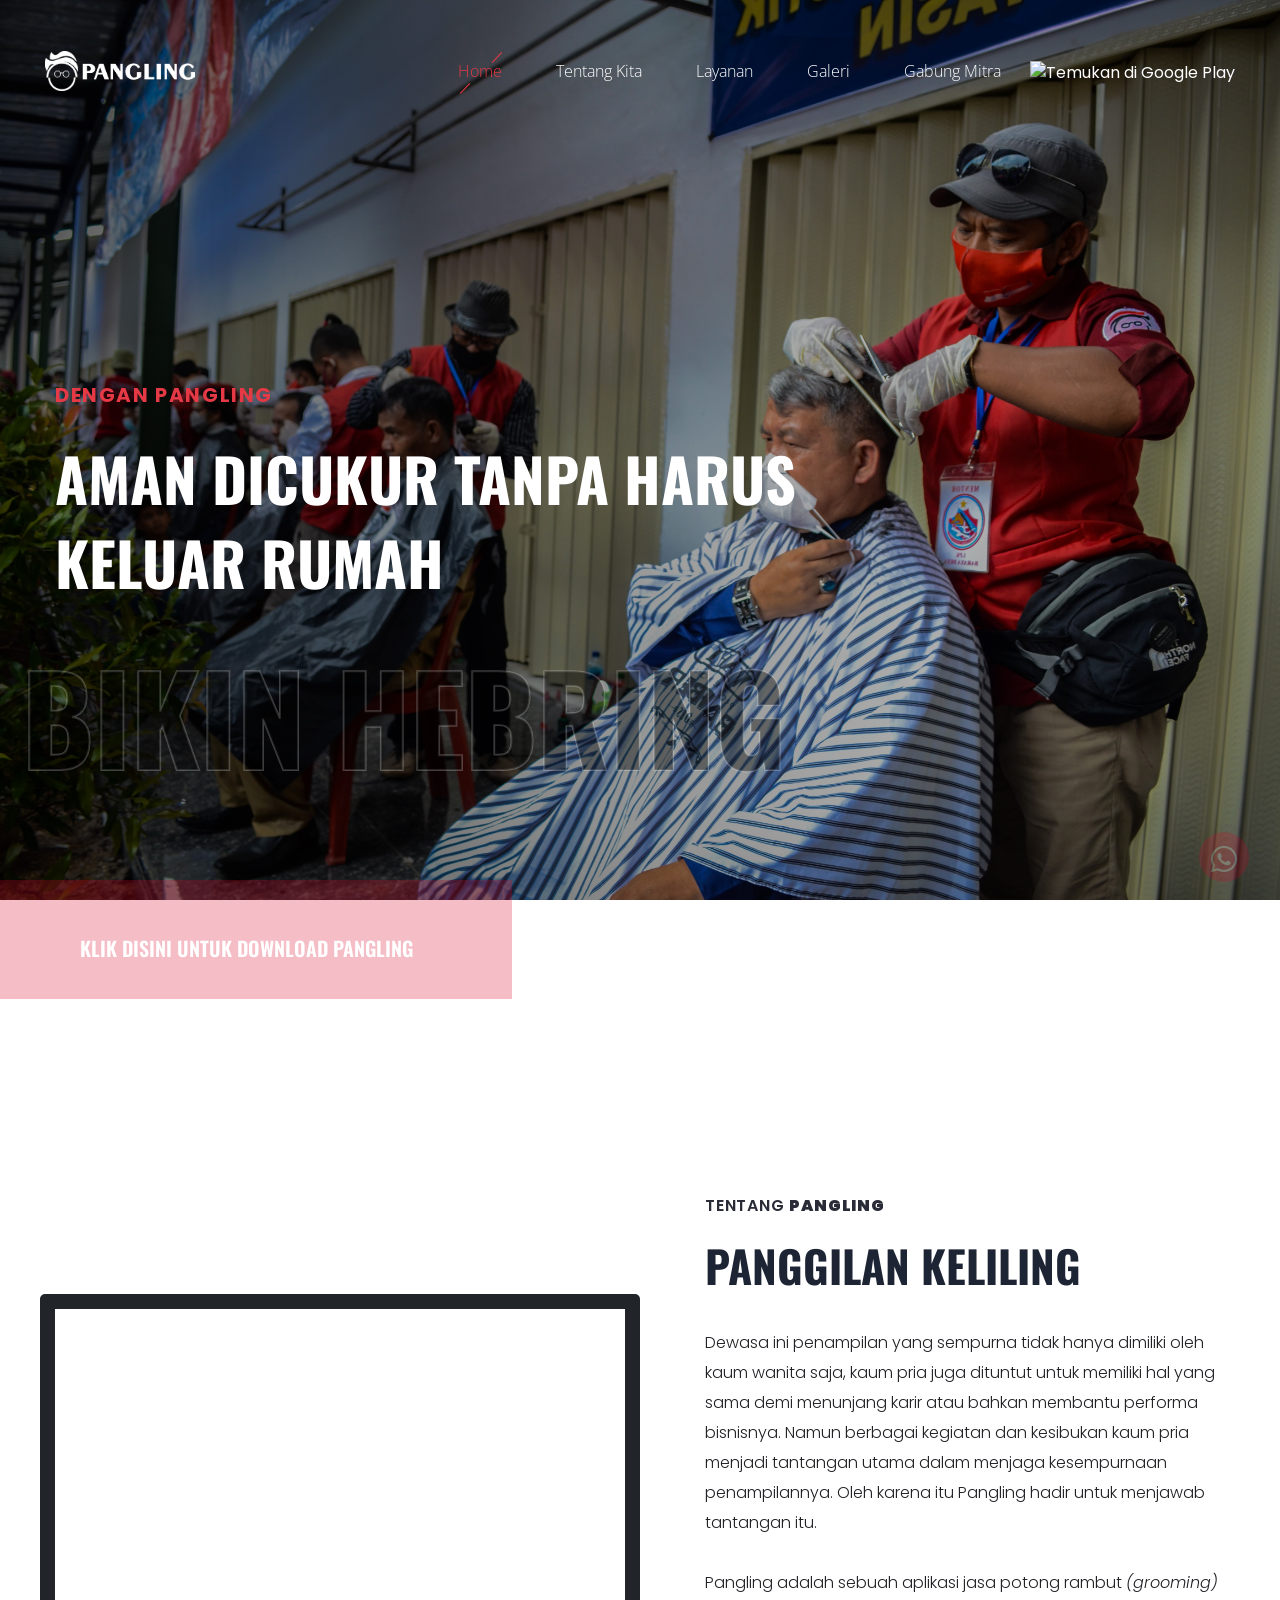
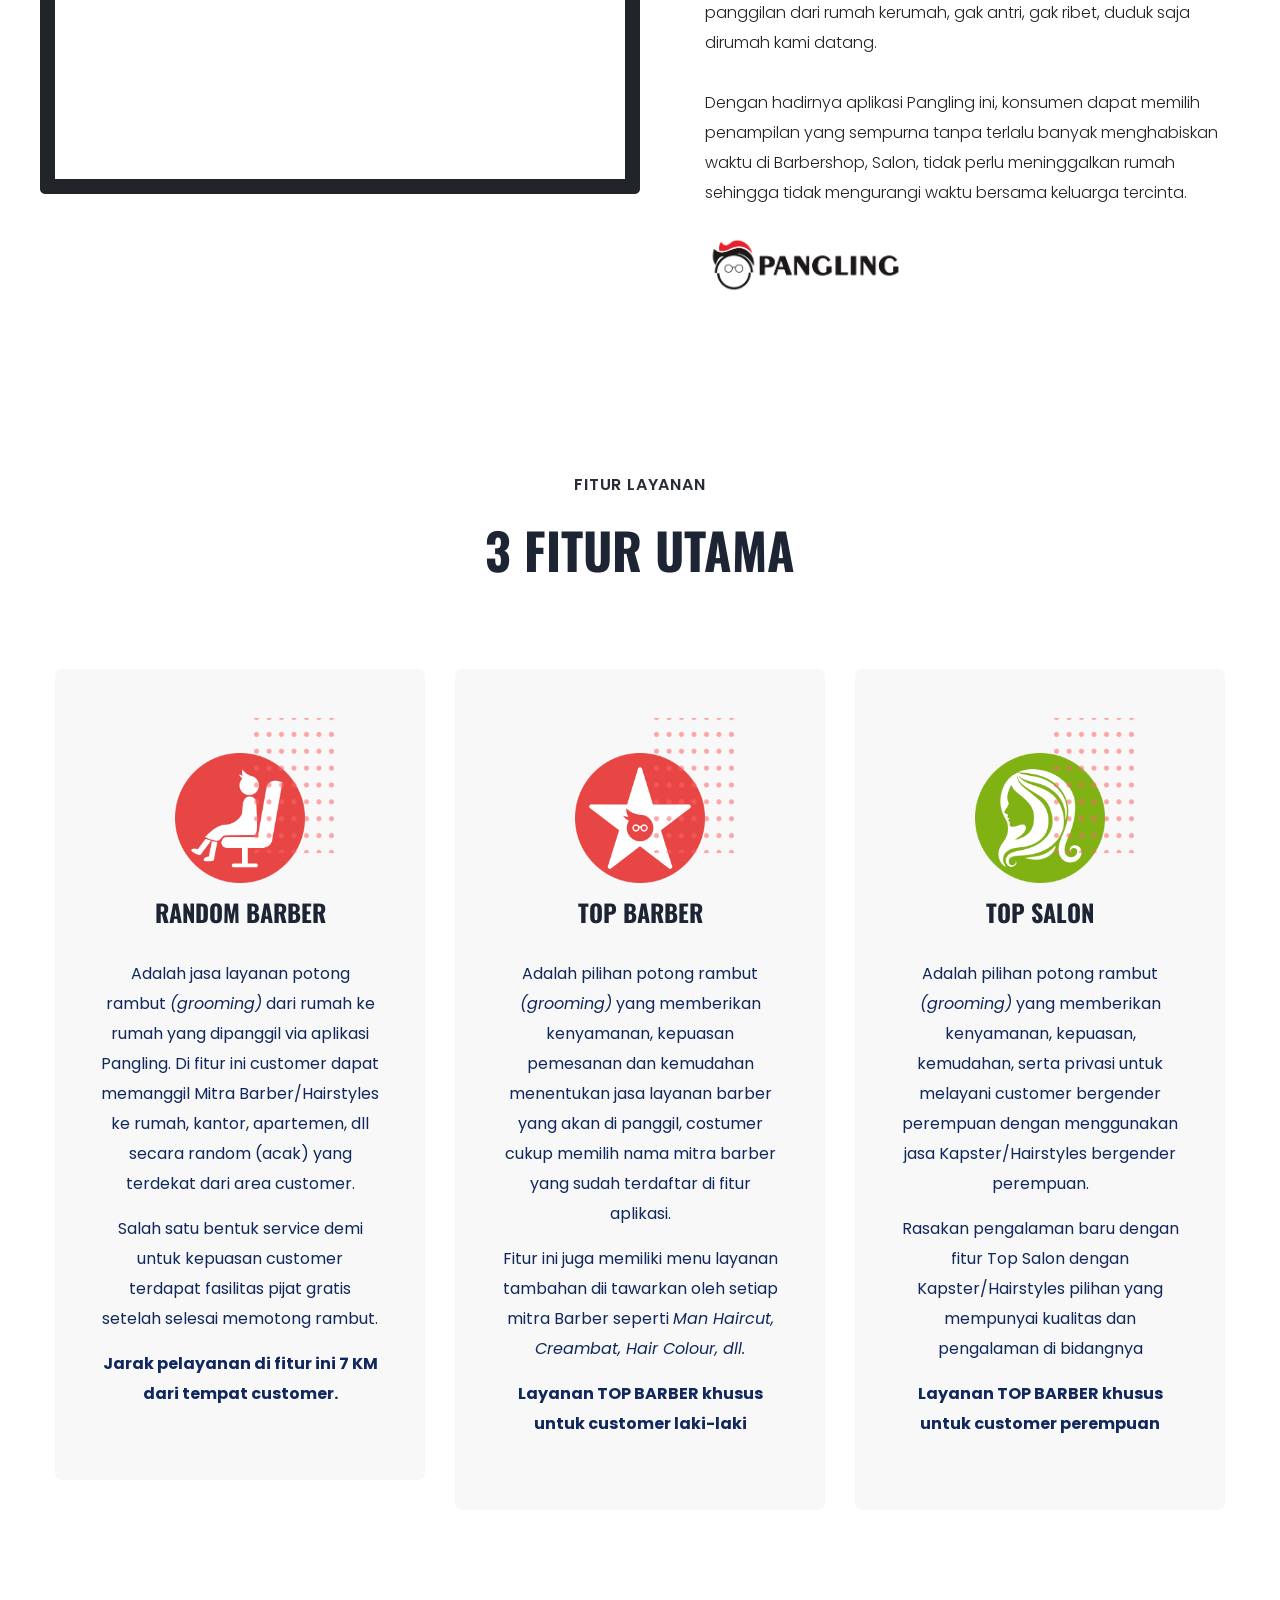
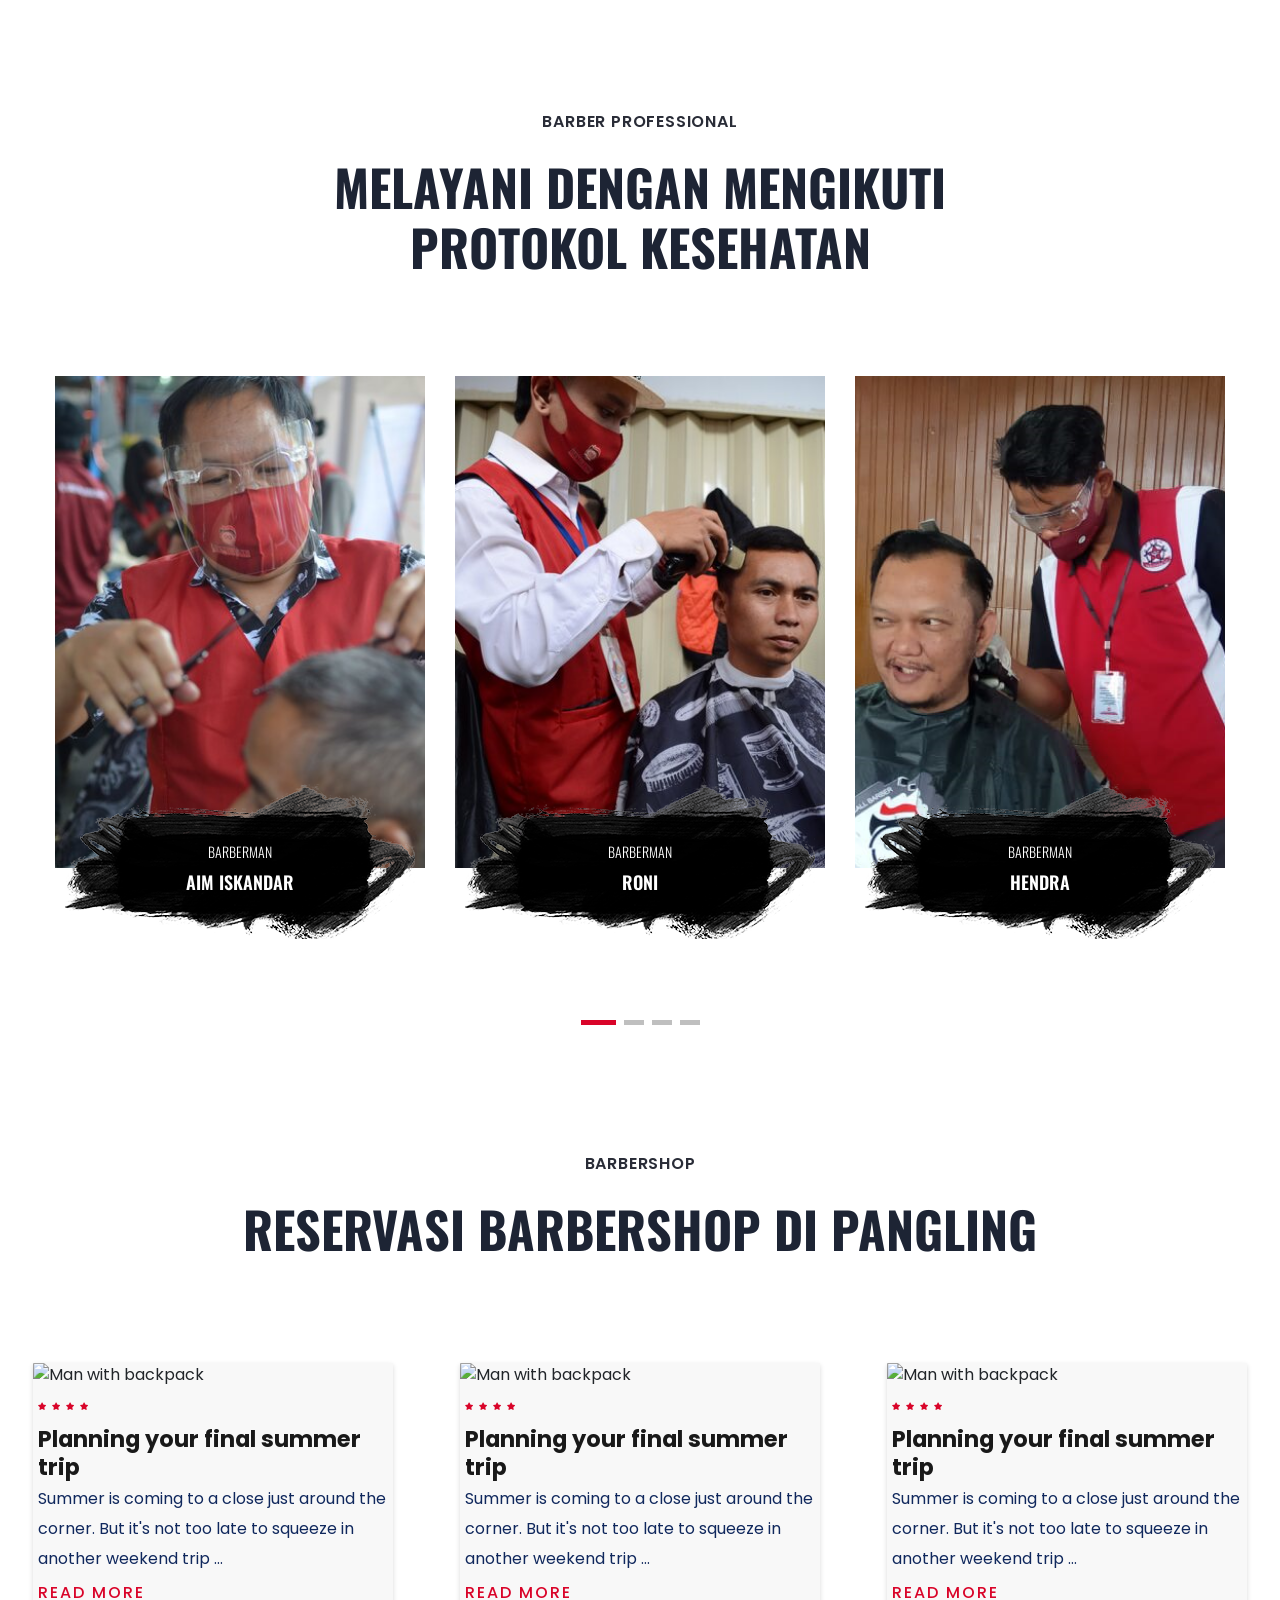
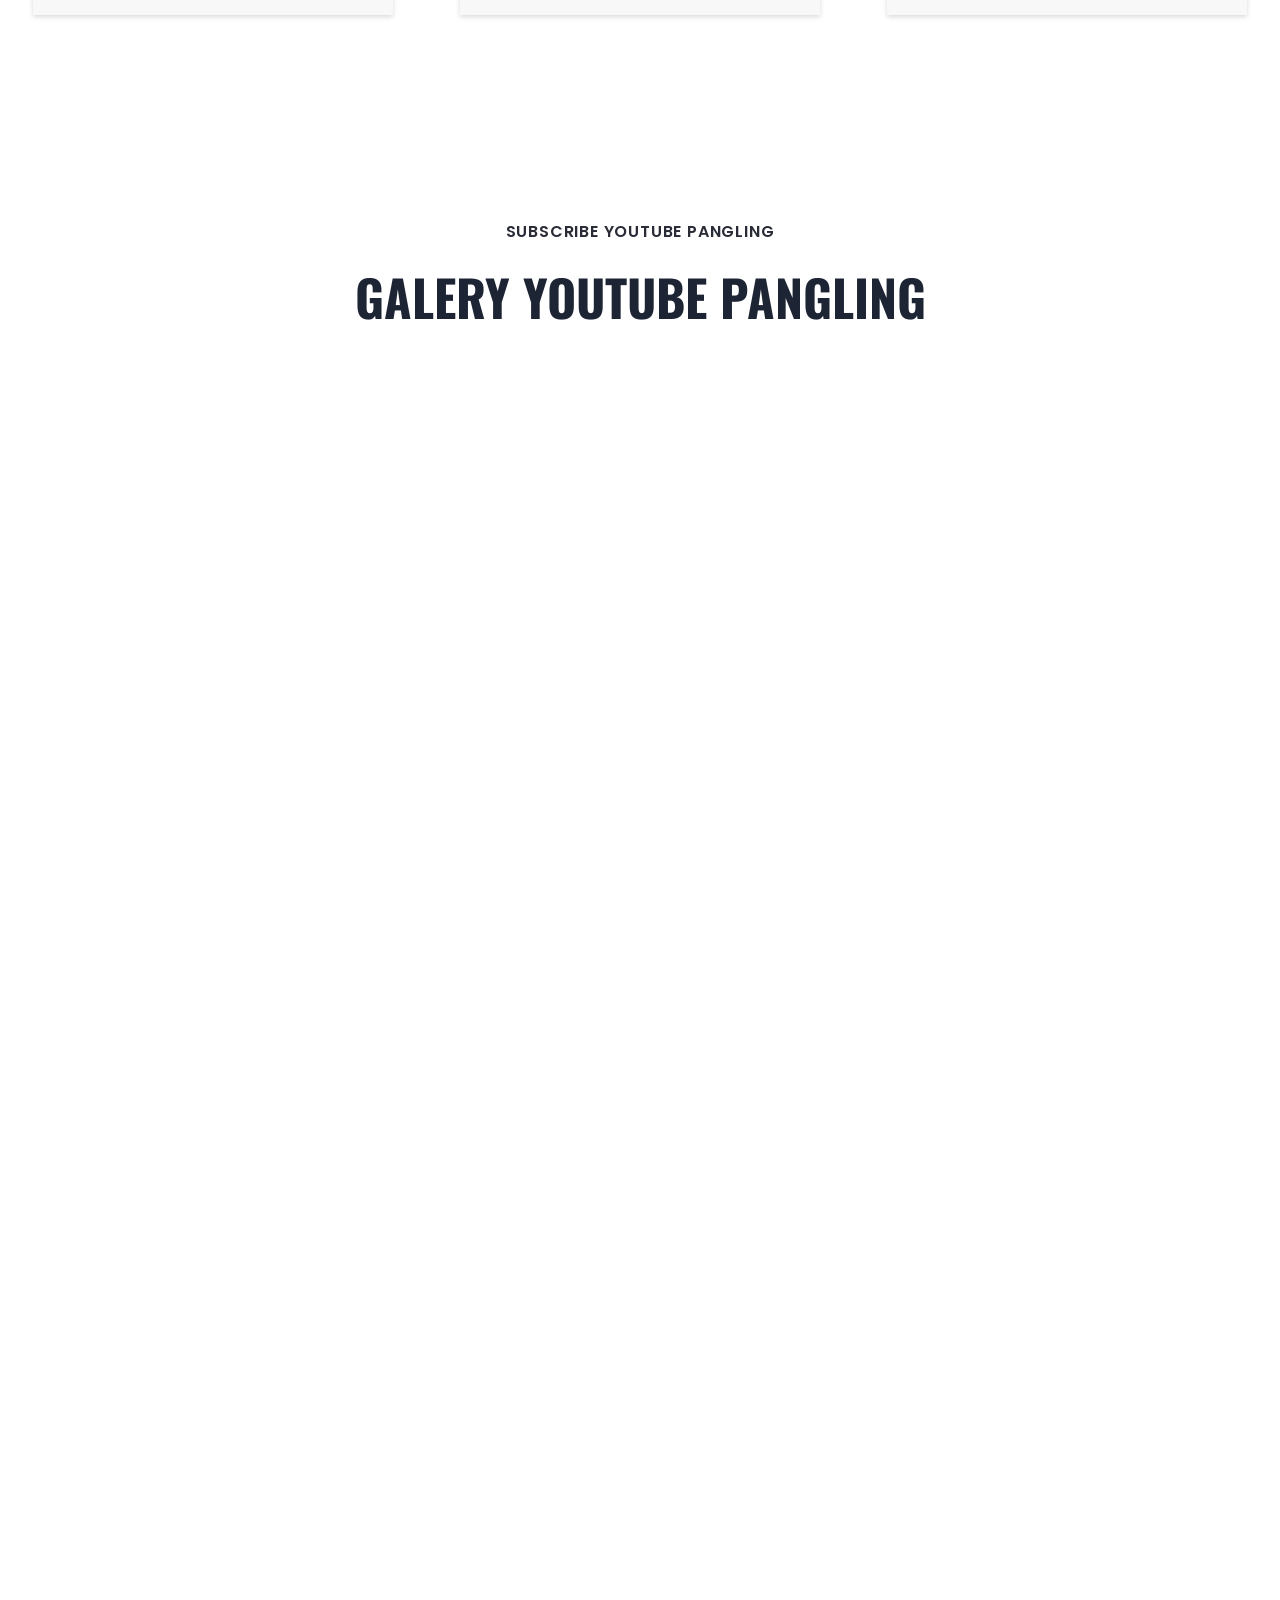
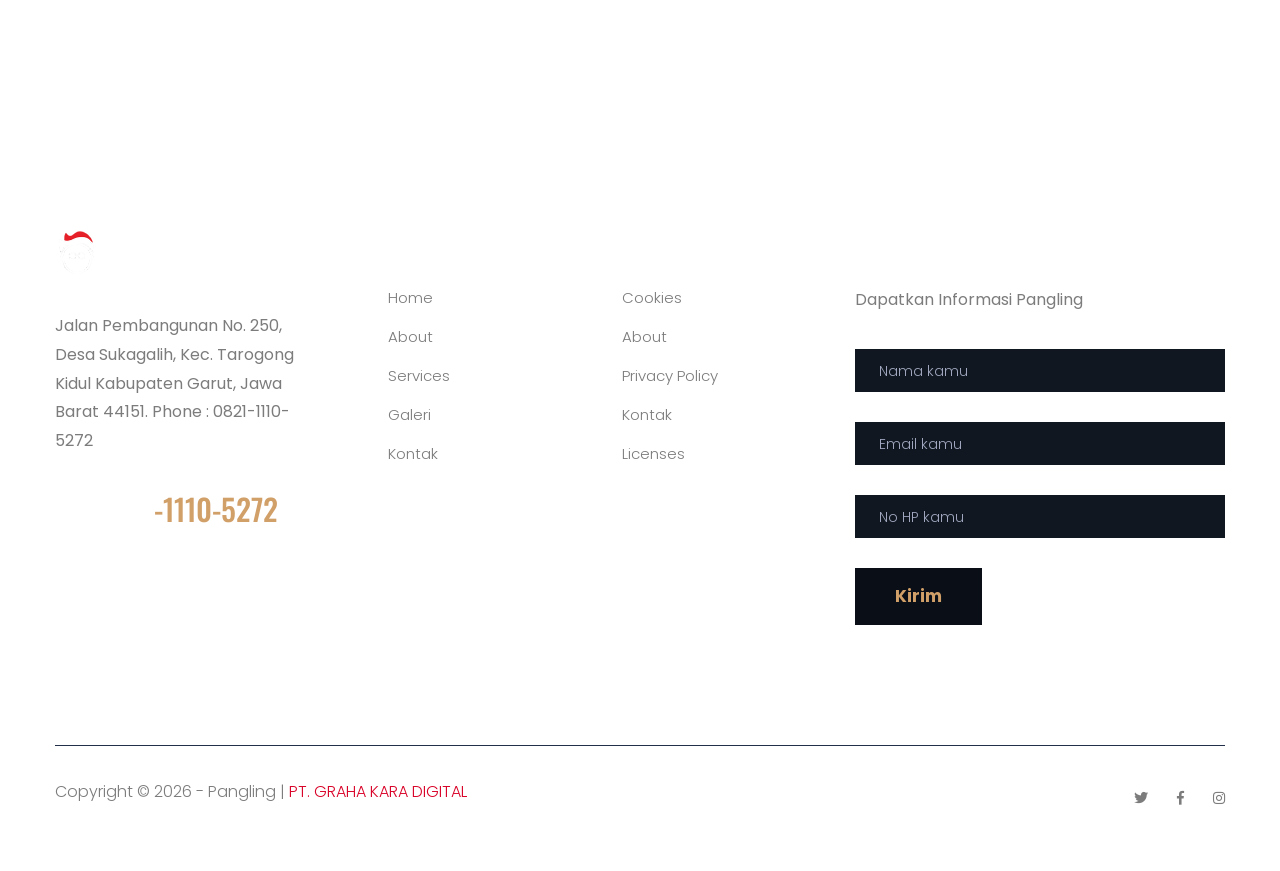
==== commit 5bbd1ce8: "Commit 2" ====
--- a/index.html
+++ b/index.html
@@ -341,8 +341,8 @@
     <!-- Team End -->
 
     <div class="text-center section-tittle mb-100 ">
-            <span>Subscribe YouTube PangLing</span>
-            <h2>Galery YouTube PangLing </h2>
+            <span>Barbershop</span>
+            <h2>Reservasi Barbershop di PangLing</h2>
         </div>
 
     <section class="container-card-barber">
@@ -356,7 +356,7 @@
                         <i class="fa fa-star" style="color: #D90429;"></i>
                         <i class="fa fa-star" style="color: #D90429;"></i>
                     </p>
-                    <h1 class="mt-0 mb-1 text-black ff-serif font-weight-normal card-heading" style="line-height: 1.25;">
+                    <h1 class="mt-0 mb-1 text-black card-heading" style="font-family: 'Poppins'; font-weight: bold; line-height: 1.25;">
                     Planning your final summer trip
                     </h1>
                     <p class="mb-1">
@@ -369,7 +369,7 @@
     </div>
 
     <div class="mx-auto my-2 card-barber p-relative shadow-1 blue-hover" style="width: 360px; overflow: hidden; border-radius: 1px; background-color: #F8F8F8;">
-        <img src="https://assets.promediateknologi.com/crop/0x0:0x0/750x500/photo/ayosemarang/images/post/articles/2020/08/28/62763/ilustrasi-barbershop.jpg" alt="Man with backpack"    
+        <img src="https://blissbarberbali.com/wp-content/uploads/2018/06/jimbaran.jpg" alt="Man with backpack"    
             class="w-full d-block">
                 <div class="px-2 py-2">
                     <p class="mb-0 mb-1 small font-weight-medium text-uppercase text-muted lts-2px">
@@ -378,7 +378,7 @@
                         <i class="fa fa-star" style="color: #D90429;"></i>
                         <i class="fa fa-star" style="color: #D90429;"></i>
                     </p>
-                    <h1 class="mt-0 mb-1 text-black ff-serif font-weight-normal card-heading" style="line-height: 1.25;">
+                    <h1 class="mt-0 mb-1 text-black card-heading" style="line-height: 1.25; font-family: 'Poppins'; font-weight: bold;">
                     Planning your final summer trip
                     </h1>
                     <p class="mb-1">
@@ -391,7 +391,7 @@
     </div>
 
     <div class="mx-auto my-2 card-barber p-relative shadow-1 blue-hover" style="width: 360px; overflow: hidden; border-radius: 1px; background-color: #F8F8F8;">
-        <img src="https://assets.promediateknologi.com/crop/0x0:0x0/750x500/photo/ayosemarang/images/post/articles/2020/08/28/62763/ilustrasi-barbershop.jpg" alt="Man with backpack"    
+        <img src="https://i0.wp.com/www.deftbarber.com/wp-content/uploads/2019/07/IMG_2799.png" alt="Man with backpack"    
             class="w-full d-block">
                 <div class="px-2 py-2">
                     <p class="mb-0 mb-1 small font-weight-medium text-uppercase text-muted lts-2px">
@@ -400,7 +400,7 @@
                         <i class="fa fa-star" style="color: #D90429;"></i>
                         <i class="fa fa-star" style="color: #D90429;"></i>
                     </p>
-                    <h1 class="mt-0 mb-1 text-black ff-serif font-weight-normal card-heading" style="line-height: 1.25;">
+                    <h1 class="mt-0 mb-1 text-black card-heading" style="line-height: 1.25; font-family: 'Poppins'; font-weight: bold;">
                     Planning your final summer trip
                     </h1>
                     <p class="mb-1">
--- a/barber/assets/css/style.css
+++ b/barber/assets/css/style.css
@@ -7260,3 +7260,9 @@
      flex-wrap: wrap;
  }
 
+ @media only screen and (max-width: 425px){
+    .card-barber{
+        padding: 40px;
+    }
+
+}
